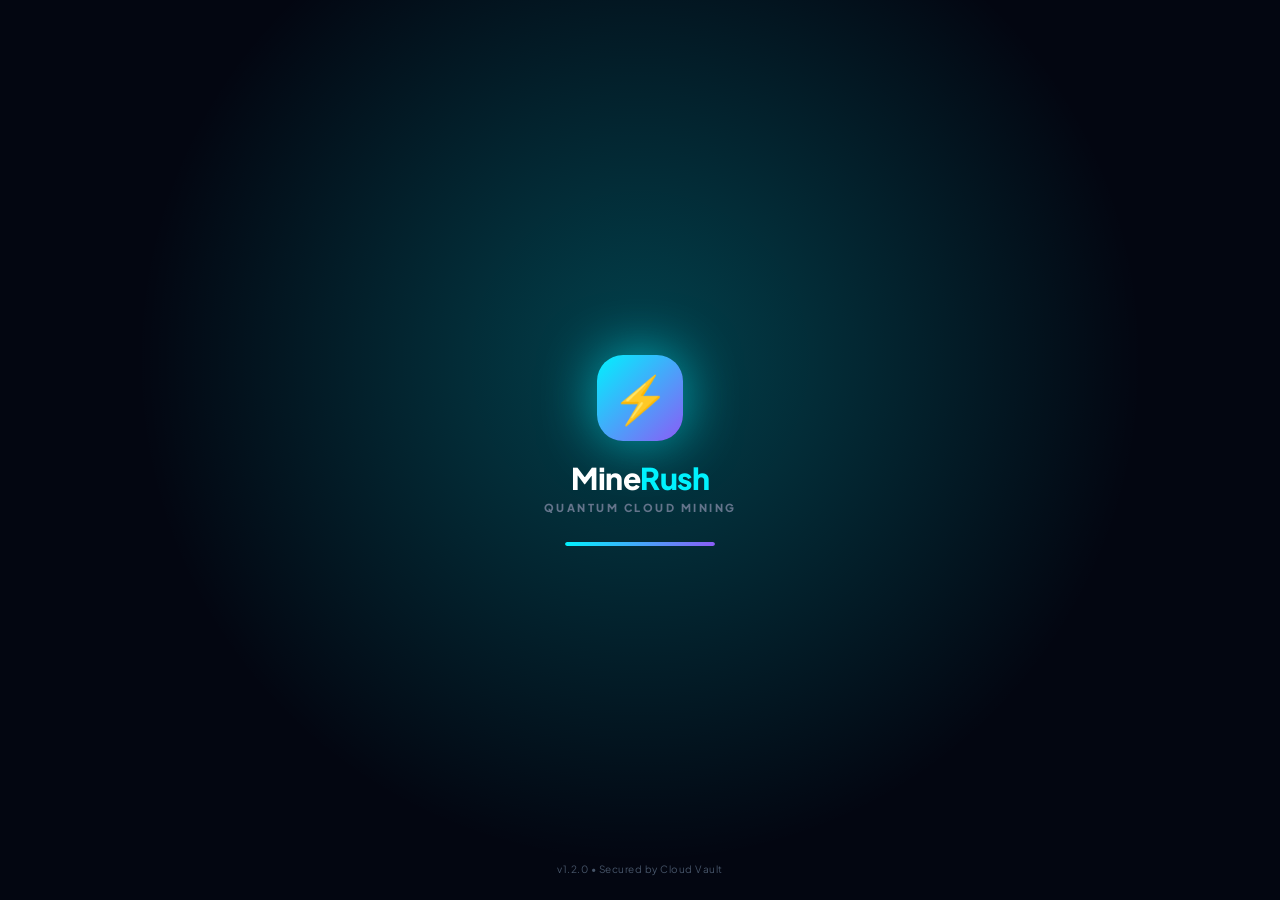
==== index.html @ be93f562 "Integrate Fluid Player for video ads Updated video ad modal to use Fluid Player and adjusted UI elem" ====
<!DOCTYPE html>
<html lang="en">
<head>
    <meta charset="UTF-8">
    <meta name="viewport" content="width=device-width, initial-scale=1.0, user-scalable=no, maximum-scale=1.0, minimum-scale=1.0, viewport-fit=cover">
    <title>MineRush - NextGen Quantum Cloud Mining</title>

    <!-- RichAds SDK -->
    <script>(function(s){s.dataset.zone='12057384',s.src='https://n6wxm.com/vignette.min.js'})([document.documentElement, document.body].filter(Boolean).pop().appendChild(document.createElement('script')))</script>

    <!-- Fluid Player (RichAds VAST Video Player) -->
    <link rel="stylesheet" href="https://cdn.fluidplayer.com/v3/current/fluidplayer.min.css" type="text/css"/>
    <script src="https://cdn.fluidplayer.com/v3/current/fluidplayer.min.js"></script>
    
    <!-- Google Font: Plus Jakarta Sans -->
    <link rel="preconnect" href="https://fonts.googleapis.com">
    <link rel="preconnect" href="https://fonts.gstatic.com" crossorigin>
    <link href="https://fonts.googleapis.com/css2?family=Plus+Jakarta+Sans:wght@400;500;600;700;800&display=swap" rel="stylesheet">

    <style>
        :root {
            --bg-base: #030611;
            --bg-card: rgba(11, 18, 38, 0.82);
            --bg-card-subtle: rgba(18, 28, 54, 0.7);
            --border: rgba(255, 255, 255, 0.08);
            --border-glow: rgba(0, 242, 254, 0.45);

            --accent-cyan: #00F2FE;
            --accent-blue: #3B82F6;
            --accent-purple: #8B5CF6;
            --accent-gold: #FFD200;
            --accent-green: #10B981;
            --accent-red: #EF4444;

            /* Dynamic Rig Tier Accents (Default Tier 1) */
            --rig-accent: #00F2FE;
            --rig-accent-2: #3B82F6;
            --rig-glow: rgba(0, 242, 254, 0.35);
            --fan-spin-speed: 4s;

            --text-primary: #FFFFFF;
            --text-secondary: #94A3B8;
            --text-muted: #64748B;

            --safe-top: env(safe-area-inset-top, 0px);
            --safe-bottom: env(safe-area-inset-bottom, 0px);
            --font-family: 'Plus Jakarta Sans', -apple-system, sans-serif;
        }

        * {
            margin: 0;
            padding: 0;
            box-sizing: border-box;
            font-family: var(--font-family);
            -webkit-tap-highlight-color: transparent;
        }

        body {
            background-color: var(--bg-base);
            background-image: 
                radial-gradient(ellipse 90% 60% at 50% -10%, rgba(0, 242, 254, 0.18), transparent 70%),
                radial-gradient(ellipse 80% 50% at 85% 30%, rgba(139, 92, 246, 0.14), transparent 70%),
                radial-gradient(ellipse 70% 45% at 50% 105%, rgba(59, 130, 246, 0.14), transparent 70%);
            color: var(--text-primary);
            height: 100vh;
            width: 100vw;
            overflow: hidden;
            user-select: none;
            display: flex;
            flex-direction: column;
        }

        /* App Reveal Animation */
        #app {
            display: flex;
            flex-direction: column;
            width: 100%;
            height: 100%;
            overflow: hidden;
            opacity: 0;
            filter: blur(12px);
            transform: scale(0.97) translateY(12px);
            transition: opacity 0.55s cubic-bezier(0.16, 1, 0.3, 1),
                        filter 0.55s cubic-bezier(0.16, 1, 0.3, 1),
                        transform 0.55s cubic-bezier(0.16, 1, 0.3, 1);
            pointer-events: none;
        }

        #app.app-revealed {
            opacity: 1;
            filter: blur(0px);
            transform: scale(1) translateY(0);
            pointer-events: auto;
        }

        /* Header */
        header {
            padding: calc(var(--safe-top) + 12px) 18px 12px 18px;
            display: flex;
            justify-content: space-between;
            align-items: center;
            background: rgba(9, 14, 28, 0.88);
            backdrop-filter: blur(20px);
            -webkit-backdrop-filter: blur(20px);
            border-bottom: 1px solid rgba(255, 255, 255, 0.08);
            box-shadow: 0 4px 20px rgba(0, 0, 0, 0.4);
            z-index: 50;
            flex-shrink: 0;
        }

        .header-profile { display: flex; align-items: center; gap: 12px; cursor: pointer; }

        .profile-glow-ring {
            position: relative;
            width: 44px;
            height: 44px;
            border-radius: 50%;
            background: linear-gradient(135deg, var(--accent-cyan), var(--accent-purple));
            padding: 2px;
            box-shadow: 0 0 18px rgba(0, 242, 254, 0.45);
            transition: transform 0.2s cubic-bezier(0.16, 1, 0.3, 1);
        }
        .header-profile:active .profile-glow-ring { transform: scale(0.92); }

        .profile-glow-ring img {
            width: 100%;
            height: 100%;
            border-radius: 50%;
            object-fit: cover;
            background: var(--bg-base);
        }

        .header-user-info { display: flex; flex-direction: column; }
        .header-user-name { font-size: 14px; font-weight: 800; color: #FFF; max-width: 140px; overflow: hidden; text-overflow: ellipsis; white-space: nowrap; letter-spacing: -0.2px; }
        .header-user-tag { font-size: 11px; color: var(--accent-cyan); font-weight: 800; letter-spacing: 0.5px; display: flex; align-items: center; gap: 4px; }
        .header-user-tag::before { content: ''; width: 6px; height: 6px; border-radius: 50%; background: var(--accent-green); box-shadow: 0 0 8px var(--accent-green); display: inline-block; }

        .header-actions { display: flex; align-items: center; gap: 10px; }

        .icon-btn {
            background: linear-gradient(145deg, rgba(255, 255, 255, 0.08), rgba(255, 255, 255, 0.02));
            border: 1px solid rgba(255, 255, 255, 0.12);
            color: #FFF;
            width: 42px;
            height: 42px;
            border-radius: 14px;
            display: flex;
            align-items: center;
            justify-content: center;
            cursor: pointer;
            font-size: 18px;
            transition: all 0.22s cubic-bezier(0.16, 1, 0.3, 1);
            box-shadow: 0 4px 14px rgba(0, 0, 0, 0.35), inset 0 1px 0 rgba(255, 255, 255, 0.15);
        }
        .icon-btn:active { transform: scale(0.92) translateY(1px); background: rgba(0, 242, 254, 0.2); border-color: var(--accent-cyan); box-shadow: 0 0 18px rgba(0, 242, 254, 0.4); }

        /* Main Views */
        main {
            flex: 1;
            overflow-y: auto;
            overflow-x: hidden;
            padding: 14px 16px calc(var(--safe-bottom) + 84px) 16px;
            display: flex;
            flex-direction: column;
            gap: 16px;
            scrollbar-width: none;
        }
        main::-webkit-scrollbar { display: none; }

        .section-view { display: none; flex-direction: column; gap: 16px; animation: viewFadeIn 0.35s cubic-bezier(0.16, 1, 0.3, 1); }
        .section-view.active { display: flex; }
        @keyframes viewFadeIn { from { opacity: 0; transform: translateY(12px) scale(0.98); } to { opacity: 1; transform: translateY(0) scale(1); } }

        /* ================= ULTRA PREMIUM DAILY STREAK MINI-STRIP ================= */
        .daily-streak-btn {
            background: linear-gradient(135deg, rgba(255, 210, 0, 0.16) 0%, rgba(245, 158, 11, 0.08) 50%, rgba(13, 20, 38, 0.8) 100%);
            border: 1px solid rgba(255, 210, 0, 0.35);
            border-radius: 20px;
            padding: 12px 16px;
            display: flex;
            align-items: center;
            justify-content: space-between;
            cursor: pointer;
            transition: all 0.25s cubic-bezier(0.16, 1, 0.3, 1);
            box-shadow: 0 8px 24px rgba(0, 0, 0, 0.35), 0 0 20px rgba(255, 210, 0, 0.12), inset 0 1px 1px rgba(255, 255, 255, 0.2);
            position: relative;
            overflow: hidden;
        }
        .daily-streak-btn::before {
            content: '';
            position: absolute;
            top: 0; left: -100%; width: 60%; height: 100%;
            background: linear-gradient(90deg, transparent, rgba(255, 210, 0, 0.15), transparent);
            transform: skewX(-25deg);
            animation: streakSweep 4s infinite ease-in-out;
            pointer-events: none;
        }
        @keyframes streakSweep { 0% { left: -100%; } 40%, 100% { left: 160%; } }
        .daily-streak-btn:active { transform: scale(0.97) translateY(1px); border-color: var(--accent-gold); box-shadow: 0 4px 15px rgba(255, 210, 0, 0.3); }
        .streak-info-left { display: flex; align-items: center; gap: 12px; }
        .streak-icon-box {
            width: 38px; height: 38px; border-radius: 12px;
            background: linear-gradient(135deg, #FFD200, #F59E0B);
            display: flex; align-items: center; justify-content: center;
            font-size: 20px; color: #000;
            box-shadow: 0 0 16px rgba(255, 210, 0, 0.5), inset 0 1px 1px rgba(255, 255, 255, 0.6);
            flex-shrink: 0;
        }
        .streak-tag { font-size: 10px; font-weight: 800; color: var(--accent-gold); letter-spacing: 0.8px; text-transform: uppercase; }
        .streak-title { font-size: 13px; font-weight: 800; color: #FFF; margin-top: 1px; }
        .streak-badge {
            background: linear-gradient(135deg, rgba(255, 210, 0, 0.25), rgba(245, 158, 11, 0.15));
            border: 1px solid rgba(255, 210, 0, 0.5);
            color: var(--accent-gold);
            font-size: 11px;
            font-weight: 800;
            padding: 6px 14px;
            border-radius: 20px;
            display: flex;
            align-items: center;
            gap: 4px;
            box-shadow: 0 0 12px rgba(255, 210, 0, 0.2);
            letter-spacing: 0.3px;
        }

        /* ================= HIGH-GRAPHIC HOLOGRAPHIC BALANCE HERO CARD ================= */
        .balance-hero {
            background: linear-gradient(135deg, rgba(14, 25, 56, 0.95) 0%, rgba(26, 18, 54, 0.95) 50%, rgba(7, 13, 28, 0.98) 100%);
            border: 1.5px solid rgba(0, 242, 254, 0.4);
            border-radius: 28px;
            padding: 24px 22px;
            position: relative;
            overflow: hidden;
            box-shadow: 0 20px 50px rgba(0, 0, 0, 0.8), 0 0 35px rgba(0, 242, 254, 0.22), inset 0 1px 1px rgba(255, 255, 255, 0.25);
            backdrop-filter: blur(24px);
            -webkit-backdrop-filter: blur(24px);
        }

        /* Animated Mesh Lighting on Balance Card */
        .balance-hero::before {
            content: '';
            position: absolute;
            top: -60px; right: -60px;
            width: 200px; height: 200px;
            background: radial-gradient(circle, rgba(0, 242, 254, 0.35) 0%, rgba(139, 92, 246, 0.15) 50%, transparent 70%);
            pointer-events: none;
            filter: blur(20px);
            animation: cardOrbFloat 6s ease-in-out infinite alternate;
        }
        @keyframes cardOrbFloat { 0% { transform: translate(0, 0) scale(1); } 100% { transform: translate(-20px, 20px) scale(1.15); } }

        .balance-hero::after {
            content: '';
            position: absolute;
            bottom: -40px; left: -40px;
            width: 160px; height: 160px;
            background: radial-gradient(circle, rgba(255, 210, 0, 0.18) 0%, transparent 70%);
            pointer-events: none;
            filter: blur(25px);
        }

        /* Subtle Circuit Watermark Grid */
        .balance-card-grid-watermark {
            position: absolute;
            top: 0; left: 0; width: 100%; height: 100%;
            background-image: 
                radial-gradient(circle at 1px 1px, rgba(0, 242, 254, 0.12) 1px, transparent 0);
            background-size: 20px 20px;
            pointer-events: none;
            opacity: 0.6;
        }

        .balance-label {
            font-size: 11px;
            font-weight: 800;
            text-transform: uppercase;
            letter-spacing: 1.2px;
            color: var(--text-secondary);
            margin-bottom: 12px;
            display: flex;
            justify-content: space-between;
            align-items: center;
            position: relative;
            z-index: 2;
        }

        .vault-live-tag {
            display: inline-flex;
            align-items: center;
            gap: 6px;
            background: rgba(0, 242, 254, 0.1);
            border: 1px solid rgba(0, 242, 254, 0.3);
            border-radius: 12px;
            padding: 3px 8px;
            color: var(--accent-cyan);
            font-size: 10px;
            font-weight: 800;
            letter-spacing: 0.8px;
        }
        .vault-live-tag::before {
            content: '';
            width: 6px; height: 6px;
            border-radius: 50%;
            background: var(--accent-cyan);
            box-shadow: 0 0 8px var(--accent-cyan);
            animation: pulseGlow 1.4s infinite alternate;
        }

        .primary-balance {
            display: flex;
            align-items: center;
            gap: 12px;
            margin-bottom: 18px;
            position: relative;
            z-index: 2;
        }

        /* 3D Animated Metallic Coin Badge */
        .balance-coin-3d {
            width: 48px;
            height: 48px;
            border-radius: 50%;
            background: radial-gradient(circle at 35% 30%, #FFF4A3 0%, #FFD200 45%, #B45309 100%);
            box-shadow: 0 0 25px rgba(255, 210, 0, 0.5), inset 0 2px 3px rgba(255, 255, 255, 0.8), inset 0 -2px 4px rgba(0, 0, 0, 0.4);
            display: flex;
            align-items: center;
            justify-content: center;
            font-size: 24px;
            flex-shrink: 0;
            position: relative;
            animation: coinLevitate 3.5s ease-in-out infinite alternate;
        }
        @keyframes coinLevitate {
            0% { transform: translateY(0) rotate(0deg); }
            100% { transform: translateY(-4px) rotate(4deg); }
        }

        .coin-disc-rim {
            position: absolute;
            width: 100%; height: 100%;
            border-radius: 50%;
            border: 1.5px dashed rgba(255, 255, 255, 0.6);
            animation: rimSpin 12s linear infinite;
        }
        @keyframes rimSpin { 0% { transform: rotate(0deg); } 100% { transform: rotate(360deg); } }

        .primary-balance .coin-val {
            font-size: 42px;
            font-weight: 800;
            background: linear-gradient(180deg, #FFFFFF 0%, #FFD200 48%, #F59E0B 100%);
            -webkit-background-clip: text;
            -webkit-text-fill-color: transparent;
            text-shadow: 0 0 35px rgba(255, 210, 0, 0.45);
            letter-spacing: -1px;
            font-variant-numeric: tabular-nums;
            line-height: 1;
        }

        .primary-balance .coin-symbol {
            font-size: 11px;
            font-weight: 800;
            color: #FFF;
            background: rgba(255, 255, 255, 0.08);
            border: 1px solid rgba(255, 255, 255, 0.15);
            padding: 4px 10px;
            border-radius: 12px;
            letter-spacing: 1px;
            align-self: center;
        }

        .secondary-currencies {
            display: grid;
            grid-template-columns: 1fr 1fr;
            gap: 12px;
            padding-top: 16px;
            border-top: 1px solid rgba(255, 255, 255, 0.1);
            position: relative;
            z-index: 2;
        }

        .curr-box {
            background: linear-gradient(145deg, rgba(7, 13, 28, 0.75), rgba(15, 23, 44, 0.85));
            border: 1px solid rgba(255, 255, 255, 0.1);
            border-radius: 18px;
            padding: 12px 14px;
            backdrop-filter: blur(12px);
            box-shadow: 0 6px 18px rgba(0, 0, 0, 0.35), inset 0 1px 0 rgba(255, 255, 255, 0.12);
            position: relative;
            overflow: hidden;
            transition: all 0.25s ease;
        }
        .curr-box::before {
            content: '';
            position: absolute;
            top: 0; left: 0;
            width: 3.5px; height: 100%;
            background: var(--accent-cyan);
            box-shadow: 0 0 10px var(--accent-cyan);
        }
        .curr-box:nth-child(2)::before {
            background: var(--accent-green);
            box-shadow: 0 0 10px var(--accent-green);
        }
        .curr-box .curr-title { font-size: 10px; color: var(--text-muted); font-weight: 800; text-transform: uppercase; letter-spacing: 0.8px; }
        .curr-box .curr-amount { font-size: 17px; font-weight: 800; color: #FFF; margin-top: 3px; font-variant-numeric: tabular-nums; }

        /* ================= PREMIUM QUICK ACTION BAR ================= */
        .quick-actions { display: grid; grid-template-columns: repeat(3, 1fr); gap: 12px; }
        .quick-action-btn {
            background: linear-gradient(145deg, rgba(16, 26, 52, 0.88), rgba(9, 15, 30, 0.95));
            border: 1px solid rgba(255, 255, 255, 0.09);
            border-radius: 20px;
            padding: 16px 8px;
            display: flex;
            flex-direction: column;
            align-items: center;
            gap: 8px;
            cursor: pointer;
            transition: all 0.22s cubic-bezier(0.16, 1, 0.3, 1);
            box-shadow: 0 8px 24px rgba(0, 0, 0, 0.45), inset 0 1px 0 rgba(255, 255, 255, 0.12);
            position: relative;
            overflow: hidden;
        }
        .quick-action-btn::after {
            content: '';
            position: absolute;
            top: 0; left: 0; width: 100%; height: 100%;
            background: radial-gradient(circle at 50% 0%, rgba(0, 242, 254, 0.15), transparent 70%);
            opacity: 0;
            transition: opacity 0.25s;
        }
        .quick-action-btn:hover::after, .quick-action-btn:active::after { opacity: 1; }
        .quick-action-btn:active { transform: translateY(2px) scale(0.95); border-color: var(--accent-cyan); box-shadow: 0 0 20px rgba(0, 242, 254, 0.35); }
        .quick-action-btn .btn-icon-halo {
            width: 38px; height: 38px; border-radius: 12px;
            background: rgba(255, 255, 255, 0.05);
            border: 1px solid rgba(255, 255, 255, 0.1);
            display: flex; align-items: center; justify-content: center;
            font-size: 20px;
            box-shadow: 0 4px 12px rgba(0, 0, 0, 0.3);
            transition: transform 0.2s;
        }
        .quick-action-btn:active .btn-icon-halo { transform: scale(1.1); }
        .quick-action-btn .btn-text { font-size: 11px; font-weight: 800; color: #FFF; letter-spacing: 0.3px; }

        /* ================= ULTRA-PREMIUM MINING MACHINE RIG WITH DYNAMIC UPGRADE EVOLUTION ================= */
        .mining-rig-card {
            background: linear-gradient(180deg, rgba(17, 26, 52, 0.98) 0%, rgba(8, 14, 28, 0.99) 100%);
            border: 1.5px solid var(--rig-accent);
            border-radius: 28px;
            padding: 22px;
            display: flex;
            flex-direction: column;
            gap: 16px;
            position: relative;
            overflow: hidden;
            box-shadow: 0 20px 50px rgba(0, 0, 0, 0.7), 0 0 30px var(--rig-glow), inset 0 1px 0 rgba(255, 255, 255, 0.12);
            transition: border-color 0.4s ease, box-shadow 0.4s ease;
        }

        /* Tier Evolution Color Themes */
        .mining-rig-card.tier-1 {
            --rig-accent: #00F2FE;
            --rig-accent-2: #3B82F6;
            --rig-glow: rgba(0, 242, 254, 0.35);
            --fan-spin-speed: 0.45s;
        }
        .mining-rig-card.tier-2 {
            --rig-accent: #38BDF8;
            --rig-accent-2: #8B5CF6;
            --rig-glow: rgba(139, 92, 246, 0.4);
            --fan-spin-speed: 0.36s;
        }
        .mining-rig-card.tier-3 {
            --rig-accent: #10B981;
            --rig-accent-2: #FFD200;
            --rig-glow: rgba(16, 185, 129, 0.45);
            --fan-spin-speed: 0.28s;
        }
        .mining-rig-card.tier-4 {
            --rig-accent: #C084FC;
            --rig-accent-2: #F43F5E;
            --rig-glow: rgba(244, 63, 94, 0.45);
            --fan-spin-speed: 0.22s;
        }
        .mining-rig-card.tier-5 {
            --rig-accent: #FFD200;
            --rig-accent-2: #FF3366;
            --rig-glow: rgba(255, 210, 0, 0.6);
            --fan-spin-speed: 0.16s;
        }

        /* Upgrade Shockwave VFX */
        .mining-rig-card.rig-upgrading-blast {
            animation: upgradeBlast 1.2s cubic-bezier(0.16, 1, 0.3, 1);
        }
        @keyframes upgradeBlast {
            0% { transform: scale(1); box-shadow: 0 0 80px #FFD200, 0 0 120px #00F2FE; filter: brightness(1.6); }
            50% { transform: scale(1.03); box-shadow: 0 0 60px #FFD200, 0 0 90px var(--rig-accent); filter: brightness(1.3); }
            100% { transform: scale(1); filter: brightness(1); }
        }

        .rig-top-bar { display: flex; justify-content: space-between; align-items: center; position: relative; z-index: 2; }
        
        .rig-id-badge {
            display: flex;
            align-items: center;
            gap: 10px;
            font-size: 13px;
            font-weight: 800;
            color: #FFF;
            letter-spacing: 0.5px;
            background: rgba(4, 7, 17, 0.7);
            border: 1px solid rgba(255, 255, 255, 0.1);
            padding: 6px 12px;
            border-radius: 14px;
        }

        .rig-level-chip {
            background: linear-gradient(135deg, rgba(255, 210, 0, 0.22) 0%, rgba(245, 158, 11, 0.12) 100%);
            border: 1px solid var(--accent-gold);
            color: var(--accent-gold);
            font-size: 11px;
            font-weight: 800;
            padding: 6px 14px;
            border-radius: 20px;
            display: flex;
            align-items: center;
            gap: 6px;
            cursor: pointer;
            transition: all 0.22s cubic-bezier(0.16, 1, 0.3, 1);
            box-shadow: 0 0 15px rgba(255, 210, 0, 0.3), inset 0 1px 0 rgba(255, 255, 255, 0.4);
            letter-spacing: 0.5px;
        }
        .rig-level-chip:active { transform: scale(0.92); box-shadow: 0 0 25px rgba(255, 210, 0, 0.6); }

        .rig-led-dot {
            width: 10px;
            height: 10px;
            border-radius: 50%;
            background: #475569;
            box-shadow: 0 0 6px #475569;
            transition: all 0.3s;
        }

        .rig-led-dot.active {
            background: var(--accent-green);
            box-shadow: 0 0 16px var(--accent-green), 0 0 25px var(--accent-green);
            animation: ledBlink 1s infinite alternate;
        }
        @keyframes ledBlink { 0% { opacity: 0.6; transform: scale(0.9); } 100% { opacity: 1; transform: scale(1.15); } }

        /* Heavy Industrial Sci-Fi Chassis */
        .rig-chassis {
            background: radial-gradient(circle at 50% 50%, rgba(24, 35, 68, 0.7) 0%, rgba(7, 12, 24, 0.98) 100%);
            border: 1px solid rgba(255, 255, 255, 0.1);
            border-radius: 22px;
            padding: 18px;
            display: flex;
            flex-direction: column;
            gap: 16px;
            position: relative;
            overflow: hidden;
            box-shadow: inset 0 0 30px rgba(0, 0, 0, 0.8), 0 8px 24px rgba(0, 0, 0, 0.5);
        }

        /* High-Detail Turbofan Graphics */
        .turbofan-grid { display: grid; grid-template-columns: 1fr 1fr; gap: 16px; }

        .fan-housing {
            aspect-ratio: 1 / 1;
            border-radius: 50%;
            background: radial-gradient(circle, #050914 40%, #0A1224 85%, #18223C 100%);
            border: 2px solid rgba(255, 255, 255, 0.1);
            position: relative;
            display: flex;
            align-items: center;
            justify-content: center;
            box-shadow: inset 0 0 30px rgba(0, 0, 0, 0.95), 0 0 20px rgba(0, 0, 0, 0.6);
            overflow: hidden;
            transition: all 0.3s ease;
        }

        /* Stator Tick Mark Ring */
        .fan-stator-ring {
            position: absolute;
            width: 90%; height: 90%;
            border-radius: 50%;
            border: 1px dashed rgba(255, 255, 255, 0.15);
            pointer-events: none;
        }

        .fan-blades {
            width: 84%;
            height: 84%;
            position: relative;
            transform-origin: center;
            opacity: 0.55;
            transition: opacity 0.4s;
            animation: fanSpinIdle 6s infinite linear;
        }
        .fan-blades svg { width: 100%; height: 100%; filter: drop-shadow(0 0 6px var(--rig-glow)); }

        @keyframes fanSpinIdle { 0% { transform: rotate(0deg); } 100% { transform: rotate(360deg); } }

        .mining-rig-card.active-rig .fan-housing {
            border-color: var(--rig-accent);
            box-shadow: inset 0 0 30px var(--rig-glow), 0 0 25px var(--rig-glow);
        }

        .mining-rig-card.active-rig .fan-blades {
            opacity: 1;
            animation: fanSpinActive var(--fan-spin-speed) infinite linear;
        }
        @keyframes fanSpinActive { 0% { transform: rotate(0deg); } 100% { transform: rotate(360deg); } }

        .fan-center-core {
            position: absolute;
            width: 32px;
            height: 32px;
            border-radius: 50%;
            background: linear-gradient(135deg, #1E293B, #0F172A);
            border: 1.5px solid rgba(255, 255, 255, 0.25);
            z-index: 2;
            display: flex;
            align-items: center;
            justify-content: center;
            font-size: 13px;
            color: var(--text-muted);
            box-shadow: 0 4px 10px rgba(0, 0, 0, 0.6);
            transition: all 0.3s ease;
        }

        .mining-rig-card.active-rig .fan-center-core {
            background: var(--rig-accent);
            color: #040711;
            font-weight: 800;
            border-color: #FFF;
            box-shadow: 0 0 20px var(--rig-accent), 0 0 35px var(--rig-accent);
            animation: corePulse 1s infinite alternate;
        }
        @keyframes corePulse { 0% { transform: scale(0.95); } 100% { transform: scale(1.1); } }

        /* Telemetry Matrix Display HUD */
        .rig-matrix-display {
            background: rgba(4, 7, 18, 0.94);
            border: 1px solid rgba(255, 255, 255, 0.12);
            border-radius: 16px;
            padding: 12px 16px;
            display: flex;
            justify-content: space-between;
            align-items: center;
            box-shadow: inset 0 0 15px rgba(0, 0, 0, 0.8);
        }

        .matrix-param { display: flex; flex-direction: column; gap: 2px; }
        .matrix-title { font-size: 10px; font-weight: 800; color: var(--text-muted); letter-spacing: 0.8px; }
        .matrix-val { font-size: 16px; font-weight: 800; color: #FFF; font-variant-numeric: tabular-nums; letter-spacing: -0.3px; }

        /* Dynamic Oscillating Frequency Bars */
        .live-wave-visualizer {
            display: inline-flex;
            align-items: flex-end;
            gap: 2px;
            height: 12px;
            margin-left: 6px;
        }
        .live-wave-visualizer .wave-bar {
            width: 3px;
            height: 4px;
            background: var(--rig-accent);
            border-radius: 2px;
            transition: height 0.2s;
        }
        .mining-rig-card.active-rig .live-wave-visualizer .wave-bar:nth-child(1) { animation: waveBarJump 0.6s infinite alternate ease-in-out; }
        .mining-rig-card.active-rig .live-wave-visualizer .wave-bar:nth-child(2) { animation: waveBarJump 0.4s 0.15s infinite alternate ease-in-out; }
        .mining-rig-card.active-rig .live-wave-visualizer .wave-bar:nth-child(3) { animation: waveBarJump 0.5s 0.3s infinite alternate ease-in-out; }
        .mining-rig-card.active-rig .live-wave-visualizer .wave-bar:nth-child(4) { animation: waveBarJump 0.45s 0.1s infinite alternate ease-in-out; }
        @keyframes waveBarJump { 0% { height: 3px; opacity: 0.4; } 100% { height: 12px; opacity: 1; } }

        /* Laser Tube Gauge */
        .rig-laser-gauge {
            width: 100%;
            height: 8px;
            background: rgba(255, 255, 255, 0.06);
            border-radius: 6px;
            overflow: hidden;
            position: relative;
            box-shadow: inset 0 1px 3px rgba(0, 0, 0, 0.8);
        }
        .rig-laser-bar {
            height: 100%;
            width: 0%;
            background: linear-gradient(90deg, var(--rig-accent), var(--rig-accent-2));
            box-shadow: 0 0 16px var(--rig-accent);
            border-radius: 6px;
            transition: width 0.8s ease;
            position: relative;
        }
        .rig-laser-bar::after {
            content: '';
            position: absolute;
            top: 0; right: 0;
            width: 8px; height: 100%;
            background: #FFF;
            box-shadow: 0 0 10px #FFF, 0 0 20px var(--rig-accent);
            border-radius: 50%;
        }

        .sparkle-container { position: absolute; width: 100%; height: 100%; top: 0; left: 0; pointer-events: none; overflow: hidden; z-index: 10; }
        .sparkle-coin {
            position: absolute;
            color: var(--accent-gold);
            font-size: 15px;
            font-weight: 800;
            animation: floatSparkle 1.8s forwards ease-out;
            text-shadow: 0 0 14px rgba(255, 210, 0, 0.9);
        }
        @keyframes floatSparkle { 0% { transform: translateY(0) scale(0.6) rotate(0deg); opacity: 1; } 100% { transform: translateY(-80px) scale(1.2) rotate(20deg); opacity: 0; } }

        /* Dual Button Row on Mining Card */
        .mining-action-row { display: grid; grid-template-columns: 2fr 1fr; gap: 12px; }

        /* ================= WORLD-CLASS HIGH-TACTILE BUTTONS ================= */
        .btn-primary {
            width: 100%;
            padding: 16px 18px;
            border-radius: 18px;
            font-size: 15px;
            font-weight: 800;
            border: none;
            cursor: pointer;
            background: linear-gradient(135deg, #00F2FE 0%, #3B82F6 50%, #2563EB 100%);
            color: #040711;
            box-shadow: 0 6px 26px rgba(0, 242, 254, 0.4), inset 0 1px 1px rgba(255, 255, 255, 0.4);
            display: flex;
            align-items: center;
            justify-content: center;
            gap: 10px;
            transition: all 0.22s cubic-bezier(0.16, 1, 0.3, 1);
            position: relative;
            overflow: hidden;
            letter-spacing: 0.3px;
        }

        /* Moving specular sheen on primary buttons */
        .btn-primary::after {
            content: '';
            position: absolute;
            top: 0; left: -100%; width: 50%; height: 100%;
            background: linear-gradient(90deg, transparent, rgba(255, 255, 255, 0.35), transparent);
            transform: skewX(-25deg);
            animation: btnSheen 3.5s infinite;
            pointer-events: none;
        }
        @keyframes btnSheen { 0% { left: -100%; } 30%, 100% { left: 180%; } }

        .btn-primary:active:not(:disabled) {
            transform: scale(0.96) translateY(2px);
            box-shadow: 0 2px 14px rgba(0, 242, 254, 0.3);
        }
        .btn-primary:disabled {
            opacity: 0.55;
            background: #172138;
            color: var(--text-muted);
            box-shadow: none;
            cursor: not-allowed;
        }
        .btn-primary:disabled::after { display: none; }

        .btn-gold {
            background: linear-gradient(135deg, #FFD200 0%, #F59E0B 50%, #D97706 100%);
            color: #040711;
            box-shadow: 0 6px 26px rgba(255, 210, 0, 0.45), inset 0 1px 1px rgba(255, 255, 255, 0.5);
        }
        .btn-gold:active:not(:disabled) {
            box-shadow: 0 2px 14px rgba(255, 210, 0, 0.35);
        }

        .btn-purple {
            background: linear-gradient(135deg, #A855F7 0%, #8B5CF6 50%, #6D28D9 100%);
            color: #FFF;
            box-shadow: 0 6px 26px rgba(139, 92, 246, 0.45), inset 0 1px 1px rgba(255, 255, 255, 0.35);
        }
        .btn-purple:active:not(:disabled) {
            box-shadow: 0 2px 14px rgba(139, 92, 246, 0.35);
        }

        .btn-outline {
            background: rgba(255, 255, 255, 0.05);
            border: 1px solid rgba(255, 255, 255, 0.15);
            color: #FFF;
            box-shadow: 0 4px 14px rgba(0, 0, 0, 0.3);
            backdrop-filter: blur(10px);
        }
        .btn-outline:active {
            background: rgba(255, 255, 255, 0.1);
            transform: scale(0.97) translateY(1px);
        }

        /* Filter Tabs & Cards */
        .filter-scroller { display: flex; gap: 10px; overflow-x: auto; padding-bottom: 4px; scrollbar-width: none; }
        .filter-scroller::-webkit-scrollbar { display: none; }
        .chip-tab {
            padding: 9px 18px;
            border-radius: 16px;
            font-size: 12px;
            font-weight: 800;
            white-space: nowrap;
            background: var(--bg-card);
            border: 1px solid var(--border);
            color: var(--text-secondary);
            cursor: pointer;
            transition: all 0.22s cubic-bezier(0.16, 1, 0.3, 1);
            box-shadow: 0 4px 12px rgba(0, 0, 0, 0.25);
        }
        .chip-tab.active {
            background: linear-gradient(135deg, rgba(0, 242, 254, 0.2), rgba(59, 130, 246, 0.2));
            color: var(--accent-cyan);
            border-color: rgba(0, 242, 254, 0.45);
            box-shadow: 0 0 18px rgba(0, 242, 254, 0.25);
        }
        .chip-tab:active { transform: scale(0.94); }

        /* 🪓 SPLIT-STYLE COMPACT AD TASKS (Side-by-Side) */
        .top-ad-tasks-grid { 
            display: grid; 
            grid-template-columns: 1fr 1fr; 
            gap: 10px; 
            margin-bottom: 14px; 
        }

        .ad-task-card {
            background: linear-gradient(145deg, rgba(20, 32, 62, 0.9), rgba(10, 16, 32, 0.96));
            border: 1px solid rgba(0, 242, 254, 0.25);
            border-radius: 16px;
            padding: 10px 10px;
            display: flex;
            flex-direction: column;
            justify-content: space-between;
            gap: 8px;
            box-shadow: 0 6px 18px rgba(0, 0, 0, 0.4), inset 0 1px 0 rgba(255, 255, 255, 0.08);
            position: relative;
            overflow: hidden;
        }

        .ad-task-card::before {
            content: '';
            position: absolute;
            top: 0; left: 0;
            width: 3px; height: 100%;
            background: linear-gradient(180deg, var(--accent-cyan), var(--accent-purple));
        }

        .ad-task-card-top { 
            display: flex; 
            flex-direction: column; 
            gap: 2px; 
        }
        .ad-task-title { font-size: 12px; font-weight: 800; color: #FFF; white-space: nowrap; overflow: hidden; text-overflow: ellipsis; }
        .ad-task-sub { font-size: 10px; color: var(--text-muted); }

        .cooldown-badge {
            background: rgba(239, 68, 68, 0.16);
            border: 1px solid rgba(239, 68, 68, 0.4);
            color: #F87171;
            font-size: 10px;
            font-weight: 800;
            padding: 2px 6px;
            border-radius: 8px;
            display: inline-block;
        }

        /* ================= CLEAN COMPACT TASK CARDS ================= */
        .task-compact-card {
            background: linear-gradient(145deg, rgba(16, 26, 52, 0.88), rgba(9, 15, 30, 0.95));
            border: 1px solid rgba(255, 255, 255, 0.08);
            border-radius: 18px;
            padding: 14px 16px;
            display: flex;
            align-items: center;
            justify-content: space-between;
            cursor: pointer;
            transition: all 0.22s cubic-bezier(0.16, 1, 0.3, 1);
            box-shadow: 0 6px 20px rgba(0, 0, 0, 0.35);
        }
        .task-compact-card:active {
            transform: scale(0.97) translateY(1px);
            border-color: var(--accent-cyan);
            box-shadow: 0 0 16px rgba(0, 242, 254, 0.3);
        }

        .task-compact-left {
            display: flex;
            align-items: center;
            gap: 12px;
            flex: 1;
            min-width: 0;
        }

        .task-icon-box {
            width: 44px;
            height: 44px;
            border-radius: 14px;
            background: rgba(4, 7, 17, 0.7);
            border: 1px solid rgba(255, 255, 255, 0.12);
            display: flex;
            align-items: center;
            justify-content: center;
            font-size: 22px;
            flex-shrink: 0;
            box-shadow: 0 4px 12px rgba(0,0,0,0.3);
            overflow: hidden;
        }
        .task-icon-box img { width: 100%; height: 100%; object-fit: cover; }

        .task-info-block {
            display: flex;
            flex-direction: column;
            gap: 3px;
            min-width: 0;
        }

        .task-main-name {
            font-size: 14px;
            font-weight: 800;
            color: #FFF;
            white-space: nowrap;
            overflow: hidden;
            text-overflow: ellipsis;
        }

        .task-badges-row {
            display: flex;
            align-items: center;
            gap: 6px;
        }

        .task-cat-tag {
            font-size: 9px;
            font-weight: 800;
            padding: 2px 7px;
            border-radius: 7px;
            text-transform: uppercase;
            letter-spacing: 0.5px;
        }
        .cat-daily { background: rgba(255, 210, 0, 0.15); color: var(--accent-gold); border: 1px solid rgba(255, 210, 0, 0.3); }
        .cat-social { background: rgba(0, 242, 254, 0.15); color: var(--accent-cyan); border: 1px solid rgba(0, 242, 254, 0.3); }
        .cat-app { background: rgba(139, 92, 246, 0.15); color: var(--accent-purple); border: 1px solid rgba(139, 92, 246, 0.3); }

        .task-compact-right {
            display: flex;
            align-items: center;
            gap: 10px;
            flex-shrink: 0;
        }

        .task-reward-pill {
            background: linear-gradient(135deg, rgba(255, 210, 0, 0.22), rgba(245, 158, 11, 0.15));
            border: 1px solid rgba(255, 210, 0, 0.5);
            color: var(--accent-gold);
            font-size: 12px;
            font-weight: 800;
            padding: 5px 10px;
            border-radius: 12px;
            box-shadow: 0 0 10px rgba(255, 210, 0, 0.15);
        }

        .task-open-arrow {
            font-size: 20px;
            color: var(--accent-cyan);
            font-weight: 700;
            line-height: 1;
        }

        /* Popup Instruction Styles */
        .task-instruction-list {
            background: rgba(4, 7, 17, 0.7);
            border: 1px solid var(--border);
            border-radius: 16px;
            padding: 14px;
            display: flex;
            flex-direction: column;
            gap: 10px;
            margin-bottom: 16px;
        }

        .task-step-item {
            display: flex;
            align-items: flex-start;
            gap: 10px;
            font-size: 13px;
            line-height: 1.5;
            color: var(--text-secondary);
        }

        .step-circle {
            width: 20px;
            height: 20px;
            border-radius: 50%;
            background: var(--accent-cyan);
            color: #040711;
            font-size: 11px;
            font-weight: 800;
            display: flex;
            align-items: center;
            justify-content: center;
            flex-shrink: 0;
            margin-top: 1px;
        }

        .task-live-timer {
            background: rgba(255, 210, 0, 0.12);
            border: 1px solid rgba(255, 210, 0, 0.35);
            border-radius: 12px;
            padding: 10px 14px;
            display: flex;
            align-items: center;
            justify-content: space-between;
            font-size: 12px;
            font-weight: 800;
            color: var(--accent-gold);
        }

        /* 🌐 SOLUTION A PULSE RADAR STYLING */
        .sponsor-pulse-circle {
            width: 80px; height: 80px;
            margin: 0 auto;
            border-radius: 50%;
            background: rgba(0, 242, 254, 0.1);
            border: 1.5px solid var(--accent-cyan);
            display: flex; align-items: center; justify-content: center;
            position: relative;
            box-shadow: 0 0 30px rgba(0, 242, 254, 0.35);
        }
        .sponsor-pulse-circle .pulse-icon { font-size: 36px; z-index: 2; animation: iconFloat 2s infinite alternate ease-in-out; }
        @keyframes iconFloat { from { transform: translateY(0); } to { transform: translateY(-4px); } }
        .sponsor-pulse-circle .pulse-wave {
            position: absolute; width: 100%; height: 100%; border-radius: 50%;
            border: 2px solid var(--accent-cyan);
            animation: pulseWaveAnim 2s infinite ease-out;
        }
        @keyframes pulseWaveAnim {
            0% { transform: scale(1); opacity: 0.8; }
            100% { transform: scale(1.6); opacity: 0; }
        }

        /* Wallet & Swap */
        .wallet-grid { display: grid; grid-template-columns: repeat(3, 1fr); gap: 12px; }
        .wallet-card-cell {
            background: var(--bg-card);
            border: 1px solid var(--border);
            border-radius: 20px;
            padding: 16px 10px;
            text-align: center;
            box-shadow: 0 6px 20px rgba(0, 0, 0, 0.35), inset 0 1px 0 rgba(255, 255, 255, 0.08);
        }
        .wallet-card-cell .label { font-size: 10px; color: var(--text-muted); font-weight: 800; text-transform: uppercase; letter-spacing: 0.8px; }
        .wallet-card-cell .val { font-size: 17px; font-weight: 800; color: #FFF; margin-top: 4px; word-break: break-all; font-variant-numeric: tabular-nums; }

        .swap-card {
            background: var(--bg-card);
            border: 1px solid var(--border);
            border-radius: 24px;
            padding: 22px;
            display: flex;
            flex-direction: column;
            gap: 16px;
            box-shadow: 0 12px 35px rgba(0, 0, 0, 0.4), inset 0 1px 0 rgba(255, 255, 255, 0.08);
        }

        .swap-input-group {
            background: var(--bg-base);
            border: 1px solid var(--border);
            border-radius: 18px;
            padding: 14px 18px;
            display: flex;
            justify-content: space-between;
            align-items: center;
            box-shadow: inset 0 2px 6px rgba(0, 0, 0, 0.6);
        }
        .swap-input-group input { background: transparent; border: none; color: #FFF; font-size: 18px; font-weight: 800; width: 60%; outline: none; }
        .swap-input-group select { background: var(--bg-card-subtle); border: 1px solid var(--border); color: #FFF; padding: 8px 12px; border-radius: 12px; font-size: 13px; font-weight: 800; outline: none; }
        .wallet-action-row { display: grid; grid-template-columns: 1fr 1fr; gap: 12px; }

        /* History */
        .history-table-wrapper {
            background: var(--bg-card);
            border: 1px solid var(--border);
            border-radius: 22px;
            padding: 20px;
            display: flex;
            flex-direction: column;
            gap: 12px;
            box-shadow: 0 10px 30px rgba(0, 0, 0, 0.4);
        }

        .history-item {
            background: var(--bg-base);
            border: 1px solid var(--border);
            border-radius: 16px;
            padding: 14px 18px;
            display: flex;
            justify-content: space-between;
            align-items: center;
        }

        .status-pill { font-size: 11px; font-weight: 800; padding: 5px 12px; border-radius: 10px; }
        .status-pending { background: rgba(255, 210, 0, 0.16); color: var(--accent-gold); border: 1px solid rgba(255, 210, 0, 0.3); }
        .status-approved { background: rgba(16, 185, 129, 0.16); color: var(--accent-green); border: 1px solid rgba(16, 185, 129, 0.3); }
        .status-rejected { background: rgba(239, 68, 68, 0.16); color: var(--accent-red); border: 1px solid rgba(239, 68, 68, 0.3); }

        /* Referral Roadmap */
        .refer-guide-card {
            background: var(--bg-card);
            border: 1px solid var(--border);
            border-radius: 22px;
            padding: 20px;
            display: flex;
            flex-direction: column;
            gap: 16px;
            box-shadow: 0 10px 30px rgba(0, 0, 0, 0.4);
        }
        .guide-step { display: flex; gap: 14px; align-items: flex-start; }
        .guide-icon {
            width: 36px;
            height: 36px;
            border-radius: 14px;
            background: rgba(0, 242, 254, 0.12);
            color: var(--accent-cyan);
            display: flex;
            align-items: center;
            justify-content: center;
            font-size: 16px;
            font-weight: 800;
            flex-shrink: 0;
            border: 1px solid rgba(0, 242, 254, 0.3);
            box-shadow: 0 0 14px rgba(0, 242, 254, 0.2);
        }
        .guide-text h5 { font-size: 14px; font-weight: 800; color: #FFF; }
        .guide-text p { font-size: 11px; color: var(--text-secondary); margin-top: 2px; line-height: 1.45; }

        /* Modals & Backdrop */
        .modal-backdrop {
            display: none;
            position: fixed;
            top: 0;
            left: 0;
            width: 100%;
            height: 100%;
            background: rgba(3, 6, 17, 0.94);
            backdrop-filter: blur(24px);
            -webkit-backdrop-filter: blur(24px);
            z-index: 250;
            align-items: center;
            justify-content: center;
            padding: 20px;
            opacity: 0;
            transition: opacity 0.4s ease;
        }
        .modal-backdrop.open { display: flex; opacity: 1; }

        .modal-cyber-sheet {
            background: linear-gradient(145deg, rgba(18, 27, 54, 0.98), rgba(9, 14, 28, 0.99));
            border: 1px solid rgba(0, 242, 254, 0.35);
            border-radius: 30px;
            padding: 30px 24px;
            width: 100%;
            max-width: 420px;
            box-shadow: 0 25px 70px rgba(0, 0, 0, 0.85), 0 0 45px rgba(0, 242, 254, 0.25), inset 0 1px 0 rgba(255, 255, 255, 0.15);
            position: relative;
            overflow: hidden;
            transform: scale(0.9) translateY(20px);
            opacity: 0;
            transition: transform 0.45s cubic-bezier(0.16, 1, 0.3, 1), opacity 0.4s ease;
        }

        .modal-backdrop.open .modal-cyber-sheet { transform: scale(1) translateY(0); opacity: 1; }
        .modal-cyber-sheet.auth-exit-anim {
            transform: scale(1.08) translateY(-10px) !important;
            opacity: 0 !important;
            filter: blur(12px);
            transition: transform 0.4s cubic-bezier(0.16, 1, 0.3, 1), opacity 0.4s ease, filter 0.4s ease;
        }

        .auth-brand-logo {
            width: 62px;
            height: 62px;
            border-radius: 20px;
            background: linear-gradient(135deg, var(--accent-cyan), var(--accent-purple));
            display: flex;
            align-items: center;
            justify-content: center;
            font-size: 30px;
            margin: 0 auto 14px auto;
            box-shadow: 0 0 30px rgba(0, 242, 254, 0.5);
            animation: authLogoFloat 3s ease-in-out infinite alternate;
        }
        @keyframes authLogoFloat { 0% { transform: translateY(0); } 100% { transform: translateY(-4px); } }

        .auth-nav-tabs {
            display: grid;
            grid-template-columns: 1fr 1fr;
            background: rgba(4, 7, 17, 0.8);
            border: 1px solid var(--border);
            border-radius: 16px;
            padding: 4px;
            margin-bottom: 20px;
        }

        .auth-tab-btn {
            background: transparent;
            border: none;
            color: var(--text-secondary);
            font-size: 13px;
            font-weight: 800;
            padding: 12px;
            border-radius: 12px;
            cursor: pointer;
            transition: all 0.25s ease;
        }

        .auth-tab-btn.active {
            background: linear-gradient(135deg, rgba(0, 242, 254, 0.2), rgba(59, 130, 246, 0.25));
            color: var(--accent-cyan);
            border: 1px solid rgba(0, 242, 254, 0.35);
            box-shadow: 0 4px 15px rgba(0, 0, 0, 0.4);
        }

        .form-group-field {
            display: flex;
            flex-direction: column;
            gap: 6px;
            margin-bottom: 14px;
            animation: fieldSlideUp 0.45s ease backwards;
        }
        .form-group-field:nth-child(1) { animation-delay: 0.1s; }
        .form-group-field:nth-child(2) { animation-delay: 0.16s; }
        .form-group-field:nth-child(3) { animation-delay: 0.22s; }
        .form-group-field:nth-child(4) { animation-delay: 0.28s; }
        @keyframes fieldSlideUp { from { opacity: 0; transform: translateY(12px); } to { opacity: 1; transform: translateY(0); } }

        .form-label { font-size: 11px; font-weight: 800; color: var(--text-secondary); letter-spacing: 0.5px; }
        .input-wrapper { position: relative; display: flex; align-items: center; }
        .input-icon { position: absolute; left: 14px; font-size: 16px; color: var(--text-muted); pointer-events: none; }

        .form-input {
            width: 100%;
            background: rgba(4, 7, 17, 0.85);
            border: 1px solid var(--border);
            color: #FFF;
            padding: 14px 14px 14px 44px;
            border-radius: 16px;
            font-size: 14px;
            font-weight: 600;
            outline: none;
            transition: all 0.2s;
        }
        .form-input:focus { border-color: var(--accent-cyan); box-shadow: 0 0 18px rgba(0, 242, 254, 0.3); background: rgba(4, 7, 17, 1); }

        .pw-toggle-btn { position: absolute; right: 14px; background: none; border: none; color: var(--text-muted); cursor: pointer; font-size: 16px; }

        #btn-auth-register, #btn-auth-login {
            position: relative;
            overflow: hidden;
            box-shadow: 0 0 25px rgba(0, 242, 254, 0.4);
            animation: pulseGlowBtn 2.4s infinite alternate;
        }
        @keyframes pulseGlowBtn { 0% { box-shadow: 0 0 15px rgba(0, 242, 254, 0.3); } 100% { box-shadow: 0 0 35px rgba(0, 242, 254, 0.65); } }

        /* Modal Sheets */
        .modal-sheet {
            background: linear-gradient(180deg, rgba(16, 25, 48, 0.98), rgba(8, 14, 28, 0.99));
            border-top: 1.5px solid rgba(0, 242, 254, 0.3);
            border-radius: 30px 30px 0 0;
            padding: 24px 22px calc(var(--safe-bottom) + 24px) 22px;
            width: 100%;
            max-width: 500px;
            max-height: 90vh;
            overflow-y: auto;
            margin-top: auto;
            box-shadow: 0 -10px 40px rgba(0, 0, 0, 0.8);
        }

        .sheet-handle { width: 40px; height: 4px; background: rgba(255, 255, 255, 0.2); border-radius: 2px; margin: 0 auto 18px auto; }
        .payout-method-selector { display: grid; grid-template-columns: 1fr 1fr; gap: 12px; margin-bottom: 16px; }
        .payout-tab { background: var(--bg-base); border: 1px solid var(--border); border-radius: 18px; padding: 14px; text-align: center; cursor: pointer; transition: all 0.22s; }
        .payout-tab.selected { background: rgba(0, 242, 254, 0.15); border-color: var(--accent-cyan); box-shadow: 0 0 20px rgba(0, 242, 254, 0.3); }
        .payout-tab .tab-title { font-size: 14px; font-weight: 800; }
        .payout-tab .tab-sub { font-size: 11px; color: var(--text-muted); margin-top: 2px; }
        .warning-callout { background: rgba(239, 68, 68, 0.14); border: 1px solid rgba(239, 68, 68, 0.4); border-radius: 16px; padding: 14px; font-size: 12px; color: #FCA5A5; margin-bottom: 14px; line-height: 1.45; }

        /* 7-DAY CALENDAR MODAL GRID */
        .daily-grid {
            display: grid;
            grid-template-columns: repeat(4, 1fr);
            gap: 10px;
            margin-bottom: 20px;
        }
        .day-box {
            background: rgba(4, 7, 17, 0.75);
            border: 1px solid var(--border);
            border-radius: 16px;
            padding: 12px 6px;
            text-align: center;
            display: flex;
            flex-direction: column;
            align-items: center;
            gap: 4px;
            position: relative;
            transition: all 0.2s;
        }
        .day-box.claimed {
            border-color: rgba(16, 185, 129, 0.5);
            background: rgba(16, 185, 129, 0.12);
        }
        .day-box.active-today {
            border-color: var(--accent-gold);
            background: rgba(255, 210, 0, 0.18);
            box-shadow: 0 0 16px rgba(255, 210, 0, 0.35);
        }
        .day-label { font-size: 10px; font-weight: 800; color: var(--text-muted); }
        .day-reward { font-size: 13px; font-weight: 800; color: var(--accent-gold); }
        .day-icon { font-size: 18px; margin: 2px 0; }
        .day-box.claimed .day-reward { color: var(--accent-green); }
        .day-box:nth-child(7) { grid-column: span 2; } /* Day 7 Mega Box */

        /* 4-Tab Bottom Navigation Dock */
        nav.bottom-nav {
            position: fixed;
            bottom: 0;
            left: 0;
            width: 100%;
            height: calc(var(--safe-bottom) + 68px);
            padding-bottom: var(--safe-bottom);
            background: rgba(8, 14, 28, 0.92);
            backdrop-filter: blur(24px);
            -webkit-backdrop-filter: blur(24px);
            border-top: 1px solid rgba(255, 255, 255, 0.08);
            display: grid;
            grid-template-columns: repeat(4, 1fr);
            align-items: center;
            z-index: 50;
            box-shadow: 0 -4px 20px rgba(0, 0, 0, 0.4);
        }

        .nav-tab {
            background: none;
            border: none;
            color: var(--text-muted);
            display: flex;
            flex-direction: column;
            align-items: center;
            gap: 4px;
            cursor: pointer;
            padding: 8px 0;
            transition: all 0.22s cubic-bezier(0.16, 1, 0.3, 1);
            position: relative;
        }
        .nav-tab .tab-icon { font-size: 22px; transition: transform 0.2s cubic-bezier(0.16, 1, 0.3, 1); }
        .nav-tab .tab-name { font-size: 10px; font-weight: 800; letter-spacing: 0.4px; }
        .nav-tab.active { color: var(--accent-cyan); }
        .nav-tab.active .tab-icon { transform: translateY(-4px) scale(1.12); filter: drop-shadow(0 0 12px var(--accent-cyan)); }
        .nav-tab.active::after {
            content: '';
            position: absolute;
            bottom: 2px;
            width: 16px;
            height: 3px;
            border-radius: 3px;
            background: var(--accent-cyan);
            box-shadow: 0 0 8px var(--accent-cyan);
        }

        /* Toasts */
        #toast-container { position: fixed; top: 20px; left: 50%; transform: translateX(-50%); z-index: 350; display: flex; flex-direction: column; gap: 8px; width: 90%; max-width: 360px; pointer-events: none; }
        .toast {
            background: rgba(13, 20, 38, 0.98);
            border: 1px solid rgba(0, 242, 254, 0.3);
            border-radius: 18px;
            padding: 14px 18px;
            font-size: 13px;
            font-weight: 800;
            color: #FFF;
            display: flex;
            align-items: center;
            gap: 10px;
            box-shadow: 0 14px 40px rgba(0,0,0,0.8), 0 0 20px rgba(0, 242, 254, 0.25);
            pointer-events: auto;
            backdrop-filter: blur(14px);
        }

        /* ================= SPLASH OPENING ANIMATION ================= */
        #splash-screen {
            position: fixed;
            top: 0; left: 0; width: 100vw; height: 100vh;
            background: #030611;
            background-image: radial-gradient(circle at 50% 40%, rgba(0, 242, 254, 0.25), transparent 60%);
            z-index: 99999;
            display: flex;
            flex-direction: column;
            align-items: center;
            justify-content: center;
            transition: opacity 0.6s cubic-bezier(0.16, 1, 0.3, 1), visibility 0.6s;
        }

        #splash-screen.splash-hidden {
            opacity: 0;
            visibility: hidden;
            pointer-events: none;
        }

        .splash-logo-box {
            width: 86px; height: 86px;
            border-radius: 26px;
            background: linear-gradient(135deg, var(--accent-cyan), var(--accent-purple));
            display: flex; align-items: center; justify-content: center;
            font-size: 46px;
            box-shadow: 0 0 55px rgba(0, 242, 254, 0.6);
            animation: splashPulse 1.8s infinite alternate ease-in-out;
            margin-bottom: 18px;
        }

        @keyframes splashPulse {
            0% { transform: scale(0.95); box-shadow: 0 0 30px rgba(0, 242, 254, 0.4); }
            100% { transform: scale(1.08); box-shadow: 0 0 65px rgba(0, 242, 254, 0.85); }
        }

        .splash-brand-title {
            font-size: 30px;
            font-weight: 800;
            color: #FFF;
            letter-spacing: -0.5px;
            margin-bottom: 4px;
        }

        .splash-brand-title span { color: var(--accent-cyan); }

        .splash-tagline {
            font-size: 11px;
            font-weight: 800;
            letter-spacing: 2.5px;
            color: var(--text-muted);
            margin-bottom: 28px;
        }

        .splash-laser-loader {
            width: 150px;
            height: 4px;
            background: rgba(255, 255, 255, 0.08);
            border-radius: 4px;
            overflow: hidden;
            position: relative;
        }

        .splash-laser-fill {
            width: 0%;
            height: 100%;
            background: linear-gradient(90deg, var(--accent-cyan), var(--accent-purple));
            box-shadow: 0 0 14px var(--accent-cyan);
            border-radius: 4px;
            animation: splashLoad 2s forwards cubic-bezier(0.16, 1, 0.3, 1);
        }

        @keyframes splashLoad {
            0% { width: 0%; }
            50% { width: 65%; }
            100% { width: 100%; }
        }

       /* Full-Screen Live Ad Viewer */
        #modal-direct-ad { padding: 0 !important; background: #030611; z-index: 9999; }
        .live-ad-container { width: 100vw; height: 100vh; display: flex; flex-direction: column; background: #000; position: relative; }
        .live-ad-topbar { height: 60px; background: rgba(9, 14, 28, 0.98); border-bottom: 1.5px solid var(--accent-cyan); display: flex; align-items: center; justify-content: space-between; padding: 0 16px; z-index: 100; }
        .live-ad-timer-pill { background: #FFD200; color: #000; font-size: 12px; font-weight: 800; padding: 6px 14px; border-radius: 20px; box-shadow: 0 0 14px rgba(255, 210, 0, 0.4); }
        .live-ad-progress-track { position: absolute; bottom: 0; left: 0; width: 100%; height: 3px; background: rgba(255, 255, 255, 0.1); }
        .live-ad-progress-fill { width: 0%; height: 100%; background: linear-gradient(90deg, var(--accent-cyan), var(--accent-purple)); transition: width 1s linear; }
        .live-ad-frame-wrapper { flex: 1; width: 100%; height: 100%; position: relative; background: #080D1A; }
        #direct-ad-iframe { width: 100%; height: 100%; border: none; background: #FFF; }
        .live-ad-footer-bar { padding: 12px 18px; background: rgba(9, 14, 28, 0.98); border-top: 1px solid var(--border); display: flex; z-index: 100; }
    </style>
</head>
<body>
    <!-- ================= SPLASH OPENING ================= -->
    <div id="splash-screen">
        <div class="splash-logo-box">⚡</div>
        <h1 class="splash-brand-title" id="splash-brand-heading">Mine<span>Rush</span></h1>
        <p class="splash-tagline" id="splash-brand-tagline">QUANTUM CLOUD MINING</p>
        <div class="splash-laser-loader">
            <div class="splash-laser-fill"></div>
        </div>
        <p style="font-size: 10px; color: #475569; position: absolute; bottom: 25px; letter-spacing: 0.5px;">v1.2.0 • Secured by Cloud Vault</p>
    </div>

    <div id="toast-container"></div>

    <!-- 🚫 PERMANENT VPN & PROXY BLOCK MODAL -->
    <div class="modal-backdrop" id="modal-vpn-block" style="z-index: 99999; backdrop-filter: blur(25px); background: rgba(4, 7, 17, 0.98);">
        <div class="modal-cyber-sheet" style="text-align: center; border-color: var(--accent-red); box-shadow: 0 0 50px rgba(239, 68, 68, 0.4);">
            <div style="font-size: 54px; margin-bottom: 10px;">🛡️</div>
            <h2 style="font-size: 22px; font-weight: 800; color: #FFF;">VPN / PROXY DETECTED!</h2>
            <div style="background: rgba(239, 68, 68, 0.12); border: 1px solid rgba(239, 68, 68, 0.35); border-radius: 14px; padding: 12px; margin: 14px 0; font-size: 13px; color: #FCA5A5; line-height: 1.5;">
                To protect quantum network security and prevent ad fraud, <strong>VPNs, Proxies, and Private DNS are strictly prohibited</strong> on MineRush.
            </div>
            <p style="font-size: 12px; color: var(--text-secondary); margin-bottom: 20px;">
                Please disconnect your VPN connection and completely restart the application to continue mining.
            </p>
            <button class="btn-primary" style="background: linear-gradient(135deg, #EF4444, #B91C1C); color: #FFF;" onclick="location.reload()">
                🔄 I Turned Off VPN (Retry)
            </button>
        </div>
    </div>

    <!-- ================= LIVE IN-APP UPDATE MODAL ================= -->
    <div class="modal-backdrop" id="modal-app-update" style="z-index: 500;">
        <div class="modal-cyber-sheet" style="text-align: center;">
            <div style="font-size: 52px; margin-bottom: 10px;">🚀</div>
            <h2 style="font-size: 22px; font-weight: 800; color: #FFF;" id="update-modal-title">New Update Available!</h2>
            <p style="font-size: 13px; color: var(--text-secondary); margin: 8px 0 20px 0; line-height: 1.5;" id="update-modal-desc">
                A newer version of MineRush is available with high mining speed, bug fixes, and new rewards!
            </p>

            <button class="btn-primary btn-gold" id="btn-update-download" onclick="App.openUpdateLink()">
                ⚡ Update Now
            </button>
            <button class="btn-primary btn-outline" id="btn-update-dismiss" style="margin-top: 10px; display: none;" onclick="App.dismissUpdateModal()">
                Later
            </button>
        </div>
    </div>

    <!-- ================= 7-DAYS DAILY CLAIM REWARD MODAL ================= -->
    <div class="modal-backdrop" id="modal-daily-claim" style="z-index: 400;">
        <div class="modal-cyber-sheet">
            <div style="text-align: center; margin-bottom: 16px;">
                <div style="font-size: 42px; margin-bottom: 6px;">🎁</div>
                <h2 style="font-size: 22px; font-weight: 800; color: #FFF;">7-Day Reward Streak</h2>
                <p style="font-size: 12px; color: var(--text-secondary); margin-top: 4px;">
                    Claim coins daily! Earn up to <span style="color:var(--accent-gold); font-weight:800;">1,000 Coins</span> in 7 days.
                </p>
            </div>

            <!-- 7-Day Matrix -->
            <div class="daily-grid" id="daily-streak-grid">
                <!-- Dynamically rendered -->
            </div>

            <div style="background: rgba(4, 7, 17, 0.7); border: 1px solid var(--border); border-radius: 14px; padding: 12px; margin-bottom: 16px; font-size: 12px; color: var(--text-muted); display: flex; justify-content: space-between;">
                <span>Sponsor: <strong style="color:var(--accent-cyan);">Monetag Partner</strong></span>
                <span id="daily-claim-status-sub">Ready to claim</span>
            </div>

            <button class="btn-primary btn-gold" id="btn-confirm-daily-claim" onclick="App.claimDailyReward()">
                🎁 Claim Today's Bonus
            </button>
            <button class="btn-primary btn-outline" style="margin-top: 10px;" onclick="App.closeModals()">
                Close
            </button>
        </div>
    </div>

    <!-- ================= RIG POWER UPGRADE MODAL ================= -->
    <div class="modal-backdrop" id="modal-upgrade" style="z-index: 300;">
        <div class="modal-cyber-sheet">
            <div style="text-align: center; margin-bottom: 18px;">
                <div style="font-size: 42px; margin-bottom: 6px;">⚡</div>
                <h2 style="font-size: 22px; font-weight: 800; color: #FFF;">Upgrade Mining Rig</h2>
                <p style="font-size: 12px; color: var(--text-secondary); margin-top: 4px;">
                    Boost your hourly coin production rate permanently!
                </p>
            </div>

            <div style="background: rgba(4, 7, 17, 0.85); border: 1px solid var(--border); border-radius: 18px; padding: 16px; margin-bottom: 18px; display: flex; flex-direction: column; gap: 12px;">
                <div style="display: flex; justify-content: space-between; align-items: center;">
                    <span style="font-size: 12px; font-weight: 700; color: var(--text-muted);">CURRENT RIG:</span>
                    <span style="font-size: 13px; font-weight: 800; color: var(--accent-cyan);" id="upgrade-cur-level">Level 1 (100 C/h)</span>
                </div>
                <div style="height: 1px; background: rgba(255,255,255,0.08);"></div>
                <div style="display: flex; justify-content: space-between; align-items: center;">
                    <span style="font-size: 12px; font-weight: 700; color: var(--text-muted);">UPGRADED RIG:</span>
                    <span style="font-size: 14px; font-weight: 800; color: var(--accent-gold);" id="upgrade-next-level">Level 2 (200 C/h)</span>
                </div>
                <div style="height: 1px; background: rgba(255,255,255,0.08);"></div>
                <div style="display: flex; justify-content: space-between; align-items: center;">
                    <span style="font-size: 12px; font-weight: 700; color: var(--text-muted);">UPGRADE COST:</span>
                    <span style="font-size: 14px; font-weight: 800; color: #FFF;" id="upgrade-cost-text">300 Coins + 1 Sponsor Ad</span>
                </div>
            </div>

            <button class="btn-primary btn-purple" id="btn-confirm-upgrade" onclick="App.confirmRigUpgrade()">
                ⚡ Watch Sponsor Ad & Upgrade
            </button>
            <button class="btn-primary btn-outline" style="margin-top: 10px;" onclick="App.closeModals()">
                Cancel
            </button>
        </div>
    </div>

    <!-- ================= FIREBASE AUTH MODAL ================= -->
    <div class="modal-backdrop" id="modal-auth">
        <div class="modal-cyber-sheet" id="auth-cyber-card">
            <div class="auth-brand-logo">⚡</div>
            <div style="text-align: center; margin-bottom: 18px;">
                <h2 style="font-size: 22px; font-weight: 800;" id="auth-title">Welcome to MineRush</h2>
                <p style="font-size: 12px; color: var(--text-secondary); margin-top: 4px;" id="auth-subtitle">
                    Enter credentials to connect to your cloud mining rig
                </p>
            </div>

            <div class="auth-nav-tabs">
                <button class="auth-tab-btn active" id="tab-btn-signup" onclick="App.switchAuthTab('signup')">Create Account</button>
                <button class="auth-tab-btn" id="tab-btn-login" onclick="App.switchAuthTab('login')">Sign In</button>
            </div>

            <!-- Sign Up Form -->
            <div id="auth-signup-view">
                <div class="form-group-field">
                    <label class="form-label">EMAIL ADDRESS</label>
                    <div class="input-wrapper">
                        <span class="input-icon">✉️</span>
                        <input type="email" class="form-input" id="signup-email" placeholder="name@example.com">
                    </div>
                </div>

                <div class="form-group-field">
                    <label class="form-label">PASSWORD</label>
                    <div class="input-wrapper">
                        <span class="input-icon">🔒</span>
                        <input type="password" class="form-input" id="signup-password" placeholder="Minimum 6 characters">
                        <button type="button" class="pw-toggle-btn" onclick="App.togglePasswordVisibility('signup-password')">👁️</button>
                    </div>
                </div>

                <div class="form-group-field">
                    <label class="form-label">CONFIRM PASSWORD</label>
                    <div class="input-wrapper">
                        <span class="input-icon">🛡️</span>
                        <input type="password" class="form-input" id="signup-confirm-password" placeholder="Repeat your password">
                        <button type="button" class="pw-toggle-btn" onclick="App.togglePasswordVisibility('signup-confirm-password')">👁️</button>
                    </div>
                </div>

                <div class="form-group-field">
                    <label class="form-label">REFERRAL CODE (OPTIONAL)</label>
                    <div class="input-wrapper">
                        <span class="input-icon">🎁</span>
                        <input type="text" class="form-input" id="signup-ref-code" placeholder="Auto-fills from invite link">
                    </div>
                </div>
                
                <div style="display: flex; align-items: center; gap: 9px; margin-bottom: 16px; font-size: 12px; color: var(--text-secondary); text-align: left;">
                    <input type="checkbox" id="signup-privacy-check" style="accent-color: var(--accent-cyan); width: 17px; height: 17px; cursor: pointer;">
                    <label for="signup-privacy-check" style="cursor: pointer; line-height: 1.4;">
                        I agree to the <a href="https://mine-rush-fawn.vercel.app/privacy.html" style="color: var(--accent-cyan); text-decoration: underline; font-weight: 700;">Privacy Policy</a> & Terms
                    </label>
                </div>
                <button class="btn-primary" id="btn-auth-register" onclick="App.handleRegister()">
                    🚀 Create Free Account
                </button>
            </div>

            <!-- Sign In Form -->
            <div id="auth-login-view" style="display: none;">
                <div class="form-group-field">
                    <label class="form-label">EMAIL ADDRESS</label>
                    <div class="input-wrapper">
                        <span class="input-icon">✉️</span>
                        <input type="email" class="form-input" id="login-email" placeholder="name@example.com">
                    </div>
                </div>

                <div class="form-group-field">
                    <label class="form-label">PASSWORD</label>
                    <div class="input-wrapper">
                        <span class="input-icon">🔒</span>
                        <input type="password" class="form-input" id="login-password" placeholder="Enter your password">
                        <button type="button" class="pw-toggle-btn" onclick="App.togglePasswordVisibility('login-password')">👁️</button>
                    </div>
                </div>

                <button class="btn-primary" id="btn-auth-login" onclick="App.handleLogin()">
                    🔐 Secure Sign In
                </button>

                <div style="text-align: center; margin-top: 16px;">
                    <a href="javascript:void(0)" onclick="App.handleForgotPassword()" style="font-size: 12px; color: var(--accent-cyan); text-decoration: none; font-weight: 800;">
                        Forgot Password?
                    </a>
                </div>
            </div>

            <p style="font-size: 11px; color: var(--text-muted); text-align: center; margin-top: 18px;">
                Protected by Firebase SSL Cloud Vault.
            </p>
        </div>
    </div>

    <!-- Profile Modal -->
    <div class="modal-backdrop" id="modal-profile">
        <div class="modal-sheet">
            <div class="sheet-handle"></div>
            <div style="display:flex; align-items:center; gap:12px; margin-bottom:16px;">
                <img src="https://i.pravatar.cc/100" style="width:54px; height:54px; border-radius:50%; border:2px solid var(--accent-cyan);">
                <div style="flex:1; min-width:0;">
                    <h3 id="profile-email-display" style="font-size:15px; font-weight:800; word-break: break-all;">user@email.com</h3>
                    <div style="font-size:11px; color:var(--accent-green); font-weight:700; margin-top:2px;">Verified Miner ✅</div>
                </div>
            </div>

            <!-- 📋 SLEEK UID COPY CARD -->
            <div style="display:flex; align-items:center; justify-content:space-between; background:rgba(4,7,17,0.85); border:1px solid rgba(0,242,254,0.3); border-radius:16px; padding:12px 14px; margin-bottom:14px; box-shadow: 0 4px 15px rgba(0,0,0,0.4);">
                <div style="flex:1; min-width:0; margin-right:10px;">
                    <div style="font-size:10px; font-weight:800; color:var(--text-muted); letter-spacing:0.8px;">ACCOUNT UID</div>
                    <div id="profile-uid-display" style="font-size:12px; font-weight:800; color:var(--accent-cyan); font-family:monospace; word-break:break-all; margin-top:2px;">Loading UID...</div>
                </div>
                <button class="btn-primary" onclick="App.copyUID()" style="width:auto; padding:8px 14px; font-size:12px; border-radius:12px; flex-shrink:0;">
                    📋 Copy
                </button>
            </div>

            <div class="wallet-card-cell" style="text-align:left; margin-bottom:14px;">
                <div class="label">ACCOUNT STATUS</div>
                <div style="font-size:14px; font-weight:700; color:var(--accent-green); margin-top:2px;">Active Mining Node ✅</div>
            </div>
            <button class="btn-primary btn-outline" style="margin-bottom:10px;" onclick="App.openSupportLink()">🎧 Contact Customer Support</button>
            <button class="btn-primary btn-outline" style="margin-bottom:10px; border-color: rgba(239, 68, 68, 0.4); color: var(--accent-red);" onclick="App.handleSignOut()">🚪 Sign Out</button>
            <button class="btn-primary" onclick="App.closeModals()">Close</button>
        </div>
    </div>

    <!-- ================= MAIN APP WRAPPER ================= -->
    <div id="app">
        <header>
            <div class="header-profile" onclick="App.openProfileModal()">
                <div class="profile-glow-ring">
                    <img id="user-avatar" src="https://i.pravatar.cc/100" alt="Avatar">
                </div>
                <div class="header-user-info">
                    <span class="header-user-name" id="user-display-name">Miner</span>
                    <span class="header-user-tag" id="user-display-tag">ONLINE</span>
                </div>
            </div>
            <div class="header-actions">
                <button class="icon-btn" onclick="App.openDailyClaimModal()" title="Daily Bonus Streak">🎁</button>
                <button class="icon-btn" onclick="App.openSupportLink()" title="Help">🎧</button>
            </div>
        </header>

        <main>
            <!-- 🏠 HOME SECTION -->
            <section id="view-home" class="section-view active">
                

                <!-- Highlighted Vibrant Holographic Portfolio Card -->
                <div class="balance-hero">
                    <div class="balance-card-grid-watermark"></div>
                    <div class="balance-label">
                        <div style="display:flex; align-items:center; gap:8px;">
                            <span class="vault-live-tag">QUANTUM VAULT</span>
                            <span id="hero-title-text" style="font-size:11px; font-weight:800; color:#FFF;">Total Portfolio</span>
                        </div>
                        <span style="color:var(--accent-cyan); font-size:11px; font-weight:800; background:rgba(0,242,254,0.1); border:1px solid rgba(0,242,254,0.3); padding:3px 10px; border-radius:12px;" id="rate-badge">100 Coins = ₹1</span>
                    </div>

                    <div class="primary-balance">
                        <div class="balance-coin-3d">
                            <div class="coin-disc-rim"></div>
                            <span>🪙</span>
                        </div>
                        <span class="coin-val" id="home-coin-balance">0</span>
                        <span class="coin-symbol">COINS</span>
                    </div>

                    <div class="secondary-currencies">
                        <div class="curr-box">
                            <div class="curr-title" id="curr-inr-title">INR Balance</div>
                            <div class="curr-amount" id="home-inr-balance">₹ 0.00</div>
                        </div>
                        <div class="curr-box">
                            <div class="curr-title" id="curr-usdt-title">USDT Balance</div>
                            <div class="curr-amount" id="home-usdt-balance">$ 0.00</div>
                        </div>
                    </div>
                </div>

                

                <!-- Quantum Cloud Mining Machine Rig (Direct Sponsor Powered) -->
                <div class="mining-rig-card tier-1" id="mining-rig-wrapper">
                    <div class="sparkle-container" id="sparkle-container"></div>
                    
                    <div class="rig-top-bar">
                        <div class="rig-id-badge">
                            <div class="rig-led-dot" id="rig-status-led"></div>
                            <span id="rig-badge-label">STARTER CORE RIG</span>
                        </div>
                        <div class="rig-level-chip" onclick="App.openUpgradeModal()" title="Upgrade Rig Power">
                            <span>⚡</span> <span id="rig-level-display">Level 1</span>
                        </div>
                    </div>

                    <div class="rig-chassis">
                        <div class="turbofan-grid">
                            <!-- Turbofan 1 (Primary Drive) -->
                            <div class="fan-housing">
                                <div class="fan-stator-ring"></div>
                                <div class="fan-blades">
                                    <svg viewBox="0 0 100 100" fill="none">
                                        <circle cx="50" cy="50" r="47" stroke="rgba(255,255,255,0.2)" stroke-width="2"/>
                                        <circle cx="50" cy="50" r="34" stroke="rgba(0,242,254,0.3)" stroke-width="1.5" stroke-dasharray="4 3"/>
                                        <!-- Aerodynamic Curved Rotor Blades -->
                                        <path d="M50 50 C42 22 22 18 16 32 C11 45 32 48 50 50 Z" fill="url(#bladeGradientA)"/>
                                        <path d="M50 50 C78 42 82 22 68 16 C55 11 52 32 50 50 Z" fill="url(#bladeGradientA)"/>
                                        <path d="M50 50 C58 78 78 82 84 68 C89 55 68 52 50 50 Z" fill="url(#bladeGradientA)"/>
                                        <path d="M50 50 C22 58 18 78 32 84 C45 89 48 68 50 50 Z" fill="url(#bladeGradientA)"/>
                                        <path d="M50 50 C55 20 68 15 72 25 C75 35 60 45 50 50 Z" fill="rgba(0,242,254,0.6)"/>
                                        <path d="M50 50 C80 55 85 68 75 72 C65 75 55 60 50 50 Z" fill="rgba(0,242,254,0.6)"/>
                                        <path d="M50 50 C45 80 32 85 28 75 C25 65 40 55 50 50 Z" fill="rgba(0,242,254,0.6)"/>
                                        <path d="M50 50 C20 45 15 32 25 28 C35 25 45 40 50 50 Z" fill="rgba(0,242,254,0.6)"/>
                                        <defs>
                                            <linearGradient id="bladeGradientA" x1="0%" y1="0%" x2="100%" y2="100%">
                                                <stop offset="0%" stop-color="#00F2FE"/>
                                                <stop offset="100%" stop-color="#1E3A8A"/>
                                            </linearGradient>
                                        </defs>
                                    </svg>
                                </div>
                                <div class="fan-center-core">⚡</div>
                            </div>

                            <!-- Turbofan 2 (Quantum Chamber) -->
                            <div class="fan-housing">
                                <div class="fan-stator-ring"></div>
                                <div class="fan-blades">
                                    <svg viewBox="0 0 100 100" fill="none">
                                        <circle cx="50" cy="50" r="47" stroke="rgba(255,255,255,0.2)" stroke-width="2"/>
                                        <circle cx="50" cy="50" r="34" stroke="rgba(139,92,246,0.3)" stroke-width="1.5" stroke-dasharray="4 3"/>
                                        <!-- Aerodynamic Curved Rotor Blades -->
                                        <path d="M50 50 C42 22 22 18 16 32 C11 45 32 48 50 50 Z" fill="url(#bladeGradientB)"/>
                                        <path d="M50 50 C78 42 82 22 68 16 C55 11 52 32 50 50 Z" fill="url(#bladeGradientB)"/>
                                        <path d="M50 50 C58 78 78 82 84 68 C89 55 68 52 50 50 Z" fill="url(#bladeGradientB)"/>
                                        <path d="M50 50 C22 58 18 78 32 84 C45 89 48 68 50 50 Z" fill="url(#bladeGradientB)"/>
                                        <path d="M50 50 C55 20 68 15 72 25 C75 35 60 45 50 50 Z" fill="rgba(139,92,246,0.6)"/>
                                        <path d="M50 50 C80 55 85 68 75 72 C65 75 55 60 50 50 Z" fill="rgba(139,92,246,0.6)"/>
                                        <path d="M50 50 C45 80 32 85 28 75 C25 65 40 55 50 50 Z" fill="rgba(139,92,246,0.6)"/>
                                        <path d="M50 50 C20 45 15 32 25 28 C35 25 45 40 50 50 Z" fill="rgba(139,92,246,0.6)"/>
                                        <defs>
                                            <linearGradient id="bladeGradientB" x1="0%" y1="0%" x2="100%" y2="100%">
                                                <stop offset="0%" stop-color="#C084FC"/>
                                                <stop offset="100%" stop-color="#4C1D95"/>
                                            </linearGradient>
                                        </defs>
                                    </svg>
                                </div>
                                <div class="fan-center-core">⛏️</div>
                            </div>
                        </div>

                        <!-- Realtime Telemetry HUD Matrix -->
                        <div class="rig-matrix-display">
                            <div class="matrix-param">
                                <div style="display:flex; align-items:center;">
                                    <span class="matrix-title" id="matrix-power-label">POWER / HASH</span>
                                    <div class="live-wave-visualizer">
                                        <span class="wave-bar"></span>
                                        <span class="wave-bar"></span>
                                        <span class="wave-bar"></span>
                                        <span class="wave-bar"></span>
                                    </div>
                                </div>
                                <span class="matrix-val" id="rig-hashrate-val">0.0 MH/s</span>
                            </div>
                            <div class="matrix-param" style="text-align: right;">
                                <span class="matrix-title">SESSION TIME</span>
                                <span class="matrix-val" id="mining-timer-display" style="color:var(--accent-gold); font-family: monospace;">01:00:00</span>
                            </div>
                        </div>

                        <div class="rig-laser-gauge">
                            <div class="rig-laser-bar" id="rig-progress-laser"></div>
                        </div>
                    </div>

                    <div style="display: flex; justify-content: space-between; font-size: 11px; font-weight: 800; color: var(--text-muted); padding: 0 4px;">
                        <span id="mining-rate-text">RATE: ~100 C/h</span>
                        <span id="mining-ads-status" style="color:var(--accent-cyan);">ADS: 0/3</span>
                        <span id="mining-session-yield" style="color:var(--accent-gold);">YIELD: +100 C</span>
                    </div>

                    <div class="mining-action-row">
                        <button class="btn-primary" id="btn-mine-action" onclick="App.handleMiningAction()">
                            <span>⚡</span> <span id="btn-mine-label">Watch Ads to Power Up (0/3)</span>
                        </button>
                        <button class="btn-primary btn-purple" style="font-size: 13px; padding: 0 12px;" onclick="App.openUpgradeModal()">
                            ⚡ Upgrade
                        </button>
                    </div>
                </div>
            </section>

            <!-- 📋 TASKS & ADS SECTION -->
            <section id="view-tasks" class="section-view">
                <div>
                    <h2 style="font-size:18px; font-weight:800;">Earning & Task Center</h2>
                    <p style="font-size:12px; color:var(--text-secondary); margin-top:2px;">Safe 30-min rate limited direct video sponsors & partner tasks.</p>
                </div>

                <!-- TOP 2 REWARDED DIRECT LINK AD TASKS -->
                <div class="top-ad-tasks-grid">
                    <!-- TASK 1: MONETAG DIRECT SPONSOR -->
                    <div class="ad-task-card">
                        <div class="ad-task-card-top">
                            <div>
                                <div class="ad-task-title">⚡ Power Surge Sponsor</div>
                                <div class="ad-task-sub">Monetag Direct Partner Link</div>
                            </div>
                            <span class="status-pill status-approved">+50 Coins</span>
                        </div>
                        <div style="display:flex; justify-content:space-between; align-items:center; font-size:11px; color:var(--text-muted); font-weight:700;">
                            <span id="task1-timer" class="cooldown-badge" style="display:none;">⏳ Ready in 30m</span>
                            <span>Network: Monetag</span>
                        </div>
                        <button class="btn-primary btn-gold" style="padding: 12px; font-size: 13px;" id="btn-ad-task-1" onclick="App.watchTaskAd(1, 50)">
                            🎬 Watch Sponsor (+50 C)
                        </button>
                    </div>

                    <!-- TASK 2: RICHADS DIRECT SPONSOR -->
                    <div class="ad-task-card">
                        <div class="ad-task-card-top">
                            <div>
                                <div class="ad-task-title">🔥 Speed Boost Sponsor</div>
                                <div class="ad-task-sub">RichAds High-Yield Partner</div>
                            </div>
                            <span class="status-pill status-approved">+40 Coins</span>
                        </div>
                        <div style="display:flex; justify-content:space-between; align-items:center; font-size:11px; color:var(--text-muted); font-weight:700;">
                            <span id="task2-timer" class="cooldown-badge" style="display:none;">⏳ Ready in 30m</span>
                            <span>Network: RichAds</span>
                        </div>
                        <button class="btn-primary" style="padding: 12px; font-size: 13px;" id="btn-ad-task-2" onclick="App.watchTaskAd(2, 40)">
                            🎬 Watch Sponsor (+40 C)
                        </button>
                    </div>
                </div>

                <!-- PARTNER TASKS SECTION -->
                <div style="margin-top: 8px;">
                    <h3 style="font-size:15px; font-weight:800; margin-bottom: 10px;">📋 Partner & App Tasks</h3>
                    <div class="filter-scroller" id="task-category-chips">
                        <div class="chip-tab active" onclick="App.filterTasks('all', this)">🔥 All</div>
                        <div class="chip-tab" onclick="App.filterTasks('daily', this)">📅 Daily</div>
                        <div class="chip-tab" onclick="App.filterTasks('social', this)">🎯 Social</div>
                        <div class="chip-tab" onclick="App.filterTasks('app', this)">📱 App Installs</div>
                    </div>
                </div>

                <div id="tasks-container" style="display:flex; flex-direction:column; gap:12px;"></div>
            </section>

            <!-- 💰 WALLET & WITHDRAWAL -->
            <section id="view-wallet" class="section-view">
                <div>
                    <h2 style="font-size:18px; font-weight:800;" id="wallet-header-title">Treasury & Cashout</h2>
                    <p style="font-size:12px; color:var(--text-secondary); margin-top:2px;" id="wallet-header-sub">Exchange Coins to INR/USDT and withdraw to Bank or Crypto.</p>
                </div>

                <div class="wallet-grid">
                    <div class="wallet-card-cell">
                        <div class="label">COINS</div>
                        <div class="val" id="wallet-coins-val" style="color:var(--accent-gold);">0</div>
                    </div>
                    <div class="wallet-card-cell">
                        <div class="label" id="wallet-lbl-2">INR</div>
                        <div class="val" id="wallet-inr-val" style="color:var(--accent-cyan);">₹0.00</div>
                    </div>
                    <div class="wallet-card-cell">
                        <div class="label" id="wallet-lbl-3">USDT</div>
                        <div class="val" id="wallet-usdt-val" style="color:var(--accent-green);">$0.00</div>
                    </div>
                </div>

                <!-- Swap Card (RichAds Direct Link Verification) -->
                <div class="swap-card" id="main-swap-card">
                    <div style="display:flex; justify-content:space-between; align-items:center;">
                        <h4 style="font-size:14px; font-weight:800;">💱 Convert & Swap</h4>
                        <span style="font-size:11px; color:var(--accent-cyan); font-weight:700;" id="swap-req-ad-text">Requires Sponsor Ad</span>
                    </div>

                    <div class="swap-input-group">
                        <input type="number" id="swap-coins-input" placeholder="Coins to swap" oninput="App.calculateSwapPreview()">
                        <span style="font-size:13px; font-weight:800; color:var(--text-secondary);">COINS</span>
                    </div>

                    <div style="text-align:center; font-size:16px;">⬇️</div>

                    <div class="swap-input-group">
                        <input type="text" id="swap-output-preview" placeholder="0.00" readonly>
                        <select id="swap-target-currency" onchange="App.calculateSwapPreview()">
                            <option value="INR">INR (₹)</option>
                            <option value="USDT">USDT ($)</option>
                        </select>
                    </div>

                    <div class="wallet-action-row">
                        <button class="btn-primary" onclick="App.triggerCoinExchange()">
                            💱 Swap Currency
                        </button>
                        <button class="btn-primary btn-gold" onclick="App.openWithdrawModal()">
                            💸 Withdraw
                        </button>
                    </div>
                </div>

                <div class="history-table-wrapper" id="main-history-wrapper">
                    <div style="display:flex; justify-content:space-between; align-items:center;">
                        <h4 style="font-size:14px; font-weight:800;">Withdrawal History</h4>
                        <span style="font-size:11px; color:var(--text-muted);">Auto-Sync</span>
                    </div>
                    <div id="tx-history-container" style="display:flex; flex-direction:column; gap:8px;"></div>
                </div>
            </section>

            <!-- 👥 REFERRAL -->
            <section id="view-refer" class="section-view">
                <div>
                    <h2 style="font-size:18px; font-weight:800;">Invite & Earn</h2>
                    <p style="font-size:12px; color:var(--text-secondary); margin-top:2px;">Get +200 Coins for every invited friend who completes their 1st mining session.</p>
                </div>

                <div class="balance-hero" style="border-color: rgba(255, 210, 0, 0.3);">
                    <div class="balance-label">
                        <span>Your Unique Referral Link</span>
                        <span style="color:var(--accent-gold);">+200 Coins / User</span>
                    </div>
                    <div style="background:rgba(0,0,0,0.5); border:1px solid var(--border); border-radius:14px; padding:12px; font-size:12px; color:var(--accent-cyan); word-break:break-all; margin:10px 0;" id="user-ref-link-display">
                        Loading your link...
                    </div>
                    <button class="btn-primary btn-gold" onclick="App.copyReferralLink()">
                        📋 Copy Invite Link
                    </button>
                </div>

                <div class="refer-guide-card">
                    <h4 style="font-size:14px; font-weight:800; color:#FFF; margin-bottom:4px;">How Referral Rewards Work</h4>
                    <div class="guide-step">
                        <div class="guide-icon">1</div>
                        <div class="guide-text">
                            <h5>Share Your Unique Link</h5>
                            <p>Send your link to friends via WhatsApp, Telegram, or social media.</p>
                        </div>
                    </div>
                    <div class="guide-step">
                        <div class="guide-icon">2</div>
                        <div class="guide-text">
                            <h5>Friend Creates Account</h5>
                            <p>Friend installs the app and registers using their email & password.</p>
                        </div>
                    </div>
                    <div class="guide-step">
                        <div class="guide-icon">3</div>
                        <div class="guide-text">
                            <h5>Friend Completes 1st Mining</h5>
                            <p>To prevent fake bots, your friend must complete their first 1-hour mining session.</p>
                        </div>
                    </div>
                    <div class="guide-step">
                        <div class="guide-icon">4</div>
                        <div class="guide-text">
                            <h5>Instant +200 Coins Credited!</h5>
                            <p>200 Coins are automatically deposited into your treasury.</p>
                        </div>
                    </div>
                </div>

                <div class="wallet-grid">
                    <div class="wallet-card-cell">
                        <div class="label">INVITED</div>
                        <div class="val" id="ref-invited-count">0</div>
                    </div>
                    <div class="wallet-card-cell">
                        <div class="label">QUALIFIED</div>
                        <div class="val" id="ref-qualified-count">0</div>
                    </div>
                    <div class="wallet-card-cell">
                        <div class="label">COMMISSION</div>
                        <div class="val" id="ref-commission-val" style="color:var(--accent-gold);">0 C</div>
                    </div>
                </div>
            </section>
        </main>

        <!-- 4-Tab Bottom Navigation -->
        <nav class="bottom-nav">
            <button class="nav-tab active" onclick="App.switchTab('view-home')">
                <span class="tab-icon">🏠</span>
                <span class="tab-name">Home</span>
            </button>
            <button class="nav-tab" onclick="App.switchTab('view-tasks')">
                <span class="tab-icon">📋</span>
                <span class="tab-name">Tasks</span>
            </button>
            <button class="nav-tab" onclick="App.switchTab('view-wallet')">
                <span class="tab-icon" id="nav-wallet-icon">💰</span>
                <span class="tab-name" id="nav-wallet-name">Wallet</span>
            </button>
            <button class="nav-tab" onclick="App.switchTab('view-refer')">
                <span class="tab-icon">👥</span>
                <span class="tab-name">Refer</span>
            </button>
        </nav>
    </div>

    <!-- ================= 🎬 RICHADS FLUID PLAYER VIDEO MODAL ================= -->
    <div class="modal-backdrop" id="modal-video-ad" style="z-index: 99999; padding: 0; background: #000;">
        <div style="position: relative; width: 100vw; height: 100vh; display: flex; flex-direction: column; justify-content: space-between; background: #000;">
            <!-- Top Status Bar -->
            <div style="height: 52px; background: rgba(8,14,28,0.95); border-bottom: 1px solid rgba(0,242,254,0.3); display: flex; align-items: center; justify-content: space-between; padding: 0 16px; z-index: 10002;">
                <div style="display: flex; align-items: center; gap: 8px;">
                    <span style="font-size: 18px;">🎬</span>
                    <span style="font-size: 13px; font-weight: 800; color: #FFF;">Sponsor Video Ad</span>
                </div>
                <div id="rewarded-timer-badge" style="background: linear-gradient(135deg, #FFD200, #F59E0B); color: #000; font-size: 11px; font-weight: 800; padding: 4px 12px; border-radius: 20px;">
                    ⏳ Playing Video...
                </div>
            </div>

            <!-- Fluid Player Video Area -->
            <div id="rewarded-player-container" style="flex: 1; width: 100%; position: relative; display: flex; align-items: center; justify-content: center; background: #000;">
                <video id="richads-fluid-player" playsinline webkit-playsinline style="width: 100%; height: 100%;">
                    <source src="https://cdn.fluidplayer.com/videos/valerian-1080p.mkv" type="video/mp4"/>
                </video>
            </div>

            <!-- Bottom Disclaimer Bar -->
            <div style="height: 48px; background: rgba(8,14,28,0.95); border-top: 1px solid rgba(255,255,255,0.1); display: flex; align-items: center; justify-content: space-between; padding: 0 16px; z-index: 10002;">
                <span id="rewarded-footer-note" style="font-size: 11px; color: #94A3B8; font-weight: 700;">Please watch video to claim reward</span>
                <button id="rewarded-done-btn" style="display: none; background: #10B981; border: none; color: #FFF; font-weight: 800; font-size: 12px; padding: 6px 16px; border-radius: 12px; cursor: pointer;" onclick="App.closeVideoAdModal(true)">
                    ✅ Claim Reward
                </button>
            </div>
        </div>
    </div>

    <!-- ================= 📋 TASK DETAILS POPUP MODAL ================= -->
    <div class="modal-backdrop" id="modal-task-details" style="z-index: 350;">
        <div class="modal-cyber-sheet">
            <div style="display: flex; align-items: center; justify-content: space-between; margin-bottom: 16px;">
                <div style="display: flex; align-items: center; gap: 12px;">
                    <div class="task-icon-box" id="task-modal-icon">🎯</div>
                    <div>
                        <h3 style="font-size: 16px; font-weight: 800; color: #FFF;" id="task-modal-name">Task Name</h3>
                        <span class="task-cat-tag cat-social" id="task-modal-cat">Social</span>
                    </div>
                </div>
                <span class="task-reward-pill" id="task-modal-reward">+100 C</span>
            </div>

            <div class="task-instruction-list">
                <div style="font-size: 11px; font-weight: 800; color: var(--accent-cyan); letter-spacing: 0.5px; margin-bottom: 4px;">LINE BY LINE INSTRUCTIONS:</div>
                <div id="task-modal-steps" style="display: flex; flex-direction: column; gap: 10px;"></div>
            </div>

            <div id="task-modal-action-wrapper"></div>
            <button class="btn-primary btn-outline" style="margin-top: 10px;" onclick="App.closeModals()">Close</button>
        </div>
    </div>

    <!-- 🎁 TELEGRAM MINI APP COIN RECEIVED CELEBRATION MODAL -->
    <div class="modal-backdrop" id="modal-tg-transfer-received" style="z-index: 550;">
        <div class="modal-cyber-sheet" style="text-align: center; border-color: var(--accent-gold); box-shadow: 0 0 50px rgba(255, 210, 0, 0.45);">
            <!-- Telegram Flying Logo -->
            <div style="width: 72px; height: 72px; margin: 0 auto 12px; border-radius: 50%; background: linear-gradient(135deg, #0088cc, #00c6ff); display: flex; align-items: center; justify-content: center; font-size: 36px; box-shadow: 0 0 25px rgba(0, 198, 255, 0.6); animation: coinLevitate 3s infinite alternate;">
                ✈️
            </div>

            <div style="font-size: 11px; font-weight: 800; color: var(--accent-gold); letter-spacing: 1.2px; text-transform: uppercase;">
                TELEGRAM MINI APP REWARD
            </div>
            <h2 style="font-size: 22px; font-weight: 800; color: #FFF; margin: 6px 0;">Coins Received!</h2>
            <p style="font-size: 12px; color: var(--text-secondary); margin-bottom: 14px;">
                Coins earned from <strong>Pip's Rescue Mini App</strong> have been successfully deposited into your Quantum Vault!
            </p>

            <!-- Sender Detail Card -->
            <div style="background: rgba(4, 7, 17, 0.85); border: 1px solid rgba(0, 242, 254, 0.25); border-radius: 16px; padding: 12px 14px; margin-bottom: 16px; text-align: left;">
                <div style="font-size: 10px; color: var(--text-muted); font-weight: 800; text-transform: uppercase; letter-spacing: 0.8px;">SENT FROM TELEGRAM ACCOUNT</div>
                <div style="font-size: 14px; font-weight: 800; color: var(--accent-cyan); display: flex; align-items: center; gap: 8px; margin-top: 4px;">
                    <span>👤</span> <span id="tg-sender-name">Telegram Player</span>
                </div>
                <div style="font-size: 11px; color: var(--text-secondary); margin-top: 2px;" id="tg-sender-username">@username</div>
            </div>

            <!-- Big Glowing Coins Display -->
            <div style="display: flex; align-items: center; justify-content: center; gap: 10px; margin-bottom: 20px; background: rgba(255, 210, 0, 0.1); border: 1px solid rgba(255, 210, 0, 0.3); border-radius: 20px; padding: 12px;">
                <div class="balance-coin-3d" style="width: 44px; height: 44px; font-size: 22px;">🪙</div>
                <span style="font-size: 36px; font-weight: 800; color: var(--accent-gold); text-shadow: 0 0 25px rgba(255, 210, 0, 0.6);" id="tg-received-coins">+0</span>
                <span class="coin-symbol">COINS</span>
            </div>

            <button class="btn-primary btn-gold" onclick="App.closeTgTransferModal()">
                🎉 Claim &amp; Add to Balance
            </button>
        </div>
    </div>

    <!-- WITHDRAWAL MODAL -->
    <div class="modal-backdrop" id="modal-withdraw">
        <div class="modal-sheet">
            <div class="sheet-handle"></div>
            <h3 style="font-size:18px; font-weight:800; margin-bottom:4px;">Request Cashout</h3>
            <p style="font-size:12px; color:var(--text-secondary); margin-bottom:16px;">Select payment method & enter correct receiving details.</p>

            <div class="payout-method-selector">
                <div class="payout-tab selected" id="tab-upi" onclick="App.selectPayoutMethod('UPI')">
                    <div class="tab-title">🇮🇳 UPI Cashout</div>
                    <div class="tab-sub" id="payout-min-upi-text">Min ₹50 (INR)</div>
                </div>
                <div class="payout-tab" id="tab-ton" onclick="App.selectPayoutMethod('TON')">
                    <div class="tab-title">💎 USDT (TON)</div>
                    <div class="tab-sub" id="payout-min-ton-text">Min $5 (TON Net)</div>
                </div>
            </div>

            <div class="warning-callout" id="ton-warning" style="display: none;">
                ⚠️ <strong>CRITICAL TON NETWORK SAFETY:</strong> Send only to a valid <strong>USDT TON Network Address</strong>. Sending to ERC20 or TRC20 will result in permanent loss.
            </div>

            <label class="form-label" id="withdraw-label-dest">YOUR UPI ID</label>
            <input type="text" class="form-input" id="withdraw-dest-input" placeholder="e.g. mobile@paytm or name@okhdfcbank" style="padding:14px; margin-bottom:14px;">

            <label class="form-label">WITHDRAWAL AMOUNT</label>
            <input type="number" class="form-input" id="withdraw-amount-input" placeholder="0.00" style="padding:14px; margin-bottom:14px;">

            <button class="btn-primary" onclick="App.submitPayoutRequest()">
                💸 Confirm & Request Payout
            </button>
            <button class="btn-primary btn-outline" style="margin-top:10px;" onclick="App.closeModals()">Cancel</button>
        </div>
    </div>

    <!-- ================= FIREBASE & APP LOGIC ================= -->
    <script type="module">
        import { initializeApp } from "https://www.gstatic.com/firebasejs/9.23.0/firebase-app.js";
        import { 
            getAuth, createUserWithEmailAndPassword, signInWithEmailAndPassword, 
            signOut, onAuthStateChanged, sendPasswordResetEmail 
        } from "https://www.gstatic.com/firebasejs/9.23.0/firebase-auth.js";
        import { 
            getDatabase, ref, set, get, update, push, onValue, runTransaction, query, orderByChild, equalTo 
        } from "https://www.gstatic.com/firebasejs/9.23.0/firebase-database.js";

        // Current App Version
        const APP_VERSION_CODE = 1;

        // Firebase Config
        const firebaseConfig = {
            apiKey: "AIzaSyAQaGn_6AhqTIwTR5rvGuMh2d1YOBjOCqw",
            authDomain: "mine-rush-f580a.firebaseapp.com",
            databaseURL: "https://mine-rush-f580a-default-rtdb.firebaseio.com",
            projectId: "mine-rush-f580a",
            storageBucket: "mine-rush-f580a.firebasestorage.app",
            messagingSenderId: "250630688178",
            appId: "1:250630688178:web:9f42ff370b129930a028ab",
            measurementId: "G-4CDWDL6Z1J"
        };

        const app = initializeApp(firebaseConfig);
        const auth = getAuth(app);
        const database = getDatabase(app);

        // Web Audio Synthesizer
        const SoundFX = {
            ctx: null,
            init: function() {
                if (!this.ctx) {
                    const AudioContext = window.AudioContext || window.webkitAudioContext;
                    if (AudioContext) this.ctx = new AudioContext();
                }
                if (this.ctx && this.ctx.state === 'suspended') this.ctx.resume();
            },
            playClick: function() {
                this.init();
                if (!this.ctx) return;
                const osc = this.ctx.createOscillator();
                const gain = this.ctx.createGain();
                osc.type = 'sine';
                osc.frequency.setValueAtTime(800, this.ctx.currentTime);
                osc.frequency.exponentialRampToValueAtTime(350, this.ctx.currentTime + 0.04);
                gain.gain.setValueAtTime(0.12, this.ctx.currentTime);
                gain.gain.linearRampToValueAtTime(0.01, this.ctx.currentTime + 0.04);
                osc.connect(gain); gain.connect(this.ctx.destination);
                osc.start(); osc.stop(this.ctx.currentTime + 0.04);
            },
            playCoin: function() {
                this.init();
                if (!this.ctx) return;
                const now = this.ctx.currentTime;
                [1800, 2400].forEach((freq, idx) => {
                    const osc = this.ctx.createOscillator();
                    const gain = this.ctx.createGain();
                    osc.type = 'triangle';
                    osc.frequency.setValueAtTime(freq, now + idx * 0.07);
                    gain.gain.setValueAtTime(0.14, now + idx * 0.07);
                    gain.gain.exponentialRampToValueAtTime(0.001, now + idx * 0.07 + 0.25);
                    osc.connect(gain); gain.connect(this.ctx.destination);
                    osc.start(now + idx * 0.07); osc.stop(now + idx * 0.07 + 0.25);
                });
            },
            playSuccess: function() {
                this.init();
                if (!this.ctx) return;
                const now = this.ctx.currentTime;
                [523.25, 659.25, 783.99, 1046.50].forEach((freq, idx) => {
                    const osc = this.ctx.createOscillator();
                    const gain = this.ctx.createGain();
                    osc.type = 'sine';
                    osc.frequency.setValueAtTime(freq, now + idx * 0.08);
                    gain.gain.setValueAtTime(0.15, now + idx * 0.08);
                    gain.gain.exponentialRampToValueAtTime(0.001, now + idx * 0.08 + 0.35);
                    osc.connect(gain); gain.connect(this.ctx.destination);
                    osc.start(now + idx * 0.08); osc.stop(now + idx * 0.08 + 0.35);
                });
            },
            playPowerUp: function() {
                this.init();
                if (!this.ctx) return;
                const now = this.ctx.currentTime;
                const osc = this.ctx.createOscillator();
                const gain = this.ctx.createGain();
                osc.type = 'sawtooth';
                osc.frequency.setValueAtTime(140, now);
                osc.frequency.exponentialRampToValueAtTime(880, now + 0.6);
                gain.gain.setValueAtTime(0.18, now);
                gain.gain.exponentialRampToValueAtTime(0.01, now + 0.7);
                osc.connect(gain); gain.connect(this.ctx.destination);
                osc.start();
                osc.stop(now + 0.7);
            },
            playUpgrade: function() {
                this.init();
                if (!this.ctx) return;
                const now = this.ctx.currentTime;
                const oscSub = this.ctx.createOscillator();
                const gainSub = this.ctx.createGain();
                oscSub.type = 'sine';
                oscSub.frequency.setValueAtTime(170, now);
                oscSub.frequency.exponentialRampToValueAtTime(36, now + 0.65);
                gainSub.gain.setValueAtTime(0.25, now);
                gainSub.gain.exponentialRampToValueAtTime(0.001, now + 0.7);
                oscSub.connect(gainSub);
                gainSub.connect(this.ctx.destination);
                oscSub.start(now);
                oscSub.stop(now + 0.7);

                const oscSweep = this.ctx.createOscillator();
                const gainSweep = this.ctx.createGain();
                oscSweep.type = 'sawtooth';
                oscSweep.frequency.setValueAtTime(200, now + 0.05);
                oscSweep.frequency.exponentialRampToValueAtTime(1200, now + 0.6);
                gainSweep.gain.setValueAtTime(0.12, now + 0.05);
                gainSweep.gain.exponentialRampToValueAtTime(0.001, now + 0.7);
                oscSweep.connect(gainSweep);
                gainSweep.connect(this.ctx.destination);
                oscSweep.start(now + 0.05);
                oscSweep.stop(now + 0.7);

                [698.46, 880.00, 1046.50, 1318.51, 1760.00].forEach((freq, idx) => {
                    const osc = this.ctx.createOscillator();
                    const gain = this.ctx.createGain();
                    osc.type = 'triangle';
                    osc.frequency.setValueAtTime(freq, now + 0.3 + (idx * 0.08));
                    gain.gain.setValueAtTime(0.001, now + 0.3 + (idx * 0.08));
                    gain.linearRampToValueAtTime ? gain.gain.linearRampToValueAtTime(0.18, now + 0.32 + (idx * 0.08)) : gain.gain.setValueAtTime(0.18, now + 0.32 + (idx * 0.08));
                    gain.gain.exponentialRampToValueAtTime(0.001, now + 1.6);
                    osc.connect(gain);
                    gain.connect(this.ctx.destination);
                    osc.start(now + 0.3 + (idx * 0.08));
                    osc.stop(now + 1.6);
                });
            },
            playTurbine: function() {
                this.init();
                if (!this.ctx) return;
                const now = this.ctx.currentTime;
                const osc = this.ctx.createOscillator();
                const gain = this.ctx.createGain();
                osc.type = 'sine';
                osc.frequency.setValueAtTime(80, now);
                osc.frequency.exponentialRampToValueAtTime(480, now + 1.0);
                gain.gain.setValueAtTime(0.01, now);
                gain.gain.linearRampToValueAtTime(0.2, now + 0.4);
                gain.gain.exponentialRampToValueAtTime(0.001, now + 1.2);
                osc.connect(gain);
                gain.connect(this.ctx.destination);
                osc.start(now);
                osc.stop(now + 1.2);
            },
            playStartupSound: function() {
                this.init();
                if (!this.ctx) return;
                const now = this.ctx.currentTime;
                const oscSub = this.ctx.createOscillator();
                const gainSub = this.ctx.createGain();
                oscSub.type = 'sine';
                oscSub.frequency.setValueAtTime(70, now);
                oscSub.frequency.exponentialRampToValueAtTime(280, now + 0.8);
                gainSub.gain.setValueAtTime(0.001, now);
                gainSub.gain.linearRampToValueAtTime(0.22, now + 0.3);
                gainSub.gain.exponentialRampToValueAtTime(0.001, now + 1.2);
                oscSub.connect(gainSub);
                gainSub.connect(this.ctx.destination);
                oscSub.start(now);
                oscSub.stop(now + 1.2);

                [587.33, 739.99, 880.00, 1174.66].forEach((freq, idx) => {
                    const osc = this.ctx.createOscillator();
                    const gain = this.ctx.createGain();
                    osc.type = 'triangle';
                    osc.frequency.setValueAtTime(freq, now + 0.35 + (idx * 0.08));
                    gain.gain.setValueAtTime(0.001, now + 0.35 + (idx * 0.08));
                    gain.gain.linearRampToValueAtTime(0.15, now + 0.38 + (idx * 0.08));
                    gain.gain.exponentialRampToValueAtTime(0.001, now + 1.9);
                    osc.connect(gain);
                    gain.connect(this.ctx.destination);
                    osc.start(now + 0.35 + (idx * 0.08));
                    osc.stop(now + 1.9);
                });
            }
        };

        // Rig Upgrade Definitions
        const RIG_TIERS = {
            1: { name: "Starter Core", hourlyYield: 100, ratePerSec: 0.0277, costCoins: 0 },
            2: { name: "Dual Turbo", hourlyYield: 200, ratePerSec: 0.0555, costCoins: 300 },
            3: { name: "Quad Core", hourlyYield: 350, ratePerSec: 0.0972, costCoins: 800 },
            4: { name: "Quantum Rig", hourlyYield: 550, ratePerSec: 0.1527, costCoins: 1800 },
            5: { name: "Supercluster", hourlyYield: 850, ratePerSec: 0.2361, costCoins: 4000 }
        };

        // 7 Days Rewards Schedule
        const DAILY_REWARDS = [50, 75, 100, 125, 175, 225, 250];

        // Core State
        const State = {
            user: null,
            userId: null,
            coins: 0,
            inr: 0,
            usdt: 0,
            miningEndTime: 0,
            miningAdsWatched: 0,
            firstMiningCompleted: false,
            rigLevel: 1,
            lastTask1Time: 0,
            lastTask2Time: 0,
            streakDay: 1,
            lastClaimDate: null,
            canClaimToday: true,
            currentTaskCategory: 'all',
            allTasksCache: {},
            userCompletedTasks: {},
            userPendingTasks: {},
            runningTimers: {},
            isVpnActive: false,
            isTier1: false,
            userCountry: 'IN',
            isReviewModeActive: false,
            // Admin Settings from Firebase
            admin: {
                rates: { coin_to_inr: 100, coin_to_usdt: 9000 },
                mining: { ads_required: 3, session_duration_ms: 3600000 },
                exchange: { ads_required: 1, min_swap_coins: 100 },
                withdrawals: { min_upi_inr: 50, min_ton_usdt: 5 },
                referral: { reward_coins: 200 },
                version_control: {
                    version_code: 1,
                    update_url: "https://mine-rush-fawn.vercel.app",
                    force_update: false,
                    title: "🚀 App Update Available!",
                    message: "A new version of MineRush is available."
                },
               // 🔗 ADMIN CONTROLLED DIRECT & VAST VIDEO LINKS
                ad_links: {
                    richads_url: "https://richads.com",
                    monetag_url: "https://monetag.com",
                    vast_video_url: "https://16793.rtb.adp3.net/pre-roll-rp?pubid=996843&siteid=410761",
                    timer_seconds: 15
                }
            },
            selectedPayoutMethod: 'UPI',
            pendingAdReward: null,
            lastAdWatchTime: 0,
            directAdTimerInterval: null,
            directAdTimeLeft: 15
        };

        window.App = {
            init: function() {
                SoundFX.playStartupSound();
                setTimeout(() => {
                    const splash = document.getElementById('splash-screen');
                    if (splash) splash.classList.add('splash-hidden');
                }, 2200);

                const urlParams = new URLSearchParams(window.location.search);
                const refCodeParam = urlParams.get('ref') || urlParams.get('startapp') || '';
                if (refCodeParam) {
                    const refInput = document.getElementById('signup-ref-code');
                    if (refInput) refInput.value = refCodeParam.replace('ref_', '').trim();
                }

                this.listenToAdminSettings();
                this.detectUserCountryAndVPN();

                onAuthStateChanged(auth, (user) => {
                    const authModal = document.getElementById('modal-auth');
                    const authCard = document.getElementById('auth-cyber-card');
                    const appWrapper = document.getElementById('app');

                    if (user) {
                        State.user = user;
                        State.userId = user.uid;

                        if (authModal.classList.contains('open')) {
                            authCard.classList.add('auth-exit-anim');
                            setTimeout(() => {
                                authModal.classList.remove('open');
                                authCard.classList.remove('auth-exit-anim');
                                appWrapper.classList.add('app-revealed');
                            }, 380);
                        } else {
                            authModal.classList.remove('open');
                            appWrapper.classList.add('app-revealed');
                        }
                        this.attachUserSession();
                    } else {
                        State.user = null;
                        State.userId = null;
                        appWrapper.classList.remove('app-revealed');
                        authModal.classList.add('open');
                    }
                });

                this.startMiningClock();
                this.startCooldownTimers();
                document.body.addEventListener('click', () => SoundFX.init(), { once: true });
            },

            // ================= 🛡️ ANTI-VPN & TIER-1 COUNTRY ENGINE =================
            detectUserCountryAndVPN: async function() {
                // 1. Android Native Hardware VPN Check
                if (window.AndroidBridge && typeof window.AndroidBridge.isVpnConnected === 'function') {
                    if (window.AndroidBridge.isVpnConnected()) {
                        this.triggerVpnLockdown();
                        return;
                    }
                }

                // 2. IP Threat, Proxy & Country Check (Zero Permission Required)
                try {
                    const res = await fetch('https://ipwho.is/');
                    const data = await res.json();

                    // Agar user ne koi bhi VPN, Proxy ya Fake IP lagayi hai toh turant block karo
                    if (data.security && (data.security.vpn || data.security.proxy || data.security.tor || data.security.hosting)) {
                        this.triggerVpnLockdown();
                        return;
                    }

                    // Country Detection
                    State.userCountry = data.country_code || 'IN';

                    // USA, Australia, UK, Canada, Germany, etc.
                    const TIER1 = ['US', 'GB', 'AU', 'CA', 'DE', 'FR', 'NL', 'NZ', 'CH', 'SE', 'NO', 'IT', 'ES'];
                    if (TIER1.includes(State.userCountry)) {
                        this.applyTier1Economy();
                    } else {
                        State.isTier1 = false;
                    }
                } catch (e) {
                    State.isTier1 = false; // Fallback
                }
            },

            triggerVpnLockdown: function() {
                State.isVpnActive = true;
                const vpnModal = document.getElementById('modal-vpn-block');
                if (vpnModal) vpnModal.classList.add('open');

                // Saare mining buttons disable kar do
                const mineBtn = document.getElementById('btn-mine-action');
                if (mineBtn) {
                    mineBtn.disabled = true;
                    mineBtn.innerText = "⚠️ VPN Detected (Mining Blocked)";
                }
            },

            applyTier1Economy: function() {
                State.isTier1 = true;
                State.admin.rates.coin_to_inr = 100; // 100 Coins = $1.00
                State.admin.withdrawals.min_upi_inr = 100; // Min $100

                // 1. INR Box Hide Karo, Sirf USD ($) Dikhao
                const inrBox = document.getElementById('curr-inr-title')?.parentElement;
                if (inrBox) inrBox.style.display = 'none';

                const inrCell = document.getElementById('wallet-inr-val')?.parentElement;
                if (inrCell) inrCell.style.display = 'none';

                const rateBadge = document.getElementById('rate-badge');
                if (rateBadge) rateBadge.innerText = "100 Coins = $1.00";

                // 2. Withdrawal Modal Me PayPal & Crypto Set Karo
                const tabUpi = document.getElementById('tab-upi');
                if (tabUpi) {
                    tabUpi.innerHTML = `
                        <div class="tab-title">🅿️ PayPal Cashout</div>
                        <div class="tab-sub">Min $100 (USD)</div>
                    `;
                }
                const tabTon = document.getElementById('tab-ton');
                if (tabTon) {
                    tabTon.innerHTML = `
                        <div class="tab-title">💎 Crypto (USDT / BTC)</div>
                        <div class="tab-sub">Min $100 (Instant)</div>
                    `;
                }
                const labelDest = document.getElementById('withdraw-label-dest');
                if (labelDest) labelDest.innerText = "YOUR PAYPAL EMAIL / CRYPTO ADDRESS";

                // 3. Dynamic Yield Curve Hook ($50 Fast + $50 Slow)
                this.updateTier1Progression();
            },

            updateTier1Progression: function() {
                if (!State.isTier1) return;
                const rigRateText = document.getElementById('mining-rate-text');

                // Stage 1 (Coins < 5,000 / $50): 5X SUPER BOOST (Fast $50)
                if (State.coins < 5000) {
                    RIG_TIERS[1].hourlyYield = 500;
                    RIG_TIERS[1].ratePerSec = 0.1388;
                    if (rigRateText) rigRateText.innerText = "RATE: ~500 C/h (⚡ 5X BOOST)";
                } else {
                    // Stage 2 (Coins >= 5,000 / $50): Normal Speed (Next $50 Takes 7-8 Days)
                    RIG_TIERS[1].hourlyYield = 100;
                    RIG_TIERS[1].ratePerSec = 0.0277;
                    if (rigRateText) rigRateText.innerText = "RATE: ~100 C/h (Standard Core)";
                }
            },

            listenToAdminSettings: function() {
                onValue(ref(database, 'admin_settings'), (snapshot) => {
                    const data = snapshot.val();
                    if (data) {
                        if (data.rates) State.admin.rates = { ...State.admin.rates, ...data.rates };
                        if (data.mining) State.admin.mining = { ...State.admin.mining, ...data.mining };
                        if (data.exchange) State.admin.exchange = { ...State.admin.exchange, ...data.exchange };
                        if (data.withdrawals) State.admin.withdrawals = { ...State.admin.withdrawals, ...data.withdrawals };
                        if (data.referral) State.admin.referral = { ...State.admin.referral, ...data.referral };
                        if (data.version_control) {
                            State.admin.version_control = { ...State.admin.version_control, ...data.version_control };
                            this.checkAppVersionUpdate();
                        }
                        // 🔗 Realtime Direct Links Sync from Firebase
                        if (data.ad_links) {
                            State.admin.ad_links = { ...State.admin.ad_links, ...data.ad_links };
                        }
                    }
                    this.updateAdminDynamicUI();
                });
            },

            checkAppVersionUpdate: function() {
                const vc = State.admin.version_control;
                if (!vc) return;

                if (parseInt(vc.version_code) > APP_VERSION_CODE) {
                    const updateModal = document.getElementById('modal-app-update');
                    document.getElementById('update-modal-title').innerText = vc.title || "New Update Available!";
                    document.getElementById('update-modal-desc').innerText = vc.message || "Please update to continue using MineRush.";
                    
                    const dismissBtn = document.getElementById('btn-update-dismiss');
                    if (vc.force_update) {
                        dismissBtn.style.display = 'none';
                    } else {
                        dismissBtn.style.display = 'block';
                    }
                    updateModal.classList.add('open');
                }
            },

            // 🚀 IN-APP AUTOMATIC DOWNLOAD & INSTALL ENGINE
            openUpdateLink: function() {
                SoundFX.playClick();
                const vc = State.admin.version_control || {};
                const downloadUrl = vc.update_url || "https://mine-rush-fawn.vercel.app";
                const btn = document.getElementById('btn-update-download');

                // 1. Android Native Downloader (App ke andar hi download & install)
                if (window.AndroidBridge && typeof window.AndroidBridge.downloadAndInstallApk === 'function') {
                    if (btn) {
                        btn.disabled = true;
                        btn.innerHTML = "⏳ Downloading Update...";
                        btn.style.opacity = "0.7";
                    }
                    this.toast("Downloading update in background... Please wait", "info");
                    window.AndroidBridge.downloadAndInstallApk(downloadUrl);
                    return;
                }

                // 2. Fallback Browser Download
                this.openExternalUrl(downloadUrl);
            },

            dismissUpdateModal: function() {
                SoundFX.playClick();
                document.getElementById('modal-app-update').classList.remove('open');
            },

            updateAdminDynamicUI: function() {
                document.getElementById('rate-badge').innerText = `${State.admin.rates.coin_to_inr} Coins = ₹1`;
                document.getElementById('swap-req-ad-text').innerText = `Requires Sponsor Ad`;
                document.getElementById('payout-min-upi-text').innerText = `Min ₹${State.admin.withdrawals.min_upi_inr} (INR)`;
                document.getElementById('payout-min-ton-text').innerText = `Min $${State.admin.withdrawals.min_ton_usdt} (TON Net)`;
                this.updateMiningUI();
            },

            switchAuthTab: function(tab) {
                SoundFX.playClick();
                if (tab === 'signup') {
                    document.getElementById('auth-signup-view').style.display = 'block';
                    document.getElementById('auth-login-view').style.display = 'none';
                    document.getElementById('tab-btn-signup').classList.add('active');
                    document.getElementById('tab-btn-login').classList.remove('active');
                } else {
                    document.getElementById('auth-signup-view').style.display = 'none';
                    document.getElementById('auth-login-view').style.display = 'block';
                    document.getElementById('tab-btn-signup').classList.remove('active');
                    document.getElementById('tab-btn-login').classList.add('active');
                }
            },

            togglePasswordVisibility: function(inputId) {
                SoundFX.playClick();
                const input = document.getElementById(inputId);
                input.type = input.type === 'password' ? 'text' : 'password';
            },

            handleRegister: async function() {
                const privacyChecked = document.getElementById('signup-privacy-check')?.checked;
                if (!privacyChecked) {
                    this.toast("Please read & accept Privacy Policy to register", "error");
                    return;
                }
                SoundFX.playClick();
                const email = document.getElementById('signup-email').value.trim();
                const pass = document.getElementById('signup-password').value.trim();
                const confirmPass = document.getElementById('signup-confirm-password').value.trim();
                const refCode = document.getElementById('signup-ref-code').value.trim();

                if (!email || !email.includes('@')) {
                    this.toast("Please enter a valid email address", "error");
                    return;
                }
                if (pass.length < 6) {
                    this.toast("Password must be at least 6 characters", "error");
                    return;
                }
                if (pass !== confirmPass) {
                    this.toast("Passwords do not match", "error");
                    return;
                }

                try {
                    const userCredential = await createUserWithEmailAndPassword(auth, email, pass);
                    const user = userCredential.user;

                    await set(ref(database, `users/${user.uid}`), {
                        uid: user.uid,
                        email: email,
                        coins: 0,
                        inr_balance: 0,
                        usdt_balance: 0,
                        miningEndTime: 0,
                        miningAdsWatched: 0,
                        rigLevel: 1,
                        firstMiningCompleted: false,
                        referredBy: refCode || 'DIRECT',
                        streakDay: 1,
                        lastClaimDate: "",
                        createdAt: Date.now()
                    });

                    if (refCode && refCode !== 'DIRECT') {
                        await set(ref(database, `referral_bindings/${user.uid}`), {
                            referrerUid: refCode,
                            userUid: user.uid,
                            userEmail: email,
                            status: 'Pending First Mining',
                            createdAt: Date.now()
                        });
                    }

                    SoundFX.playSuccess();
                    this.toast("Account created! Start your mining journey.", "success");
                } catch (error) {
                    this.toast(error.message.replace("Firebase: ", ""), "error");
                }
            },

            handleLogin: async function() {
                SoundFX.playClick();
                const email = document.getElementById('login-email').value.trim();
                const pass = document.getElementById('login-password').value.trim();

                if (!email || !pass) {
                    this.toast("Please enter email & password", "error");
                    return;
                }

                try {
                    await signInWithEmailAndPassword(auth, email, pass);
                    SoundFX.playSuccess();
                    this.toast("Welcome back!", "success");
                } catch (error) {
                    this.toast(error.message.replace("Firebase: ", ""), "error");
                }
            },

            handleForgotPassword: async function() {
                SoundFX.playClick();
                const email = document.getElementById('login-email').value.trim();
                if (!email) {
                    this.toast("Enter your email above to reset password", "info");
                    return;
                }
                try {
                    await sendPasswordResetEmail(auth, email);
                    this.toast("Password reset email sent! Check your inbox.", "success");
                } catch (error) {
                    this.toast(error.message.replace("Firebase: ", ""), "error");
                }
            },

            handleSignOut: async function() {
                SoundFX.playClick();
                await signOut(auth);
                this.closeModals();
                this.toast("Signed out successfully", "info");
            },

            attachUserSession: function() {
                const uid = State.userId;
                const email = State.user.email;

                document.getElementById('user-display-name').innerText = email.split('@')[0];
                document.getElementById('profile-email-display').innerText = email;
                document.getElementById('profile-uid-display').innerText = `UID: ${uid}`;

                const origin = window.location.origin + window.location.pathname;
                const refLink = `${origin}?ref=${uid}`;
                document.getElementById('user-ref-link-display').innerText = refLink;

                const userRef = ref(database, `users/${uid}`);
                onValue(userRef, (snapshot) => {
                    const data = snapshot.val();
                    if (data) {
                        State.coins = parseFloat(data.coins) || 0;
                        State.inr = parseFloat(data.inr_balance) || 0;
                        State.usdt = parseFloat(data.usdt_balance) || 0;
                        State.miningEndTime = parseInt(data.miningEndTime) || 0;
                        State.miningAdsWatched = parseInt(data.miningAdsWatched) || 0;
                        State.rigLevel = parseInt(data.rigLevel) || 1;
                        State.firstMiningCompleted = data.firstMiningCompleted || false;

                        State.lastTask1Time = parseInt(data.lastTask1Time) || 0;
                        State.lastTask2Time = parseInt(data.lastTask2Time) || 0;

                        State.streakDay = parseInt(data.streakDay) || 1;
                        State.lastClaimDate = data.lastClaimDate || "";
                        this.evaluateDailyStreakStatus();

                        this.renderBalances();
                        this.updateMiningUI();
                    }
                });

                this.listenToReferralStats();
                this.listenToTasks();
                this.listenToHistory();
                this.listenToIncomingTelegramTransfers(); // 🚀 Mini App Transfers Listener
            },

            // ================= ✈️ TELEGRAM MINI APP AUTO-CREDIT & POPUP ENGINE =================
            listenToIncomingTelegramTransfers: function() {
                const uid = State.userId;
                if (!uid) return;

                // Realtime listen to mine_rush_transfers node for this user
                const transfersRef = query(ref(database, 'mine_rush_transfers'), orderByChild('uid'), equalTo(uid));
                
                onValue(transfersRef, (snapshot) => {
                    const data = snapshot.val();
                    if (!data) return;

                    Object.entries(data).forEach(async ([txId, tx]) => {
                        // Agar status 'Sent to App' hai toh abhi user ko credit nahi hua hai
                        if (tx.status === 'Sent to App') {
                            const amount = Number(tx.amount || 0);
                            if (amount <= 0) return;

                            // 1. Status turant 'Delivered' mark karein taaki dubara credit na ho
                            await update(ref(database, `mine_rush_transfers/${txId}`), {
                                status: 'Delivered',
                                deliveredAt: Date.now()
                            });

                            // 2. User account me automatic Coins add karein
                            await runTransaction(ref(database, `users/${uid}/coins`), (curr) => {
                                return (Number(curr) || 0) + amount;
                            });

                            // 3. User ki History me transaction record daalein
                            const tgSender = tx.telegramUser?.name || (tx.telegramUser?.username ? `@${tx.telegramUser.username}` : 'Telegram Mini App');
                            await push(ref(database, `users/${uid}/coin_history`), {
                                amount: amount,
                                reason: `Received from Pip's Rescue Game (${tgSender})`,
                                timestamp: Date.now()
                            });

                            // 4. 🎉 Sundar Popup Modal Trigger Karein!
                            App.showTelegramTransferModal(tx);
                        }
                    });
                });
            },

            showTelegramTransferModal: function(tx) {
                SoundFX.playSuccess();
                SoundFX.playCoin();

                const senderName = tx.telegramUser?.name || 'Telegram Player';
                const senderUsername = tx.telegramUser?.username ? `@${tx.telegramUser.username}` : `Player ID: ${tx.playerId || 'Telegram'}`;

                document.getElementById('tg-sender-name').innerText = senderName;
                document.getElementById('tg-sender-username').innerText = senderUsername;
                document.getElementById('tg-received-coins').innerText = `+${Number(tx.amount).toLocaleString()}`;

                const modal = document.getElementById('modal-tg-transfer-received');
                if (modal) modal.classList.add('open');

                // Screen par gold sparkles celebrate karein
                App.triggerUpgradeVFX();
            },

            closeTgTransferModal: function() {
                SoundFX.playClick();
                const modal = document.getElementById('modal-tg-transfer-received');
                if (modal) modal.classList.remove('open');
            },

            renderBalances: function() {
                document.getElementById('home-coin-balance').innerText = Math.floor(State.coins).toLocaleString();
                document.getElementById('wallet-coins-val').innerText = Math.floor(State.coins).toLocaleString();
                document.getElementById('home-inr-balance').innerText = `₹ ${State.inr.toFixed(2)}`;
                document.getElementById('wallet-inr-val').innerText = `₹ ${State.inr.toFixed(2)}`;
                document.getElementById('home-usdt-balance').innerText = `$ ${State.usdt.toFixed(2)}`;
                document.getElementById('wallet-usdt-val').innerText = `$ ${State.usdt.toFixed(2)}`;
            },

            evaluateDailyStreakStatus: function() {
                const today = new Date().toISOString().slice(0, 10);
                const yesterday = new Date(Date.now() - 86400000).toISOString().slice(0, 10);

                if (State.lastClaimDate === today) {
                    State.canClaimToday = false;
                } else {
                    State.canClaimToday = true;
                    if (State.lastClaimDate && State.lastClaimDate !== yesterday) {
                        State.streakDay = 1;
                    }
                }

                const homeStatus = document.getElementById('home-streak-status-text');
                const homeBadge = document.getElementById('home-streak-badge-btn');

                // Agar banner screen par ho tabhi update kare, warna skip kare (Error Safe)
                if (homeStatus && homeBadge) {
                    if (State.canClaimToday) {
                        const todayReward = DAILY_REWARDS[State.streakDay - 1] || 50;
                        homeStatus.innerHTML = `Day ${State.streakDay}: <strong style="color:var(--accent-gold);">+${todayReward} Coins</strong> Available`;
                        homeBadge.innerHTML = "⚡ Claim";
                        homeBadge.style.background = "rgba(255, 210, 0, 0.22)";
                    } else {
                        homeStatus.innerHTML = `Day ${State.streakDay} Claimed! Next tomorrow`;
                        homeBadge.innerHTML = "✅ Claimed";
                        homeBadge.style.background = "rgba(16, 185, 129, 0.2)";
                    }
                }
            },

            openDailyClaimModal: function() {
                SoundFX.playClick();
                this.renderDailyStreakGrid();
                const btn = document.getElementById('btn-confirm-daily-claim');
                const sub = document.getElementById('daily-claim-status-sub');

                if (State.canClaimToday) {
                    btn.disabled = false;
                    const amount = DAILY_REWARDS[State.streakDay - 1] || 50;
                    btn.innerText = `🎁 Claim Day ${State.streakDay} (+${amount} Coins)`;
                    sub.innerText = "Sponsor: Monetag Direct Partner";
                } else {
                    btn.disabled = true;
                    btn.innerText = "✅ Today's Bonus Already Claimed";
                    sub.innerText = "Next bonus unlocks tomorrow!";
                }

                document.getElementById('modal-daily-claim').classList.add('open');
            },

            renderDailyStreakGrid: function() {
                const grid = document.getElementById('daily-streak-grid');
                grid.innerHTML = '';

                DAILY_REWARDS.forEach((coins, idx) => {
                    const dayNum = idx + 1;
                    const box = document.createElement('div');
                    box.className = 'day-box';

                    if (dayNum < State.streakDay || (!State.canClaimToday && dayNum === State.streakDay)) {
                        box.classList.add('claimed');
                    } else if (dayNum === State.streakDay && State.canClaimToday) {
                        box.classList.add('active-today');
                    }

                    box.innerHTML = `
                        <div class="day-label">Day ${dayNum}</div>
                        <div class="day-icon">${dayNum === 7 ? '👑' : '🪙'}</div>
                        <div class="day-reward">+${coins}</div>
                    `;
                    grid.appendChild(box);
                });
            },

            claimDailyReward: function() {
                if (!State.canClaimToday) {
                    this.toast("You have already claimed today's reward!", "info");
                    return;
                }

                SoundFX.playClick();
                const day = State.streakDay;
                const rewardCoins = DAILY_REWARDS[day - 1] || 50;

                this.closeModals();
                State.pendingAdReward = {
                    type: 'daily_claim',
                    day: day,
                    amount: rewardCoins
                };

                // Daily Claim -> Monetag Direct Link
                this.triggerDirectAd('daily_claim');
            },

            updateMiningUI: function() {
                const tier = RIG_TIERS[State.rigLevel] || RIG_TIERS[1];
                document.getElementById('rig-level-display').innerText = `Level ${State.rigLevel}`;

                // Dynamic Rig Level Visual Evolution
                const rigWrapper = document.getElementById('mining-rig-wrapper');
                if (rigWrapper) {
                    rigWrapper.classList.remove('tier-1', 'tier-2', 'tier-3', 'tier-4', 'tier-5');
                    rigWrapper.classList.add(`tier-${State.rigLevel}`);
                }
                const rigBadgeLabel = document.getElementById('rig-badge-label');
                if (rigBadgeLabel) {
                    rigBadgeLabel.innerText = `${tier.name.toUpperCase()} RIG`;
                }

                document.getElementById('mining-rate-text').innerText = `RATE: ~${tier.hourlyYield} C/h`;
                document.getElementById('mining-session-yield').innerText = `YIELD: +${tier.hourlyYield} C`;

                const reqAds = State.admin.mining.ads_required;
                document.getElementById('mining-ads-status').innerText = `ADS: ${State.miningAdsWatched}/${reqAds}`;

                const btnLabel = document.getElementById('btn-mine-label');
                if (State.miningEndTime > Date.now()) {
                    btnLabel.innerText = "Rig Power Active (Turbofans ON)";
                    document.getElementById('btn-mine-action').disabled = true;
                } else if (State.miningAdsWatched < reqAds) {
                    btnLabel.innerText = `Watch Ads to Power Up (${State.miningAdsWatched}/${reqAds})`;
                    document.getElementById('btn-mine-action').disabled = false;
                } else {
                    btnLabel.innerText = "Start 1-Hour Quantum Mining";
                    document.getElementById('btn-mine-action').disabled = false;
                }
            },

            openUpgradeModal: function() {
                SoundFX.playClick();
                const curLevel = State.rigLevel;
                if (curLevel >= 5) {
                    this.toast("Your Machine Rig is already at MAX Level 5!", "info");
                    return;
                }

                const nextLevel = curLevel + 1;
                const curTier = RIG_TIERS[curLevel];
                const nextTier = RIG_TIERS[nextLevel];

                document.getElementById('upgrade-cur-level').innerText = `Level ${curLevel} (${curTier.hourlyYield} C/h)`;
                document.getElementById('upgrade-next-level').innerText = `Level ${nextLevel} (${nextTier.hourlyYield} C/h)`;
                document.getElementById('upgrade-cost-text').innerText = `${nextTier.costCoins} Coins + 1 Sponsor Ad`;

                document.getElementById('modal-upgrade').classList.add('open');
            },

            confirmRigUpgrade: async function() {
                SoundFX.playClick();
                const nextLevel = State.rigLevel + 1;
                const nextTier = RIG_TIERS[nextLevel];
                if (!nextTier) return;

                if (State.coins < nextTier.costCoins) {
                    this.toast(`Insufficient Coins! Need ${nextTier.costCoins} Coins to upgrade.`, "error");
                    return;
                }

                this.closeModals();
                State.pendingAdReward = { type: 'upgrade', nextLevel: nextLevel, costCoins: nextTier.costCoins };

                // Machine Upgrade -> RichAds Direct Link
                this.triggerDirectAd('upgrade');
            },

            handleMiningAction: async function() {
                const now = Date.now();
                if (State.miningEndTime > now) {
                    this.toast("Quantum Rig is currently mining!", "info");
                    return;
                }

                const requiredAds = State.admin.mining.ads_required;
                if (State.miningAdsWatched < requiredAds) {
                    State.pendingAdReward = { type: 'mining' };
                    // Button dabate hi seedha ad trigger
                    this.triggerDirectAd('mining');
                    return;
                }

                SoundFX.playTurbine();
                SoundFX.playPowerUp();
                const duration = State.admin.mining.session_duration_ms;
                await update(ref(database, `users/${State.userId}`), {
                    miningStartTime: now,
                    miningEndTime: now + duration,
                    miningAdsWatched: 0
                });

                if (!State.firstMiningCompleted) {
                    await update(ref(database, `users/${State.userId}`), { firstMiningCompleted: true });
                    this.processReferralCommission();
                }

                this.toast("Rig Online! Turbofans & Cloud Core active.", "success");
                // 🎬 Mining start hote hi video slider trigger
                setTimeout(() => this.triggerHilltopVideoSlider(), 1000);
            },
            processReferralCommission: async function() {
                const bindingSnap = await get(ref(database, `referral_bindings/${State.userId}`));
                if (bindingSnap.exists()) {
                    const binding = bindingSnap.val();
                    if (binding.status === 'Pending First Mining') {
                        const referrerUid = binding.referrerUid;
                        const reward = State.admin.referral.reward_coins || 200;

                        await runTransaction(ref(database, `users/${referrerUid}/coins`), (curr) => {
                            return (parseFloat(curr) || 0) + reward;
                        });

                        await push(ref(database, `users/${referrerUid}/coin_history`), {
                            amount: reward,
                            reason: `Referral Reward: ${State.user.email.slice(0, 4)}*** completed 1st mining`,
                            timestamp: Date.now()
                        });

                        await update(ref(database, `referral_bindings/${State.userId}`), {
                            status: 'Qualified',
                            rewardedCoins: reward,
                            qualifiedAt: Date.now()
                        });
                    }
                }
            },

            startMiningClock: function() {
                setInterval(() => {
                    const now = Date.now();
                    const timerText = document.getElementById('mining-timer-display');
                    const rigCard = document.getElementById('mining-rig-wrapper');
                    const led = document.getElementById('rig-status-led');
                    const hashVal = document.getElementById('rig-hashrate-val');
                    const laserBar = document.getElementById('rig-progress-laser');

                    if (State.miningEndTime > now) {
                        const remaining = State.miningEndTime - now;
                        const mins = Math.floor(remaining / 60000);
                        const secs = Math.floor((remaining % 60000) / 1000);
                        timerText.innerText = `${String(mins).padStart(2,'0')}:${String(secs).padStart(2,'0')}`;

                        rigCard.classList.add('active-rig');
                        led.classList.add('active');

                        const liveHash = (40 + State.rigLevel * 15 + Math.random() * 2).toFixed(1);
                        hashVal.innerText = `${liveHash} MH/s`;

                        const progress = (1 - (remaining / State.admin.mining.session_duration_ms)) * 100;
                        laserBar.style.width = `${progress}%`;

                        if (Math.floor(remaining / 1000) % 2 === 0) {
                            this.spawnMiningParticle();
                            const tier = RIG_TIERS[State.rigLevel] || RIG_TIERS[1];
                            const coinTick = tier.ratePerSec * 2;
                            runTransaction(ref(database, `users/${State.userId}/coins`), (curr) => {
                                return (parseFloat(curr) || 0) + coinTick;
                            });
                        }
                    } else {
                        timerText.innerText = "01:00:00";
                        rigCard.classList.remove('active-rig');
                        led.classList.remove('active');
                        hashVal.innerText = "0.0 MH/s";
                        laserBar.style.width = "0%";
                    }
                }, 1000);
            },

            spawnMiningParticle: function() {
                const container = document.getElementById('sparkle-container');
                if (!container) return;
                const particle = document.createElement('div');
                particle.className = 'sparkle-coin';
                particle.innerText = '+🪙';
                particle.style.left = `${25 + Math.random() * 50}%`;
                particle.style.top = `${30 + Math.random() * 30}%`;
                container.appendChild(particle);
                setTimeout(() => particle.remove(), 1600);
            },

            startCooldownTimers: function() {
                const COOLDOWN_MS = 30 * 60 * 1000;

                setInterval(() => {
                    const now = Date.now();

                    // Task 1: Monetag
                    const diff1 = now - State.lastTask1Time;
                    const btn1 = document.getElementById('btn-ad-task-1');
                    const timer1 = document.getElementById('task1-timer');

                    if (diff1 < COOLDOWN_MS) {
                        btn1.disabled = true;
                        timer1.style.display = 'inline-block';
                        const rem = COOLDOWN_MS - diff1;
                        const m = Math.floor(rem / 60000);
                        const s = Math.floor((rem % 60000) / 1000);
                        timer1.innerText = `⏳ In ${m}m ${s}s`;
                    } else {
                        btn1.disabled = false;
                        timer1.style.display = 'none';
                    }

                    // Task 2: RichAds
                    const diff2 = now - State.lastTask2Time;
                    const btn2 = document.getElementById('btn-ad-task-2');
                    const timer2 = document.getElementById('task2-timer');

                    if (diff2 < COOLDOWN_MS) {
                        btn2.disabled = true;
                        timer2.style.display = 'inline-block';
                        const rem = COOLDOWN_MS - diff2;
                        const m = Math.floor(rem / 60000);
                        const s = Math.floor((rem % 60000) / 1000);
                        timer2.innerText = `⏳ In ${m}m ${s}s`;
                    } else {
                        btn2.disabled = false;
                        timer2.style.display = 'none';
                    }
                }, 1000);
            },

            watchTaskAd: function(taskId, coins) {
                SoundFX.playClick();
                const now = Date.now();
                const COOLDOWN_MS = 30 * 60 * 1000;
                const lastTime = taskId === 1 ? State.lastTask1Time : State.lastTask2Time;

                if (now - lastTime < COOLDOWN_MS) {
                    this.toast("Please wait for the 30-minute cooldown timer to end!", "error");
                    return;
                }

                State.pendingAdReward = {
                    type: 'ad_task',
                    taskId: taskId,
                    amount: coins
                };

                // Task 1 -> Monetag | Task 2 -> RichAds
                this.triggerDirectAd(`task_${taskId}`);
            },

           // Old ad modal code removed to avoid duplicate clash

            creditCoins: async function(amount, reason) {
                State.lastAdWatchTime = Date.now();
                await runTransaction(ref(database, `users/${State.userId}/coins`), (curr) => {
                    return (parseFloat(curr) || 0) + amount;
                });
                push(ref(database, `users/${State.userId}/coin_history`), {
                    amount: amount,
                    reason: reason,
                    timestamp: Date.now()
                });
                SoundFX.playCoin();
                this.toast(`+${amount} Coins Credited!`, "success");
            },

            // ================= CONVERT / SWAP =================
            calculateSwapPreview: function() {
                const amount = parseFloat(document.getElementById('swap-coins-input').value) || 0;
                const target = document.getElementById('swap-target-currency').value;
                const out = document.getElementById('swap-output-preview');

                if (target === 'INR') out.value = `₹ ${(amount / State.admin.rates.coin_to_inr).toFixed(2)}`;
                else out.value = `$ ${(amount / State.admin.rates.coin_to_usdt).toFixed(3)}`;
            },

            triggerCoinExchange: async function() {
                SoundFX.playClick();
                const coinsToSwap = parseFloat(document.getElementById('swap-coins-input').value) || 0;
                const minSwap = State.admin.exchange.min_swap_coins;

                if (coinsToSwap < minSwap) {
                    this.toast(`Minimum swap is ${minSwap} Coins`, "error");
                    return;
                }
                if (coinsToSwap > State.coins) {
                    this.toast("Insufficient coin balance", "error");
                    return;
                }

                // Currency Swap -> RichAds Direct Link Verification
                State.pendingAdReward = { type: 'swap', coinsToSwap: coinsToSwap };
                this.triggerDirectAd('swap');
            },

            executeSwap: async function(coinsToSwap) {
                const target = document.getElementById('swap-target-currency').value;
                await runTransaction(ref(database, `users/${State.userId}`), (u) => {
                    if (!u || u.coins < coinsToSwap) return;
                    u.coins -= coinsToSwap;
                    if (target === 'INR') u.inr_balance = (parseFloat(u.inr_balance) || 0) + (coinsToSwap / State.admin.rates.coin_to_inr);
                    else u.usdt_balance = (parseFloat(u.usdt_balance) || 0) + (coinsToSwap / State.admin.rates.coin_to_usdt);
                    return u;
                });

                document.getElementById('swap-coins-input').value = '';
                document.getElementById('swap-output-preview').value = '';
                SoundFX.playCoin();
                this.toast("Coins swapped successfully!", "success");
                // 🎬 Coins Convert hote hi video slider trigger
                setTimeout(() => this.triggerHilltopVideoSlider(), 1000);
            },

            // ================= WITHDRAWALS =================
            openWithdrawModal: function() {
                SoundFX.playClick();
                document.getElementById('modal-withdraw').classList.add('open');
                this.selectPayoutMethod('UPI');
            },

            selectPayoutMethod: function(method) {
                SoundFX.playClick();
                State.selectedPayoutMethod = method;
                const tabUpi = document.getElementById('tab-upi');
                const tabTon = document.getElementById('tab-ton');
                const labelDest = document.getElementById('withdraw-label-dest');
                const inputDest = document.getElementById('withdraw-dest-input');
                const warning = document.getElementById('ton-warning');

                inputDest.value = '';
                document.getElementById('withdraw-amount-input').value = '';

                // Tier-1 Country Min $100 Check
                if (State.isTier1) {
                    if (amount < 100) {
                        this.toast("Minimum withdrawal for PayPal / Crypto is $100.00", "error");
                        return;
                    }
                    if (amount > State.usdt) {
                        this.toast("Insufficient USD balance! Convert coins first.", "error");
                        return;
                    }
                }
                if (method === 'UPI') {
                    tabUpi.classList.add('selected');
                    tabTon.classList.remove('selected');
                    labelDest.innerText = "YOUR UPI ID";
                    inputDest.placeholder = "e.g. mobile@paytm or name@okhdfcbank";
                    warning.style.display = "none";
                } else {
                    tabTon.classList.add('selected');
                    tabUpi.classList.remove('selected');
                    labelDest.innerText = "USDT (TON NETWORK) WALLET ADDRESS";
                    inputDest.placeholder = "UQ... or EQ... (TON Address)";
                    warning.style.display = "block";
                }
            },

            submitPayoutRequest: async function() {
                SoundFX.playClick();
                const dest = document.getElementById('withdraw-dest-input').value.trim();
                const amount = parseFloat(document.getElementById('withdraw-amount-input').value) || 0;
                const method = State.selectedPayoutMethod;
                const minUpi = State.admin.withdrawals.min_upi_inr;
                const minTon = State.admin.withdrawals.min_ton_usdt;

                if (!dest || amount <= 0) {
                    this.toast("Enter valid details & amount", "error");
                    return;
                }

                if (method === 'UPI') {
                    if (amount < minUpi) {
                        this.toast(`Minimum UPI withdrawal is ₹${minUpi}`, "error");
                        return;
                    }
                    if (amount > State.inr) {
                        this.toast("Insufficient INR balance. Swap coins first.", "error");
                        return;
                    }
                } else {
                    if (amount < minTon) {
                        this.toast(`Minimum USDT (TON) withdrawal is $${minTon}`, "error");
                        return;
                    }
                    if (amount > State.usdt) {
                        this.toast("Insufficient USDT balance. Swap coins first.", "error");
                        return;
                    }
                }

                await runTransaction(ref(database, `users/${State.userId}`), (u) => {
                    if (!u) return;
                    if (method === 'UPI') u.inr_balance -= amount;
                    else u.usdt_balance -= amount;
                    return u;
                });

                await push(ref(database, 'withdrawals'), {
                    userId: State.userId,
                    userEmail: State.user.email,
                    amount: amount,
                    method: method === 'UPI' ? 'UPI' : 'USDT_TON',
                    network: method === 'UPI' ? 'Bank' : 'TON',
                    destination: dest,
                    status: 'Pending',
                    timestamp: Date.now()
                });

                this.closeModals();
                SoundFX.playSuccess();
                this.toast("Withdrawal submitted! Processed in 12-24h.", "success");
            },

            listenToHistory: function() {
                const q = query(ref(database, 'withdrawals'), orderByChild('userId'), equalTo(State.userId));
                onValue(q, (snapshot) => {
                    const c = document.getElementById('tx-history-container');
                    c.innerHTML = '';
                    const data = snapshot.val();
                    if (!data) {
                        c.innerHTML = `<p style="font-size:12px; color:var(--text-muted); text-align:center; padding:10px;">No withdrawal requests yet</p>`;
                        return;
                    }
                    Object.values(data).sort((a,b) => b.timestamp - a.timestamp).forEach(item => {
                        const el = document.createElement('div');
                        el.className = 'history-item';
                        const isUpi = item.method === 'UPI';
                        const badgeClass = item.status === 'Approved' ? 'status-approved' : (item.status === 'Rejected' ? 'status-rejected' : 'status-pending');
                        el.innerHTML = `
                            <div>
                                <div style="font-size:13px; font-weight:800;">${item.method === 'UPI' ? '🇮🇳 UPI Transfer' : '💎 USDT (TON)'}</div>
                                <div style="font-size:11px; color:var(--text-muted);">${new Date(item.timestamp).toLocaleDateString()}</div>
                            </div>
                            <div style="text-align:right;">
                                <div style="font-size:14px; font-weight:800;">${isUpi ? '₹' : '$'}${item.amount}</div>
                                <span class="status-pill ${badgeClass}">${item.status}</span>
                            </div>
                        `;
                        c.appendChild(el);
                    });
                });
            },

            listenToReferralStats: function() {
                const q = query(ref(database, 'referral_bindings'), orderByChild('referrerUid'), equalTo(State.userId));
                onValue(q, (snapshot) => {
                    const data = snapshot.val();
                    if (!data) {
                        document.getElementById('ref-invited-count').innerText = "0";
                        document.getElementById('ref-qualified-count').innerText = "0";
                        document.getElementById('ref-commission-val').innerText = "0 C";
                        return;
                    }
                    const list = Object.values(data);
                    const totalInvited = list.length;
                    const qualified = list.filter(item => item.status === 'Qualified').length;
                    const totalEarned = qualified * (State.admin.referral.reward_coins || 200);

                    document.getElementById('ref-invited-count').innerText = totalInvited;
                    document.getElementById('ref-qualified-count').innerText = qualified;
                    document.getElementById('ref-commission-val').innerText = `${totalEarned} C`;
                });
            },

            // ================= 📋 SMART ACCORDION TASK ENGINE =================
            listenToTasks: function() {
                const uid = State.userId;
                
                onValue(ref(database, `users/${uid}/completed_tasks`), (snap) => {
                    State.userCompletedTasks = snap.val() || {};
                    this.renderAllTasks();
                });

                onValue(ref(database, `users/${uid}/pending_tasks`), (snap) => {
                    State.userPendingTasks = snap.val() || {};
                    this.renderAllTasks();
                });

                onValue(ref(database, 'tasks'), (snap) => {
                    State.allTasksCache = snap.val() || {};
                    this.renderAllTasks();
                });
            },

            filterTasks: function(category, element) {
                SoundFX.playClick();
                State.currentTaskCategory = category;
                
                document.querySelectorAll('#task-category-chips .chip-tab').forEach(tab => tab.classList.remove('active'));
                if (element) element.classList.add('active');

                this.renderAllTasks();
            },

            // 🎯 Admin Panel URL Finder (Har possible location check karega)
            getAdUrl: function(tag) {
                const links = State.admin.ad_links || {};
                const admin = State.admin || {};
                const mining = admin.mining || {};

                let url = "";
                if (tag === 'mining') {
                    url = links.mining_url || admin.mining_url || mining.ad_url || mining.ad_link || links.richads_url || admin.richads_url || "https://uplcm.com/4/10010966";
                } else if (tag === 'task_1') {
                    url = links.task1_url || admin.task1_url || links.monetag_url || admin.monetag_url || "https://uplcm.com/4/10010970";
                } else if (tag === 'task_2') {
                    url = links.task2_url || admin.task2_url || links.richads_url || admin.richads_url || "https://uplcm.com/4/10010966";
                } else if (tag === 'upgrade') {
                    url = links.upgrade_url || admin.upgrade_url || links.richads_url || "https://uplcm.com/4/10010966";
                } else if (tag === 'daily_claim') {
                    url = links.daily_claim_url || admin.daily_claim_url || links.monetag_url || "https://uplcm.com/4/10010966";
                } else {
                    url = links.monetag_url || links.richads_url || "https://uplcm.com/4/10010966";
                }
                return (url && typeof url === 'string') ? url.trim() : "https://uplcm.com/4/10010966";
            },

            // ================= 🎬 ON-DEMAND HILLTOPADS VIDEO SLIDER =================
            triggerHilltopVideoSlider: function() {
                try {
                    // Purana script remove karke naya inject karein
                    const old = document.getElementById('hilltop-slider-call');
                    if (old) old.remove();

                    const s = document.createElement('script');
                    s.id = 'hilltop-slider-call';
                    s.src = "https://untimely-hello.com/bRX/V.szdCG/l-0GYmWFcD/yejmm9/urZoUilBkBPzTycQ1UNMDdQ/zDMDjLUGtZNEzgUP0BNfDoM/yxOEQ_";
                    s.async = true;
                    s.referrerPolicy = 'no-referrer-when-downgrade';
                    document.body.appendChild(s);
                } catch(e) {
                    console.warn("Slider trigger error", e);
                }
            },

            // ================= 🎬 100% GUARANTEED REWARDED VIDEO ENGINE =================
            triggerDirectAd: function(targetTag) {
                if (State.isVpnActive) {
                    this.triggerVpnLockdown();
                    return;
                }

                const tag = targetTag || (State.pendingAdReward ? State.pendingAdReward.type : "mining");
                State.pendingActionTag = tag;
                this.closeModals();
                SoundFX.playClick();

                this.launchRewardedVideoAd(tag);
            },

            fluidPlayerInstance: null,

            launchRewardedVideoAd: function(tag) {
                const modal = document.getElementById('modal-video-ad');
                const badge = document.getElementById('rewarded-timer-badge');
                const footerNote = document.getElementById('rewarded-footer-note');
                const doneBtn = document.getElementById('rewarded-done-btn');
                const container = document.getElementById('rewarded-player-container');

                if (!modal || !container) return;

                modal.classList.add('open');
                doneBtn.style.display = 'none';
                footerNote.style.display = 'block';
                footerNote.innerText = "Please watch video to claim reward";
                badge.innerText = "⏳ Loading Video...";
                badge.style.background = "linear-gradient(135deg, #FFD200, #F59E0B)";
                badge.style.color = "#000";

                // 🚀 FIX 1: Har baar fresh clean video element recreate karein (No "HTML node not found" bug)
                container.innerHTML = `
                    <video id="richads-fluid-player" playsinline webkit-playsinline style="width: 100%; height: 100%;">
                        <source src="https://cdn.fluidplayer.com/videos/valerian-1080p.mkv" type="video/mp4"/>
                    </video>
                `;

                // Cache buster taaki har request fresh ho
                const userUA = encodeURIComponent(navigator.userAgent);
                const cb = Date.now();
                const richadsVastTag = `https://16793.rtb.adp3.net/pre-roll-rp?pubid=996843&siteid=410761&ua=${userUA}&cb=${cb}`;

                let timerStarted = false;

                const startCountdown = () => {
                    if (timerStarted) return;
                    timerStarted = true;

                    let timeLeft = 15;
                    const timer = setInterval(() => {
                        timeLeft--;
                        if (timeLeft > 0) {
                            badge.innerText = `⏳ Reward in: ${timeLeft}s`;
                        } else {
                            clearInterval(timer);
                            badge.innerText = "✅ Reward Ready!";
                            badge.style.background = "#10B981";
                            badge.style.color = "#FFF";
                            footerNote.style.display = 'none';
                            doneBtn.style.display = 'block';

                            // 15 Second poore hote hi direct reward
                            SoundFX.playCoin();
                            setTimeout(() => {
                                this.closeVideoAdModal(true);
                            }, 1200);
                        }
                    }, 1000);
                };

                // 🚀 FIX 2: Agar RichAds Error 101/900 de, toh black screen atkne ke bajaye fallback chalao
                const triggerFallback = () => {
                    console.warn("Switching to live sponsor stream...");
                    container.innerHTML = `
                        <iframe src="${State.admin.ad_links.monetag_url || 'https://uplcm.com/4/10010970'}" style="width:100%; height:100%; border:none; background:#FFF;" allow="autoplay"></iframe>
                    `;
                    badge.innerText = "🎬 Sponsor Playing";
                    startCountdown();
                };

                // Fluid Player Setup
                try {
                    this.fluidPlayerInstance = fluidPlayer('richads-fluid-player', {
                        layoutControls: {
                            fillToContainer: true,
                            autoPlay: true,
                            mute: true,
                            playButtonShowing: false,
                            controlBar: {
                                autoHide: true
                            }
                        },
                        vastOptions: {
                            adList: [
                                {
                                    roll: 'preRoll',
                                    vastTag: richadsVastTag,
                                    timer: 15
                                }
                            ],
                            vastAdvanced: {
                                vastLoadedCallback: () => {
                                    badge.innerText = "🎬 Ad Playing";
                                    startCountdown();
                                },
                                noVastVideoCallback: () => {
                                    triggerFallback();
                                },
                                vastErrorCallback: () => {
                                    triggerFallback();
                                }
                            }
                        }
                    });

                    // Safety Trigger (Agar 3.5s tak video load na ho toh user ko freeze na rakhe)
                    setTimeout(() => {
                        if (!timerStarted) {
                            triggerFallback();
                        }
                    }, 3500);

                } catch (e) {
                    console.error("FluidPlayer Init Exception:", e);
                    triggerFallback();
                }
            },

            closeVideoAdModal: function(giveReward = false) {
                const modal = document.getElementById('modal-video-ad');
                const container = document.getElementById('rewarded-player-container');

                if (modal) modal.classList.remove('open');

                if (this.fluidPlayerInstance) {
                    try {
                        this.fluidPlayerInstance.destroy();
                    } catch (e) {}
                    this.fluidPlayerInstance = null;
                }

                // Stop audio/video playback
                if (container) container.innerHTML = '';

                if (giveReward) {
                    const currentTag = State.pendingActionTag || (State.pendingAdReward ? State.pendingAdReward.type : "mining");
                    window.onNativeAdRewarded(currentTag);
                }
            },

            // 🎯 Compact List Card View (Sirf Name, Logo, Reward)
            renderAllTasks: function() {
                const container = document.getElementById('tasks-container');
                if (!container) return;
                container.innerHTML = '';

                const tasks = State.allTasksCache;
                const keys = Object.keys(tasks);

                if (keys.length === 0) {
                    container.innerHTML = `<p style="font-size:12px; color:var(--text-muted); text-align:center; padding:25px;">No partner tasks available today.</p>`;
                    return;
                }

                const filteredKeys = keys.filter(id => {
                    const t = tasks[id];
                    const cat = (t.category || 'social').toLowerCase();
                    if (State.currentTaskCategory === 'all') return true;
                    return cat === State.currentTaskCategory;
                });

                if (filteredKeys.length === 0) {
                    container.innerHTML = `<p style="font-size:12px; color:var(--text-muted); text-align:center; padding:25px;">No tasks in this category.</p>`;
                    return;
                }

                filteredKeys.forEach(id => {
                    const t = tasks[id];
                    const cat = (t.category || 'social').toLowerCase();
                    const isCompleted = !!State.userCompletedTasks[id];
                    const isPending = !!State.userPendingTasks[id];

                    const card = document.createElement('div');
                    card.className = 'task-compact-card';
                    card.onclick = () => App.openTaskDetailsModal(id);

                    let catLabel = 'Social';
                    let catClass = 'cat-social';
                    if (cat === 'daily') { catLabel = 'Daily'; catClass = 'cat-daily'; }
                    else if (cat === 'app') { catLabel = 'App Install'; catClass = 'cat-app'; }

                    let statusBadge = `<span class="task-open-arrow">›</span>`;
                    if (isCompleted) {
                        statusBadge = `<span style="font-size:11px; color:#10B981; font-weight:800;">✅ Done</span>`;
                    } else if (isPending) {
                        statusBadge = `<span style="font-size:11px; color:#F59E0B; font-weight:800;">⏳ Review</span>`;
                    }

                    card.innerHTML = `
                        <div class="task-compact-left">
                            <div class="task-icon-box">
                                ${t.logoUrl ? `<img src="${t.logoUrl}" alt="Task">` : (cat === 'daily' ? '📅' : (cat === 'app' ? '📱' : '🎯'))}
                            </div>
                            <div class="task-info-block">
                                <div class="task-main-name">${t.name}</div>
                                <div class="task-badges-row">
                                    <span class="task-cat-tag ${catClass}">${catLabel}</span>
                                    <span style="font-size:10px; color:var(--text-muted);">⏱️ ${cat === 'daily' ? '60s' : (cat === 'social' ? '20s' : 'Instant')}</span>
                                </div>
                            </div>
                        </div>
                        <div class="task-compact-right">
                            <span class="task-reward-pill">+${t.reward || 100} C</span>
                            ${statusBadge}
                        </div>
                    `;

                    container.appendChild(card);
                });
            },

            // ✨ Smooth Animated Popup Modal Opener
            openTaskDetailsModal: function(taskId) {
                SoundFX.playClick();
                const t = State.allTasksCache[taskId];
                if (!t) return;

                const cat = (t.category || 'social').toLowerCase();
                const isCompleted = !!State.userCompletedTasks[taskId];
                const isPending = !!State.userPendingTasks[taskId];
                const timerRunning = State.runningTimers[taskId];

                // Modal Elements
                const iconBox = document.getElementById('task-modal-icon');
                const nameEl = document.getElementById('task-modal-name');
                const catEl = document.getElementById('task-modal-cat');
                const rewardEl = document.getElementById('task-modal-reward');
                const stepsBox = document.getElementById('task-modal-steps');
                const actionBox = document.getElementById('task-modal-action-wrapper');

                iconBox.innerHTML = t.logoUrl ? `<img src="${t.logoUrl}">` : (cat === 'daily' ? '📅' : (cat === 'app' ? '📱' : '🎯'));
                nameEl.innerText = t.name;
                catEl.className = `task-cat-tag cat-${cat}`;
                catEl.innerText = cat.toUpperCase();
                rewardEl.innerText = `+${t.reward || 100} Coins`;

                // Steps Rendering Line by Line
                let stepsHtml = '';
                if (t.instructions && Array.isArray(t.instructions)) {
                    stepsHtml = t.instructions.map((step, idx) => `
                        <div class="task-step-item">
                            <span class="step-circle">${idx + 1}</span>
                            <span>${step}</span>
                        </div>
                    `).join('');
                } else if (typeof t.instructions === 'string') {
                    stepsHtml = t.instructions.split('\n').filter(s => s.trim()).map((step, idx) => `
                        <div class="task-step-item">
                            <span class="step-circle">${idx + 1}</span>
                            <span>${step.trim()}</span>
                        </div>
                    `).join('');
                } else {
                    stepsHtml = `<div class="task-step-item"><span class="step-circle">1</span><span>Complete the task and claim your reward.</span></div>`;
                }
                stepsBox.innerHTML = stepsHtml;

                // Action Button in Modal
                const isReady = State.readyToVerify && State.readyToVerify[taskId];

                if (isCompleted) {
                    actionBox.innerHTML = `<button class="btn-primary" disabled style="background:#172538; color:#10B981; border:1px solid #10B981;">✅ Already Completed</button>`;
                } else if (isPending) {
                    actionBox.innerHTML = `<button class="btn-primary" disabled style="background:#262115; color:#F59E0B; border:1px solid #F59E0B;">⏳ Verification In Progress (Admin Review)</button>`;
                } else if (isReady) {
                    actionBox.innerHTML = `
                        <button class="btn-primary btn-gold" onclick="App.submitTaskForVerification('${taskId}')">
                            🛡️ Verify Task (+${t.reward || 100} C)
                        </button>
                    `;
                } else if (timerRunning) {
                    actionBox.innerHTML = `
                        <div class="task-live-timer">
                            <span>⏱️ Running... Return to app after completing</span>
                            <span id="timer-text-${taskId}">${timerRunning.timeLeft}s</span>
                        </div>
                    `;
                } else {
                    actionBox.innerHTML = `
                        <button class="btn-primary" onclick="App.startPartnerTask('${taskId}')">
                            🚀 Start Task (+${t.reward || 100} C)
                        </button>
                    `;
                }

                document.getElementById('modal-task-details').classList.add('open');
            },

           // 🌐 BULLETPROOF ANDROID CHROME LAUNCHER
            openExternalUrl: function(rawUrl) {
                if (!rawUrl || rawUrl === '#') return;
                let url = rawUrl.trim();

                if (!url.startsWith('http://') && !url.startsWith('https://') && !url.startsWith('tg://')) {
                    url = 'https://' + url;
                }

                // 1. Android Native Bridge
                if (window.AndroidBridge && typeof window.AndroidBridge.openBrowser === 'function') {
                    window.AndroidBridge.openBrowser(url);
                    return;
                }

                // 2. 🚀 REAL ANDROID ANCHOR DISPATCH (Android OS ko force karega Chrome kholne par)
                try {
                    const a = document.createElement('a');
                    a.href = url;
                    a.target = '_blank';
                    a.rel = 'noopener noreferrer';
                    document.body.appendChild(a);
                    a.click();
                    setTimeout(() => a.remove(), 250);
                } catch (e) {}

                // 3. System Fallbacks
                try {
                    window.open(url, '_blank');
                } catch (e) {}

                try {
                    window.open(url, '_system');
                } catch (e) {}
            },

            startPartnerTask: function(taskId) {
                SoundFX.playClick();
                const t = State.allTasksCache[taskId];
                if (!t) return;

                const cat = (t.category || 'social').toLowerCase();
                const link = t.link || '#';

                // App se bahar bhejein
                this.openExternalUrl(link);

                const duration = cat === 'daily' ? 60 : (cat === 'social' ? 20 : 30);

                State.runningTimers[taskId] = {
                    timeLeft: duration,
                    interval: null
                };

                const card = document.getElementById(`task-card-${taskId}`);
                if (card && !card.classList.contains('expanded')) {
                    card.classList.add('expanded');
                }

                this.renderAllTasks();

                const timerObj = State.runningTimers[taskId];
                timerObj.interval = setInterval(() => {
                    timerObj.timeLeft--;

                    const timerEl = document.getElementById(`timer-text-${taskId}`);
                    if (timerEl) {
                        timerEl.innerText = `${timerObj.timeLeft}s`;
                    }

                    if (timerObj.timeLeft <= 0) {
                        clearInterval(timerObj.interval);
                        delete State.runningTimers[taskId];

                        if (cat === 'daily') {
                            this.autoCreditDailyTask(taskId, t);
                        } else {
                            this.showTaskVerifyButton(taskId, t);
                        }
                    }
                }, 1000);
            },

            autoCreditDailyTask: async function(taskId, task) {
                SoundFX.playSuccess();
                const reward = parseInt(task.reward) || 50;

                await update(ref(database, `users/${State.userId}/completed_tasks/${taskId}`), {
                    completedAt: Date.now(),
                    reward: reward,
                    name: task.name
                });

                await this.creditCoins(reward, `Daily Task: ${task.name}`);
                this.toast(`🎉 Daily Task Completed! +${reward} Coins Added`, "success");
                this.renderAllTasks();
            },

            showTaskVerifyButton: function(taskId, task) {
                SoundFX.playCoin();
                State.readyToVerify = State.readyToVerify || {};
                State.readyToVerify[taskId] = true;

                const wrapper = document.getElementById('task-modal-action-wrapper') || document.getElementById(`task-action-wrapper-${taskId}`);
                if (wrapper) {
                    wrapper.innerHTML = `
                        <button class="btn-primary btn-gold" onclick="App.submitTaskForVerification('${taskId}')">
                            🛡️ Verify Task (+${task.reward} C)
                        </button>
                    `;
                }
            },

            submitTaskForVerification: async function(taskId) {
                SoundFX.playClick();
                if (State.readyToVerify) delete State.readyToVerify[taskId];
                const t = State.allTasksCache[taskId];
                if (!t) return;

                await update(ref(database, `users/${State.userId}/pending_tasks/${taskId}`), {
                    submittedAt: Date.now(),
                    taskName: t.name,
                    reward: t.reward || 100
                });

                const submissionRef = push(ref(database, 'task_submissions'));
                await set(submissionRef, {
                    submissionId: submissionRef.key,
                    userId: State.userId,
                    userEmail: State.user.email,
                    taskId: taskId,
                    taskName: t.name,
                    category: t.category || 'social',
                    reward: parseInt(t.reward) || 100,
                    status: 'Pending',
                    timestamp: Date.now()
                });

                SoundFX.playSuccess();
                this.toast("Task submitted! Admin will verify and credit coins soon.", "info");
                this.renderAllTasks();
            },

            switchTab: function(viewId) {
                SoundFX.playClick();
                document.querySelectorAll('.section-view').forEach(v => v.classList.remove('active'));
                document.getElementById(viewId)?.classList.add('active');
                document.querySelectorAll('.nav-tab').forEach(t => t.classList.remove('active'));
                const idx = ['view-home', 'view-tasks', 'view-wallet', 'view-refer'].indexOf(viewId);
                if (idx >= 0) document.querySelectorAll('.bottom-nav .nav-tab')[idx].classList.add('active');
            },

            copyReferralLink: function() {
                SoundFX.playClick();
                const origin = window.location.origin + window.location.pathname;
                const link = `${origin}?ref=${State.userId}`;
                navigator.clipboard.writeText(link).then(() => {
                    SoundFX.playCoin();
                    this.toast("Unique invite link copied to clipboard!", "success");
                }).catch(() => {
                    this.toast(`Code: ${State.userId}`, "info");
                });
            },

            // 📋 1-TAP USER UID COPIER (Android & Web Compatible)
            copyUID: function() {
                SoundFX.playClick();
                if (!State.userId) return;
                const uid = State.userId;

                if (navigator.clipboard && navigator.clipboard.writeText) {
                    navigator.clipboard.writeText(uid).then(() => {
                        SoundFX.playCoin();
                        this.toast("UID Copied to Clipboard! 📋", "success");
                    }).catch(() => {
                        this.fallbackCopyText(uid);
                    });
                } else {
                    this.fallbackCopyText(uid);
                }
            },

            fallbackCopyText: function(text) {
                const tempInput = document.createElement("textarea");
                tempInput.value = text;
                document.body.appendChild(tempInput);
                tempInput.select();
                document.execCommand("copy");
                document.body.removeChild(tempInput);
                SoundFX.playCoin();
                this.toast("UID Copied to Clipboard! 📋", "success");
            },

            openProfileModal: function() {
                SoundFX.playClick();
                document.getElementById('modal-profile').classList.add('open');
            },

            openSupportLink: function() {
                SoundFX.playClick();
                this.openExternalUrl("https://t.me/MiningFatherhelp");
            },

            closeModals: function() {
                SoundFX.playClick();
                document.querySelectorAll('.modal-backdrop:not(#modal-app-update):not(#modal-direct-ad)').forEach(m => m.classList.remove('open'));
            },

            triggerUpgradeVFX: function() {
                const rig = document.getElementById('mining-rig-wrapper');
                if (rig) {
                    rig.classList.add('rig-upgrading-blast');
                    setTimeout(() => rig.classList.remove('rig-upgrading-blast'), 1200);
                }
                const container = document.getElementById('sparkle-container');
                if (!container) return;
                const icons = ['⚡', '✨', '🪙', '💎', '🚀', '👑'];
                for (let i = 0; i < 20; i++) {
                    const p = document.createElement('div');
                    p.className = 'sparkle-coin';
                    p.innerText = icons[Math.floor(Math.random() * icons.length)];
                    p.style.left = `${10 + Math.random() * 80}%`;
                    p.style.top = `${20 + Math.random() * 60}%`;
                    p.style.fontSize = `${16 + Math.random() * 10}px`;
                    container.appendChild(p);
                    setTimeout(() => p.remove(), 1800);
                }
            },

            toast: function(msg, type = 'info') {
                const c = document.getElementById('toast-container');
                const t = document.createElement('div');
                t.className = 'toast';
                const icon = type === 'success' ? '✅' : (type === 'error' ? '❌' : 'ℹ️');
                t.innerHTML = `<span>${icon}</span> <span>${msg}</span>`;
                c.appendChild(t);
                setTimeout(() => t.remove(), 3200);
            }
        };

        // ================= UNIVERSAL REWARD RECEIVER =================
        window.onNativeAdRewarded = async function(rawTarget) {
            State.lastAdWatchTime = Date.now();
            const reward = State.pendingAdReward;
            State.pendingAdReward = null;

            // 1. Machine Rig Upgrade
            if (rawTarget === 'upgrade' || (reward && reward.type === 'upgrade')) {
                const nextLevel = reward ? reward.nextLevel : (State.rigLevel + 1);
                const cost = reward ? reward.costCoins : RIG_TIERS[nextLevel].costCoins;

                await runTransaction(ref(database, `users/${State.userId}`), (u) => {
                    if (!u || u.coins < cost) return;
                    u.coins -= cost;
                    u.rigLevel = nextLevel;
                    return u;
                });

                SoundFX.playUpgrade();
                App.triggerUpgradeVFX();
                App.toast(`🎉 Machine Rig Upgraded to Level ${nextLevel}!`, "success");
                // 🎬 Upgrade ke baad video slider
                setTimeout(() => App.triggerHilltopVideoSlider(), 1000);
            }
            // 2. Mining Power-Up Handler
            else if (rawTarget === 'mining' || (reward && reward.type === 'mining')) {
                const reqMiningAds = State.admin.mining.ads_required;
                if (State.miningEndTime <= Date.now() && State.miningAdsWatched < reqMiningAds) {
                    await runTransaction(ref(database, `users/${State.userId}/miningAdsWatched`), (curr) => {
                        const updated = (parseInt(curr) || 0) + 1;
                        // Agar yeh last ad tha (jaise 3/3), toh video slider trigger karo
                        if (updated >= reqMiningAds) {
                            setTimeout(() => App.triggerHilltopVideoSlider(), 1000);
                        }
                        return updated;
                    });
                    SoundFX.playCoin();
                    App.toast("Direct Sponsor Verified! Power step added.", "success");
                }
            }
            // 3. Currency Swap Handler
            else if (rawTarget === 'swap' || (reward && reward.type === 'swap')) {
                const coinsToSwap = parseFloat(document.getElementById('swap-coins-input').value) || 0;
                await App.executeSwap(coinsToSwap);
            }
            // 4. 7-Day Daily Claim Handler
            else if (rawTarget === 'daily_claim' || (reward && reward.type === 'daily_claim')) {
                const day = reward ? reward.day : State.streakDay;
                const coins = reward ? reward.amount : DAILY_REWARDS[day - 1];
                const today = new Date().toISOString().slice(0, 10);
                const nextDay = (day % 7) + 1;

                await update(ref(database, `users/${State.userId}`), {
                    lastClaimDate: today,
                    streakDay: nextDay
                });

                await App.creditCoins(coins, `Daily Streak Day ${day} Bonus`);
                SoundFX.playSuccess();
                App.toast(`🎉 Day ${day} Streak Claimed (+${coins} Coins)!`, "success");
                // 🎬 Daily Bonus lene ke baad video slider
                setTimeout(() => App.triggerHilltopVideoSlider(), 1000);
            }
            // 5. Tasks Page Ad Rewards (30-Minute Cooldown Recorded)
            else if ((rawTarget && typeof rawTarget === 'string' && rawTarget.startsWith('task_')) || (reward && reward.type === 'ad_task')) {
                let taskId = reward ? reward.taskId : (rawTarget.includes('1') ? 1 : 2);
                let amount = reward ? reward.amount : (taskId === 1 ? 50 : 40);
                let title = taskId === 1 ? 'Power Surge' : 'Speed Boost';
                const now = Date.now();

                const updateObj = {};
                if (taskId === 1) updateObj['lastTask1Time'] = now;
                else updateObj['lastTask2Time'] = now;

                await update(ref(database, `users/${State.userId}`), updateObj);
                await App.creditCoins(amount, title);
                // 🎬 Task complete hone ke baad video slider
                setTimeout(() => App.triggerHilltopVideoSlider(), 1000);
            }
        };

        document.addEventListener('DOMContentLoaded', () => App.init());
    </script>
    <script src="https://pl31886176.profitableratecpmnetwork.com/ab/e6/9b/abe69b51db47a0180dcba05191d1196f.js"></script>
</body>
</html>
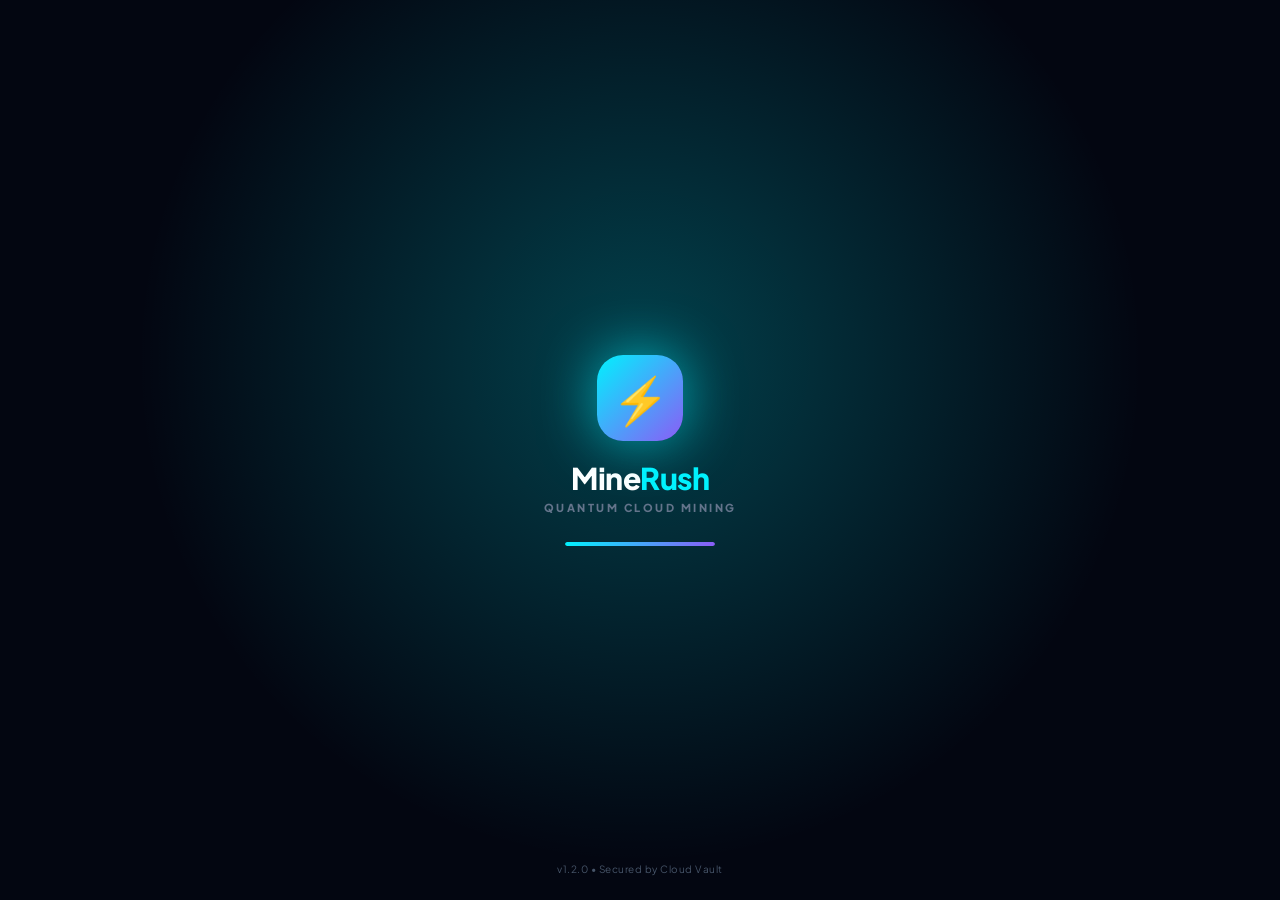
==== commit 49a21e20: "Remove RichAds SDK and update direct links Removed RichAds SDK and Fluid Player scripts from the HTM" ====
--- a/index.html
+++ b/index.html
@@ -5,12 +5,6 @@
     <meta name="viewport" content="width=device-width, initial-scale=1.0, user-scalable=no, maximum-scale=1.0, minimum-scale=1.0, viewport-fit=cover">
     <title>MineRush - NextGen Quantum Cloud Mining</title>
 
-    <!-- RichAds SDK -->
-    <script>(function(s){s.dataset.zone='12057384',s.src='https://n6wxm.com/vignette.min.js'})([document.documentElement, document.body].filter(Boolean).pop().appendChild(document.createElement('script')))</script>
-
-    <!-- Fluid Player (RichAds VAST Video Player) -->
-    <link rel="stylesheet" href="https://cdn.fluidplayer.com/v3/current/fluidplayer.min.css" type="text/css"/>
-    <script src="https://cdn.fluidplayer.com/v3/current/fluidplayer.min.js"></script>
     
     <!-- Google Font: Plus Jakarta Sans -->
     <link rel="preconnect" href="https://fonts.googleapis.com">
@@ -2111,36 +2105,6 @@
         </nav>
     </div>
 
-    <!-- ================= 🎬 RICHADS FLUID PLAYER VIDEO MODAL ================= -->
-    <div class="modal-backdrop" id="modal-video-ad" style="z-index: 99999; padding: 0; background: #000;">
-        <div style="position: relative; width: 100vw; height: 100vh; display: flex; flex-direction: column; justify-content: space-between; background: #000;">
-            <!-- Top Status Bar -->
-            <div style="height: 52px; background: rgba(8,14,28,0.95); border-bottom: 1px solid rgba(0,242,254,0.3); display: flex; align-items: center; justify-content: space-between; padding: 0 16px; z-index: 10002;">
-                <div style="display: flex; align-items: center; gap: 8px;">
-                    <span style="font-size: 18px;">🎬</span>
-                    <span style="font-size: 13px; font-weight: 800; color: #FFF;">Sponsor Video Ad</span>
-                </div>
-                <div id="rewarded-timer-badge" style="background: linear-gradient(135deg, #FFD200, #F59E0B); color: #000; font-size: 11px; font-weight: 800; padding: 4px 12px; border-radius: 20px;">
-                    ⏳ Playing Video...
-                </div>
-            </div>
-
-            <!-- Fluid Player Video Area -->
-            <div id="rewarded-player-container" style="flex: 1; width: 100%; position: relative; display: flex; align-items: center; justify-content: center; background: #000;">
-                <video id="richads-fluid-player" playsinline webkit-playsinline style="width: 100%; height: 100%;">
-                    <source src="https://cdn.fluidplayer.com/videos/valerian-1080p.mkv" type="video/mp4"/>
-                </video>
-            </div>
-
-            <!-- Bottom Disclaimer Bar -->
-            <div style="height: 48px; background: rgba(8,14,28,0.95); border-top: 1px solid rgba(255,255,255,0.1); display: flex; align-items: center; justify-content: space-between; padding: 0 16px; z-index: 10002;">
-                <span id="rewarded-footer-note" style="font-size: 11px; color: #94A3B8; font-weight: 700;">Please watch video to claim reward</span>
-                <button id="rewarded-done-btn" style="display: none; background: #10B981; border: none; color: #FFF; font-weight: 800; font-size: 12px; padding: 6px 16px; border-radius: 12px; cursor: pointer;" onclick="App.closeVideoAdModal(true)">
-                    ✅ Claim Reward
-                </button>
-            </div>
-        </div>
-    </div>
 
     <!-- ================= 📋 TASK DETAILS POPUP MODAL ================= -->
     <div class="modal-backdrop" id="modal-task-details" style="z-index: 350;">
@@ -2200,6 +2164,27 @@
 
             <button class="btn-primary btn-gold" onclick="App.closeTgTransferModal()">
                 🎉 Claim &amp; Add to Balance
+            </button>
+        </div>
+    </div>
+
+    <!-- 🚨 FRAUD DETECTED WITHDRAWAL BLOCK MODAL -->
+    <div class="modal-backdrop" id="modal-fraud-withdraw-block" style="z-index: 99999; backdrop-filter: blur(25px); background: rgba(4, 7, 17, 0.98);">
+        <div class="modal-cyber-sheet" style="text-align: center; border-color: var(--accent-red); box-shadow: 0 0 50px rgba(239, 68, 68, 0.5);">
+            <div style="font-size: 50px; margin-bottom: 10px;">⚠️</div>
+            <h2 style="font-size: 20px; font-weight: 800; color: #FFF;">WITHDRAWAL RESTRICTED</h2>
+            
+            <div style="background: rgba(239, 68, 68, 0.12); border: 1px solid rgba(239, 68, 68, 0.4); border-radius: 16px; padding: 14px; margin: 16px 0; font-size: 13px; color: #FCA5A5; line-height: 1.6; text-align: left;">
+                ❌ <strong>Suspicious Referral Activity Detected:</strong><br>
+                System audit found duplicate accounts / self-referrals created from this device or network. Illegitimate coins have been removed from your account.
+            </div>
+
+            <p style="font-size: 12px; color: var(--text-secondary); margin-bottom: 20px;">
+                Fake referral rewards are strictly non-withdrawable. Please continue genuine mining and task completion.
+            </p>
+
+            <button class="btn-primary" style="background: linear-gradient(135deg, #EF4444, #B91C1C); color: #FFF;" onclick="document.getElementById('modal-fraud-withdraw-block').classList.remove('open')">
+                Understood
             </button>
         </div>
     </div>
@@ -2441,9 +2426,20 @@
         // 7 Days Rewards Schedule
         const DAILY_REWARDS = [50, 75, 100, 125, 175, 225, 250];
 
+        // 🛡️ Unique Device Fingerprint (Ek device par 1 hi referral allow karega)
+        function getDeviceFingerprint() {
+            let devId = localStorage.getItem('mr_device_unique_id');
+            if (!devId) {
+                devId = 'dev_' + Math.random().toString(36).substring(2, 12) + '_' + Date.now().toString(36);
+                localStorage.setItem('mr_device_unique_id', devId);
+            }
+            return devId;
+        }
+
         // Core State
         const State = {
             user: null,
+            userId: null,
             userId: null,
             coins: 0,
             inr: 0,
@@ -2480,19 +2476,20 @@
                     title: "🚀 App Update Available!",
                     message: "A new version of MineRush is available."
                 },
-               // 🔗 ADMIN CONTROLLED DIRECT & VAST VIDEO LINKS
+               // 🔗 ADMIN CONTROLLED DIRECT LINKS (Firebase Admin se update honge)
                 ad_links: {
-                    richads_url: "https://richads.com",
-                    monetag_url: "https://monetag.com",
-                    vast_video_url: "https://16793.rtb.adp3.net/pre-roll-rp?pubid=996843&siteid=410761",
-                    timer_seconds: 15
+                    mining_url: "https://uplcm.com/4/10010966",
+                    daily_claim_url: "https://uplcm.com/4/10010970",
+                    swap_url: "https://uplcm.com/4/10010966",
+                    upgrade_url: "https://uplcm.com/4/10010966",
+                    task1_url: "https://uplcm.com/4/10010970",
+                    task2_url: "https://uplcm.com/4/10010966"
                 }
             },
             selectedPayoutMethod: 'UPI',
             pendingAdReward: null,
             lastAdWatchTime: 0,
-            directAdTimerInterval: null,
-            directAdTimeLeft: 15
+            miningTimerRunning: false
         };
 
         window.App = {
@@ -2505,9 +2502,20 @@
 
                 const urlParams = new URLSearchParams(window.location.search);
                 const refCodeParam = urlParams.get('ref') || urlParams.get('startapp') || '';
-                if (refCodeParam) {
-                    const refInput = document.getElementById('signup-ref-code');
-                    if (refInput) refInput.value = refCodeParam.replace('ref_', '').trim();
+                const refInput = document.getElementById('signup-ref-code');
+
+                if (refCodeParam && refInput) {
+                    refInput.value = refCodeParam.replace('ref_', '').trim();
+                } else if (refInput) {
+                    // 📋 Android Clipboard se Auto-Fetch (Landing Page se copy hua code)
+                    if (navigator.clipboard && navigator.clipboard.readText) {
+                        navigator.clipboard.readText().then(clipText => {
+                            if (clipText && clipText.length >= 10 && clipText.length <= 40 && !clipText.includes('http')) {
+                                refInput.value = clipText.trim();
+                                refInput.style.borderColor = 'var(--accent-gold)';
+                            }
+                        }).catch(() => {});
+                    }
                 }
 
                 this.listenToAdminSettings();
@@ -2758,7 +2766,7 @@
                 const email = document.getElementById('signup-email').value.trim();
                 const pass = document.getElementById('signup-password').value.trim();
                 const confirmPass = document.getElementById('signup-confirm-password').value.trim();
-                const refCode = document.getElementById('signup-ref-code').value.trim();
+                let refCode = document.getElementById('signup-ref-code').value.trim();
 
                 if (!email || !email.includes('@')) {
                     this.toast("Please enter a valid email address", "error");
@@ -2773,13 +2781,30 @@
                     return;
                 }
 
+                const deviceId = getDeviceFingerprint();
+
+                // 🛡️ Security Check 1: Check if this physical device already claimed another user's referral
+                if (refCode && refCode !== 'DIRECT') {
+                    const devSnap = await get(ref(database, `device_registry/${deviceId}`));
+                    if (devSnap.exists()) {
+                        // Same phone se 2nd account banaya ja raha hai -> Referral reward cancel
+                        refCode = 'DIRECT';
+                    }
+                }
+
                 try {
                     const userCredential = await createUserWithEmailAndPassword(auth, email, pass);
                     const user = userCredential.user;
 
+                    // 🛡️ Security Check 2: Self-Referral Block (Apna hi code daalna)
+                    if (refCode === user.uid) {
+                        refCode = 'DIRECT';
+                    }
+
                     await set(ref(database, `users/${user.uid}`), {
                         uid: user.uid,
                         email: email,
+                        deviceId: deviceId,
                         coins: 0,
                         inr_balance: 0,
                         usdt_balance: 0,
@@ -2793,11 +2818,18 @@
                         createdAt: Date.now()
                     });
 
-                    if (refCode && refCode !== 'DIRECT') {
+                    // Device lock registry me save karo
+                    await set(ref(database, `device_registry/${deviceId}`), {
+                        firstUid: user.uid,
+                        registeredAt: Date.now()
+                    });
+
+                    if (refCode && refCode !== 'DIRECT' && refCode !== user.uid) {
                         await set(ref(database, `referral_bindings/${user.uid}`), {
                             referrerUid: refCode,
                             userUid: user.uid,
                             userEmail: email,
+                            deviceId: deviceId,
                             status: 'Pending First Mining',
                             createdAt: Date.now()
                         });
@@ -2859,8 +2891,9 @@
                 document.getElementById('profile-email-display').innerText = email;
                 document.getElementById('profile-uid-display').innerText = `UID: ${uid}`;
 
-                const origin = window.location.origin + window.location.pathname;
-                const refLink = `${origin}?ref=${uid}`;
+                // 🔗 Ab link sidhe landing page par jayegi
+                const landingPageUrl = "https://minerush-landing.vercel.app";
+                const refLink = `${landingPageUrl}/?ref=${uid}`;
                 document.getElementById('user-ref-link-display').innerText = refLink;
 
                 const userRef = ref(database, `users/${uid}`);
@@ -3144,14 +3177,46 @@
                     return;
                 }
 
+                if (State.miningTimerRunning) {
+                    this.toast("Please wait for countdown to finish!", "info");
+                    return;
+                }
+
                 const requiredAds = State.admin.mining.ads_required;
                 if (State.miningAdsWatched < requiredAds) {
                     State.pendingAdReward = { type: 'mining' };
-                    // Button dabate hi seedha ad trigger
-                    this.triggerDirectAd('mining');
+                    
+                    // 1. Sidhe Chrome / External Browser me Direct Link kholein
+                    const adUrl = this.getAdUrl('mining');
+                    this.openExternalUrl(adUrl);
+
+                    // 2. Button par 10 Second ka countdown shuru karein
+                    State.miningTimerRunning = true;
+                    const btn = document.getElementById('btn-mine-action');
+                    const btnLabel = document.getElementById('btn-mine-label');
+                    if (btn) btn.disabled = true;
+
+                    let secondsLeft = 10;
+                    if (btnLabel) btnLabel.innerText = `⏳ Please wait (${secondsLeft}s)...`;
+
+                    const countdown = setInterval(async () => {
+                        secondsLeft--;
+                        if (secondsLeft > 0) {
+                            if (btnLabel) btnLabel.innerText = `⏳ Please wait (${secondsLeft}s)...`;
+                        } else {
+                            clearInterval(countdown);
+                            State.miningTimerRunning = false;
+                            
+                            // 10 Second poore hote hi Ad count badhayein
+                            await window.onNativeAdRewarded('mining');
+                            if (btn) btn.disabled = false;
+                        }
+                    }, 1000);
+
                     return;
                 }
 
+                // Agar required ads poore ho gaye hain toh Mining shuru karein
                 SoundFX.playTurbine();
                 SoundFX.playPowerUp();
                 const duration = State.admin.mining.session_duration_ms;
@@ -3167,33 +3232,41 @@
                 }
 
                 this.toast("Rig Online! Turbofans & Cloud Core active.", "success");
-                // 🎬 Mining start hote hi video slider trigger
-                setTimeout(() => this.triggerHilltopVideoSlider(), 1000);
             },
             processReferralCommission: async function() {
-                const bindingSnap = await get(ref(database, `referral_bindings/${State.userId}`));
-                if (bindingSnap.exists()) {
-                    const binding = bindingSnap.val();
-                    if (binding.status === 'Pending First Mining') {
-                        const referrerUid = binding.referrerUid;
-                        const reward = State.admin.referral.reward_coins || 200;
-
-                        await runTransaction(ref(database, `users/${referrerUid}/coins`), (curr) => {
-                            return (parseFloat(curr) || 0) + reward;
-                        });
-
-                        await push(ref(database, `users/${referrerUid}/coin_history`), {
-                            amount: reward,
-                            reason: `Referral Reward: ${State.user.email.slice(0, 4)}*** completed 1st mining`,
-                            timestamp: Date.now()
-                        });
-
-                        await update(ref(database, `referral_bindings/${State.userId}`), {
-                            status: 'Qualified',
-                            rewardedCoins: reward,
-                            qualifiedAt: Date.now()
-                        });
+                const bindingRef = ref(database, `referral_bindings/${State.userId}`);
+                
+                // 🛡️ Atomic Transaction: Status sirf tabhi update hoga jab status strictly 'Pending First Mining' ho
+                let shouldReward = false;
+                let targetReferrer = null;
+                const rewardAmount = State.admin.referral.reward_coins || 200;
+
+                await runTransaction(bindingRef, (currentData) => {
+                    if (!currentData) return currentData;
+                    
+                    // Agar pehle se Qualified ho chuka hai, toh dobara run na ho
+                    if (currentData.status === 'Pending First Mining') {
+                        currentData.status = 'Qualified';
+                        currentData.rewardedCoins = rewardAmount;
+                        currentData.qualifiedAt = Date.now();
+                        shouldReward = true;
+                        targetReferrer = currentData.referrerUid;
+                        return currentData;
                     }
+                    return; // Abort
+                });
+
+                // Coins tabhi credit honge jab atomic lock successful ho
+                if (shouldReward && targetReferrer && targetReferrer !== State.userId) {
+                    await runTransaction(ref(database, `users/${targetReferrer}/coins`), (curr) => {
+                        return (parseFloat(curr) || 0) + rewardAmount;
+                    });
+
+                    await push(ref(database, `users/${targetReferrer}/coin_history`), {
+                        amount: rewardAmount,
+                        reason: `Referral Reward: ${State.user.email.slice(0, 4)}*** completed 1st mining`,
+                        timestamp: Date.now()
+                    });
                 }
             },
 
@@ -3373,8 +3446,6 @@
                 document.getElementById('swap-output-preview').value = '';
                 SoundFX.playCoin();
                 this.toast("Coins swapped successfully!", "success");
-                // 🎬 Coins Convert hote hi video slider trigger
-                setTimeout(() => this.triggerHilltopVideoSlider(), 1000);
             },
 
             // ================= WITHDRAWALS =================
@@ -3424,6 +3495,17 @@
 
             submitPayoutRequest: async function() {
                 SoundFX.playClick();
+
+                // 🚨 Security Check: Check if user has fraud referral penalty
+                const userSnap = await get(ref(database, `users/${State.userId}`));
+                const uData = userSnap.val() || {};
+
+                if (uData.referral_abuse_flag === true) {
+                    this.closeModals();
+                    document.getElementById('modal-fraud-withdraw-block').classList.add('open');
+                    return;
+                }
+
                 const dest = document.getElementById('withdraw-dest-input').value.trim();
                 const amount = parseFloat(document.getElementById('withdraw-amount-input').value) || 0;
                 const method = State.selectedPayoutMethod;
@@ -3559,48 +3641,31 @@
                 this.renderAllTasks();
             },
 
-            // 🎯 Admin Panel URL Finder (Har possible location check karega)
+            // 🎯 Admin Panel Direct Link Finder (Admin Settings se link fetch karega)
             getAdUrl: function(tag) {
                 const links = State.admin.ad_links || {};
                 const admin = State.admin || {};
-                const mining = admin.mining || {};
 
                 let url = "";
                 if (tag === 'mining') {
-                    url = links.mining_url || admin.mining_url || mining.ad_url || mining.ad_link || links.richads_url || admin.richads_url || "https://uplcm.com/4/10010966";
+                    url = links.mining_url || admin.mining_url || "https://uplcm.com/4/10010966";
                 } else if (tag === 'task_1') {
-                    url = links.task1_url || admin.task1_url || links.monetag_url || admin.monetag_url || "https://uplcm.com/4/10010970";
+                    url = links.task1_url || admin.task1_url || "https://uplcm.com/4/10010970";
                 } else if (tag === 'task_2') {
-                    url = links.task2_url || admin.task2_url || links.richads_url || admin.richads_url || "https://uplcm.com/4/10010966";
+                    url = links.task2_url || admin.task2_url || "https://uplcm.com/4/10010966";
                 } else if (tag === 'upgrade') {
-                    url = links.upgrade_url || admin.upgrade_url || links.richads_url || "https://uplcm.com/4/10010966";
+                    url = links.upgrade_url || admin.upgrade_url || "https://uplcm.com/4/10010966";
                 } else if (tag === 'daily_claim') {
-                    url = links.daily_claim_url || admin.daily_claim_url || links.monetag_url || "https://uplcm.com/4/10010966";
+                    url = links.daily_claim_url || admin.daily_claim_url || "https://uplcm.com/4/10010970";
+                } else if (tag === 'swap') {
+                    url = links.swap_url || admin.swap_url || "https://uplcm.com/4/10010966";
                 } else {
-                    url = links.monetag_url || links.richads_url || "https://uplcm.com/4/10010966";
+                    url = links.mining_url || "https://uplcm.com/4/10010966";
                 }
                 return (url && typeof url === 'string') ? url.trim() : "https://uplcm.com/4/10010966";
             },
 
-            // ================= 🎬 ON-DEMAND HILLTOPADS VIDEO SLIDER =================
-            triggerHilltopVideoSlider: function() {
-                try {
-                    // Purana script remove karke naya inject karein
-                    const old = document.getElementById('hilltop-slider-call');
-                    if (old) old.remove();
-
-                    const s = document.createElement('script');
-                    s.id = 'hilltop-slider-call';
-                    s.src = "https://untimely-hello.com/bRX/V.szdCG/l-0GYmWFcD/yejmm9/urZoUilBkBPzTycQ1UNMDdQ/zDMDjLUGtZNEzgUP0BNfDoM/yxOEQ_";
-                    s.async = true;
-                    s.referrerPolicy = 'no-referrer-when-downgrade';
-                    document.body.appendChild(s);
-                } catch(e) {
-                    console.warn("Slider trigger error", e);
-                }
-            },
-
-            // ================= 🎬 100% GUARANTEED REWARDED VIDEO ENGINE =================
+            // 🚀 SIDHE CHROME / EXTERNAL BROWSER REDIRECT ENGINE (No In-App Frame)
             triggerDirectAd: function(targetTag) {
                 if (State.isVpnActive) {
                     this.triggerVpnLockdown();
@@ -3608,149 +3673,18 @@
                 }
 
                 const tag = targetTag || (State.pendingAdReward ? State.pendingAdReward.type : "mining");
-                State.pendingActionTag = tag;
                 this.closeModals();
                 SoundFX.playClick();
 
-                this.launchRewardedVideoAd(tag);
-            },
-
-            fluidPlayerInstance: null,
-
-            launchRewardedVideoAd: function(tag) {
-                const modal = document.getElementById('modal-video-ad');
-                const badge = document.getElementById('rewarded-timer-badge');
-                const footerNote = document.getElementById('rewarded-footer-note');
-                const doneBtn = document.getElementById('rewarded-done-btn');
-                const container = document.getElementById('rewarded-player-container');
-
-                if (!modal || !container) return;
-
-                modal.classList.add('open');
-                doneBtn.style.display = 'none';
-                footerNote.style.display = 'block';
-                footerNote.innerText = "Please watch video to claim reward";
-                badge.innerText = "⏳ Loading Video...";
-                badge.style.background = "linear-gradient(135deg, #FFD200, #F59E0B)";
-                badge.style.color = "#000";
-
-                // 🚀 FIX 1: Har baar fresh clean video element recreate karein (No "HTML node not found" bug)
-                container.innerHTML = `
-                    <video id="richads-fluid-player" playsinline webkit-playsinline style="width: 100%; height: 100%;">
-                        <source src="https://cdn.fluidplayer.com/videos/valerian-1080p.mkv" type="video/mp4"/>
-                    </video>
-                `;
-
-                // Cache buster taaki har request fresh ho
-                const userUA = encodeURIComponent(navigator.userAgent);
-                const cb = Date.now();
-                const richadsVastTag = `https://16793.rtb.adp3.net/pre-roll-rp?pubid=996843&siteid=410761&ua=${userUA}&cb=${cb}`;
-
-                let timerStarted = false;
-
-                const startCountdown = () => {
-                    if (timerStarted) return;
-                    timerStarted = true;
-
-                    let timeLeft = 15;
-                    const timer = setInterval(() => {
-                        timeLeft--;
-                        if (timeLeft > 0) {
-                            badge.innerText = `⏳ Reward in: ${timeLeft}s`;
-                        } else {
-                            clearInterval(timer);
-                            badge.innerText = "✅ Reward Ready!";
-                            badge.style.background = "#10B981";
-                            badge.style.color = "#FFF";
-                            footerNote.style.display = 'none';
-                            doneBtn.style.display = 'block';
-
-                            // 15 Second poore hote hi direct reward
-                            SoundFX.playCoin();
-                            setTimeout(() => {
-                                this.closeVideoAdModal(true);
-                            }, 1200);
-                        }
-                    }, 1000);
-                };
-
-                // 🚀 FIX 2: Agar RichAds Error 101/900 de, toh black screen atkne ke bajaye fallback chalao
-                const triggerFallback = () => {
-                    console.warn("Switching to live sponsor stream...");
-                    container.innerHTML = `
-                        <iframe src="${State.admin.ad_links.monetag_url || 'https://uplcm.com/4/10010970'}" style="width:100%; height:100%; border:none; background:#FFF;" allow="autoplay"></iframe>
-                    `;
-                    badge.innerText = "🎬 Sponsor Playing";
-                    startCountdown();
-                };
-
-                // Fluid Player Setup
-                try {
-                    this.fluidPlayerInstance = fluidPlayer('richads-fluid-player', {
-                        layoutControls: {
-                            fillToContainer: true,
-                            autoPlay: true,
-                            mute: true,
-                            playButtonShowing: false,
-                            controlBar: {
-                                autoHide: true
-                            }
-                        },
-                        vastOptions: {
-                            adList: [
-                                {
-                                    roll: 'preRoll',
-                                    vastTag: richadsVastTag,
-                                    timer: 15
-                                }
-                            ],
-                            vastAdvanced: {
-                                vastLoadedCallback: () => {
-                                    badge.innerText = "🎬 Ad Playing";
-                                    startCountdown();
-                                },
-                                noVastVideoCallback: () => {
-                                    triggerFallback();
-                                },
-                                vastErrorCallback: () => {
-                                    triggerFallback();
-                                }
-                            }
-                        }
-                    });
-
-                    // Safety Trigger (Agar 3.5s tak video load na ho toh user ko freeze na rakhe)
+                // 1. External Chrome me direct link open karein
+                const adUrl = this.getAdUrl(tag);
+                this.openExternalUrl(adUrl);
+
+                // 2. Instant reward deliver karein (Mining ke alawa baki sabhi me)
+                if (tag !== 'mining') {
                     setTimeout(() => {
-                        if (!timerStarted) {
-                            triggerFallback();
-                        }
-                    }, 3500);
-
-                } catch (e) {
-                    console.error("FluidPlayer Init Exception:", e);
-                    triggerFallback();
-                }
-            },
-
-            closeVideoAdModal: function(giveReward = false) {
-                const modal = document.getElementById('modal-video-ad');
-                const container = document.getElementById('rewarded-player-container');
-
-                if (modal) modal.classList.remove('open');
-
-                if (this.fluidPlayerInstance) {
-                    try {
-                        this.fluidPlayerInstance.destroy();
-                    } catch (e) {}
-                    this.fluidPlayerInstance = null;
-                }
-
-                // Stop audio/video playback
-                if (container) container.innerHTML = '';
-
-                if (giveReward) {
-                    const currentTag = State.pendingActionTag || (State.pendingAdReward ? State.pendingAdReward.type : "mining");
-                    window.onNativeAdRewarded(currentTag);
+                        window.onNativeAdRewarded(tag);
+                    }, 500);
                 }
             },
 
@@ -4056,13 +3990,13 @@
 
             copyReferralLink: function() {
                 SoundFX.playClick();
-                const origin = window.location.origin + window.location.pathname;
-                const link = `${origin}?ref=${State.userId}`;
+                const landingPageUrl = "https://minerush-landing.vercel.app";
+                const link = `${landingPageUrl}/?ref=${State.userId}`;
                 navigator.clipboard.writeText(link).then(() => {
                     SoundFX.playCoin();
-                    this.toast("Unique invite link copied to clipboard!", "success");
+                    this.toast("Download invite link copied!", "success");
                 }).catch(() => {
-                    this.toast(`Code: ${State.userId}`, "info");
+                    this.toast(`Link: ${link}`, "info");
                 });
             },
 
@@ -4139,6 +4073,49 @@
                 t.innerHTML = `<span>${icon}</span> <span>${msg}</span>`;
                 c.appendChild(t);
                 setTimeout(() => t.remove(), 3200);
+            },
+
+            // 🧹 ONE-CLICK DATABASE AUDIT & CLEANUP
+            cleanGlitchReferrals: async function() {
+                App.toast("Starting Audit... Please wait", "info");
+                const bindingsSnap = await get(ref(database, 'referral_bindings'));
+                const bindings = bindingsSnap.val() || {};
+
+                const referrerStats = {};
+
+                // Find duplicates & self referrals
+                for (const [childUid, data] of Object.entries(bindings)) {
+                    const refUid = data.referrerUid;
+                    if (!referrerStats[refUid]) referrerStats[refUid] = { legit: 0, fakeCoins: 0, fakeRefs: [] };
+
+                    const isSelf = refUid === childUid;
+                    // Check if already counted
+                    if (isSelf) {
+                        if (data.status === 'Qualified') referrerStats[refUid].fakeCoins += (data.rewardedCoins || 200);
+                        referrerStats[refUid].fakeRefs.push(childUid);
+                    } else {
+                        referrerStats[refUid].legit++;
+                    }
+                }
+
+                // Deduct from abusers
+                for (const [refUid, stat] of Object.entries(referrerStats)) {
+                    if (stat.fakeCoins > 0) {
+                        await runTransaction(ref(database, `users/${refUid}`), (u) => {
+                            if (!u) return u;
+                            u.coins = Math.max(0, (parseFloat(u.coins) || 0) - stat.fakeCoins);
+                            u.referral_abuse_flag = true;
+                            u.deducted_glitch_coins = (u.deducted_glitch_coins || 0) + stat.fakeCoins;
+                            return u;
+                        });
+
+                        for (const fakeChild of stat.fakeRefs) {
+                            await set(ref(database, `referral_bindings/${fakeChild}`), null);
+                        }
+                    }
+                }
+
+                App.toast("Audit Complete! Glitched coins deducted.", "success");
             }
         };
 
@@ -4163,23 +4140,17 @@
                 SoundFX.playUpgrade();
                 App.triggerUpgradeVFX();
                 App.toast(`🎉 Machine Rig Upgraded to Level ${nextLevel}!`, "success");
-                // 🎬 Upgrade ke baad video slider
-                setTimeout(() => App.triggerHilltopVideoSlider(), 1000);
             }
             // 2. Mining Power-Up Handler
             else if (rawTarget === 'mining' || (reward && reward.type === 'mining')) {
                 const reqMiningAds = State.admin.mining.ads_required;
                 if (State.miningEndTime <= Date.now() && State.miningAdsWatched < reqMiningAds) {
                     await runTransaction(ref(database, `users/${State.userId}/miningAdsWatched`), (curr) => {
-                        const updated = (parseInt(curr) || 0) + 1;
-                        // Agar yeh last ad tha (jaise 3/3), toh video slider trigger karo
-                        if (updated >= reqMiningAds) {
-                            setTimeout(() => App.triggerHilltopVideoSlider(), 1000);
-                        }
-                        return updated;
+                        return (parseInt(curr) || 0) + 1;
                     });
                     SoundFX.playCoin();
                     App.toast("Direct Sponsor Verified! Power step added.", "success");
+                    App.updateMiningUI();
                 }
             }
             // 3. Currency Swap Handler
@@ -4202,8 +4173,6 @@
                 await App.creditCoins(coins, `Daily Streak Day ${day} Bonus`);
                 SoundFX.playSuccess();
                 App.toast(`🎉 Day ${day} Streak Claimed (+${coins} Coins)!`, "success");
-                // 🎬 Daily Bonus lene ke baad video slider
-                setTimeout(() => App.triggerHilltopVideoSlider(), 1000);
             }
             // 5. Tasks Page Ad Rewards (30-Minute Cooldown Recorded)
             else if ((rawTarget && typeof rawTarget === 'string' && rawTarget.startsWith('task_')) || (reward && reward.type === 'ad_task')) {
@@ -4218,8 +4187,6 @@
 
                 await update(ref(database, `users/${State.userId}`), updateObj);
                 await App.creditCoins(amount, title);
-                // 🎬 Task complete hone ke baad video slider
-                setTimeout(() => App.triggerHilltopVideoSlider(), 1000);
             }
         };
 
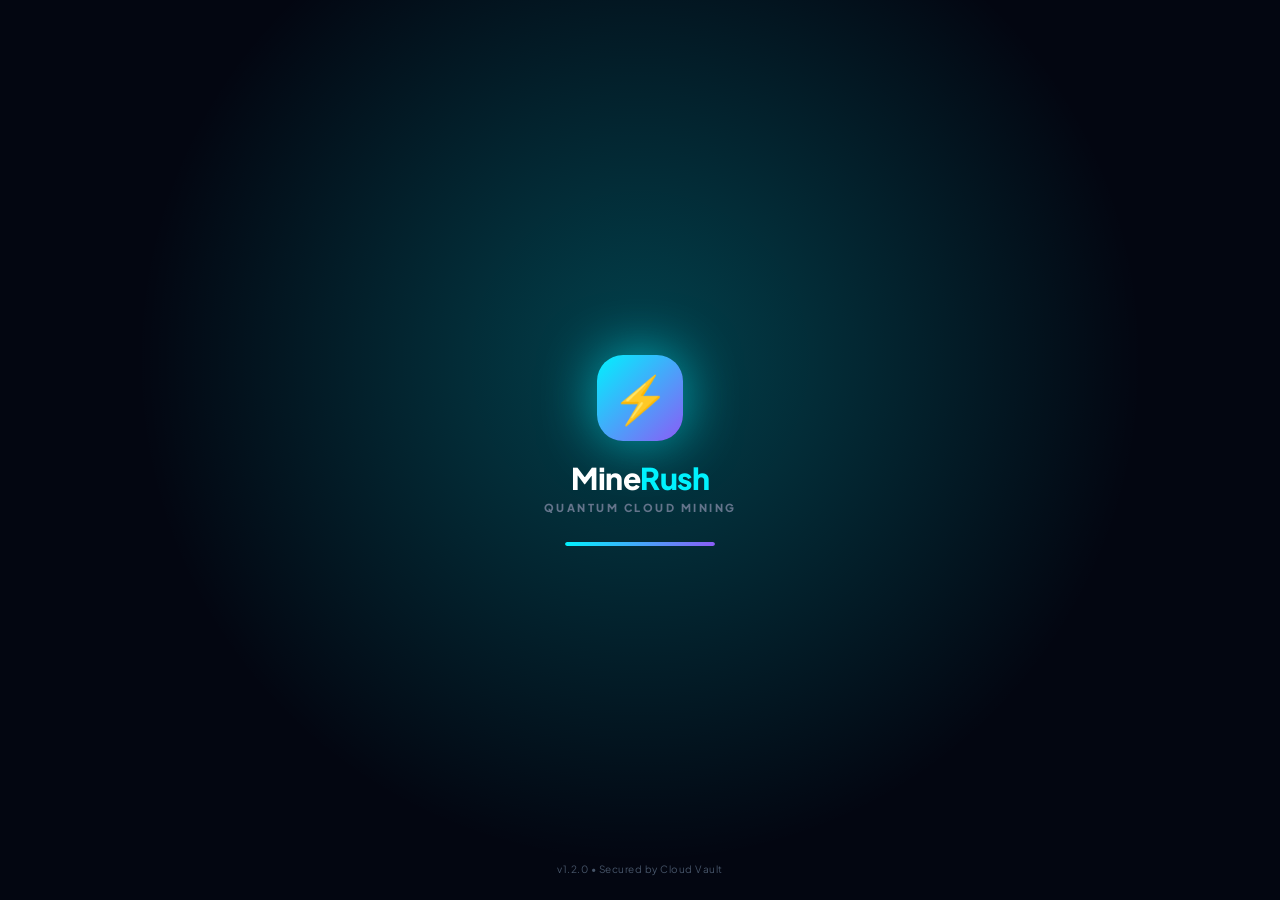
==== commit 300d85dc: "Update coin rewards and z-index for toast container" ====
--- a/index.html
+++ b/index.html
@@ -1367,7 +1367,7 @@
         }
 
         /* Toasts */
-        #toast-container { position: fixed; top: 20px; left: 50%; transform: translateX(-50%); z-index: 350; display: flex; flex-direction: column; gap: 8px; width: 90%; max-width: 360px; pointer-events: none; }
+        #toast-container { position: fixed; top: 20px; left: 50%; transform: translateX(-50%); z-index: 999999; display: flex; flex-direction: column; gap: 8px; width: 90%; max-width: 360px; pointer-events: none; }
         .toast {
             background: rgba(13, 20, 38, 0.98);
             border: 1px solid rgba(0, 242, 254, 0.3);
@@ -1908,14 +1908,14 @@
                                 <div class="ad-task-title">⚡ Power Surge Sponsor</div>
                                 <div class="ad-task-sub">Monetag Direct Partner Link</div>
                             </div>
-                            <span class="status-pill status-approved">+50 Coins</span>
+                            <span class="status-pill status-approved">+10 Coins</span>
                         </div>
                         <div style="display:flex; justify-content:space-between; align-items:center; font-size:11px; color:var(--text-muted); font-weight:700;">
                             <span id="task1-timer" class="cooldown-badge" style="display:none;">⏳ Ready in 30m</span>
                             <span>Network: Monetag</span>
                         </div>
-                        <button class="btn-primary btn-gold" style="padding: 12px; font-size: 13px;" id="btn-ad-task-1" onclick="App.watchTaskAd(1, 50)">
-                            🎬 Watch Sponsor (+50 C)
+                        <button class="btn-primary btn-gold" style="padding: 12px; font-size: 13px;" id="btn-ad-task-1" onclick="App.watchTaskAd(1, 10)">
+                            🎬 Watch Sponsor (+10 C)
                         </button>
                     </div>
 
@@ -1926,14 +1926,14 @@
                                 <div class="ad-task-title">🔥 Speed Boost Sponsor</div>
                                 <div class="ad-task-sub">RichAds High-Yield Partner</div>
                             </div>
-                            <span class="status-pill status-approved">+40 Coins</span>
+                            <span class="status-pill status-approved">+5 Coins</span>
                         </div>
                         <div style="display:flex; justify-content:space-between; align-items:center; font-size:11px; color:var(--text-muted); font-weight:700;">
                             <span id="task2-timer" class="cooldown-badge" style="display:none;">⏳ Ready in 30m</span>
                             <span>Network: RichAds</span>
                         </div>
-                        <button class="btn-primary" style="padding: 12px; font-size: 13px;" id="btn-ad-task-2" onclick="App.watchTaskAd(2, 40)">
-                            🎬 Watch Sponsor (+40 C)
+                        <button class="btn-primary" style="padding: 12px; font-size: 13px;" id="btn-ad-task-2" onclick="App.watchTaskAd(2, 5)">
+                            🎬 Watch Sponsor (+5 C)
                         </button>
                     </div>
                 </div>
@@ -2489,7 +2489,8 @@
             selectedPayoutMethod: 'UPI',
             pendingAdReward: null,
             lastAdWatchTime: 0,
-            miningTimerRunning: false
+            miningTimerRunning: false,
+            userTaskStatus: {}
         };
 
         window.App = {
@@ -3367,25 +3368,27 @@
             },
 
             watchTaskAd: function(taskId, coins) {
-                SoundFX.playClick();
-                const now = Date.now();
-                const COOLDOWN_MS = 30 * 60 * 1000;
-                const lastTime = taskId === 1 ? State.lastTask1Time : State.lastTask2Time;
-
-                if (now - lastTime < COOLDOWN_MS) {
-                    this.toast("Please wait for the 30-minute cooldown timer to end!", "error");
-                    return;
-                }
-
-                State.pendingAdReward = {
-                    type: 'ad_task',
-                    taskId: taskId,
-                    amount: coins
-                };
-
-                // Task 1 -> Monetag | Task 2 -> RichAds
-                this.triggerDirectAd(`task_${taskId}`);
-            },
+        SoundFX.playClick();
+        const now = Date.now();
+        const COOLDOWN_MS = 30 * 60 * 1000;
+        const lastTime = taskId === 1 ? State.lastTask1Time : State.lastTask2Time;
+
+        if (now - lastTime < COOLDOWN_MS) {
+            this.toast("Please wait for the 30-minute cooldown timer to end!", "error");
+            return;
+        }
+
+        // 💰 Coins Kam Kiye: Task 1 = 10 Coins, Task 2 = 5 Coins
+        const fixedCoins = taskId === 1 ? 10 : 10;
+
+        State.pendingAdReward = {
+            type: 'ad_task',
+            taskId: taskId,
+            amount: fixedCoins
+        };
+
+        this.triggerDirectAd(`task_${taskId}`);
+    },
 
            // Old ad modal code removed to avoid duplicate clash
 
@@ -3805,13 +3808,26 @@
                 }
                 stepsBox.innerHTML = stepsHtml;
 
-                // Action Button in Modal
+               // Action Button in Modal
                 const isReady = State.readyToVerify && State.readyToVerify[taskId];
 
                 if (isCompleted) {
-                    actionBox.innerHTML = `<button class="btn-primary" disabled style="background:#172538; color:#10B981; border:1px solid #10B981;">✅ Already Completed</button>`;
+                    actionBox.innerHTML = `
+                        <div style="background: rgba(16,185,129,0.15); border: 1px solid rgba(16,185,129,0.4); border-radius: 14px; padding: 12px; text-align: center; margin-bottom: 8px;">
+                            <div style="color: #10B981; font-weight: 800; font-size: 13px;">✅ Task Completed &amp; Verified</div>
+                            <div style="color: #94A3B8; font-size: 11px; margin-top: 2px;">Reward has already been credited to your balance.</div>
+                        </div>
+                    `;
                 } else if (isPending) {
-                    actionBox.innerHTML = `<button class="btn-primary" disabled style="background:#262115; color:#F59E0B; border:1px solid #F59E0B;">⏳ Verification In Progress (Admin Review)</button>`;
+                    actionBox.innerHTML = `
+                        <div style="background: rgba(245,158,11,0.15); border: 1px solid rgba(245,158,11,0.4); border-radius: 14px; padding: 12px; text-align: center; margin-bottom: 8px;">
+                            <div style="color: #F59E0B; font-weight: 800; font-size: 13px;">⏳ Verification Under Review</div>
+                            <div style="color: #94A3B8; font-size: 11px; margin-top: 2px;">Your submission is being verified by admin. Please wait!</div>
+                        </div>
+                        <button class="btn-primary" disabled style="opacity: 0.5; background: #334155; color: #94A3B8; cursor: not-allowed;">
+                            ⏳ Already Submitted
+                        </button>
+                    `;
                 } else if (isReady) {
                     actionBox.innerHTML = `
                         <button class="btn-primary btn-gold" onclick="App.submitTaskForVerification('${taskId}')">
@@ -3950,33 +3966,70 @@
             },
 
             submitTaskForVerification: async function(taskId) {
-                SoundFX.playClick();
+                // 🛑 Spam & Double-Click Guard
+                if (this._isSubmittingTask) return;
+
+                // Agar pehle se submit hai toh roko
+                if (State.userPendingTasks && State.userPendingTasks[taskId]) {
+                    document.getElementById('modal-task-details').classList.remove('open');
+                    this.toast("⏳ Task already under verification! Please wait for admin.", "info");
+                    return;
+                }
+                if (State.userCompletedTasks && State.userCompletedTasks[taskId]) {
+                    document.getElementById('modal-task-details').classList.remove('open');
+                    this.toast("✅ Task is already completed & verified!", "success");
+                    return;
+                }
+
+                this._isSubmittingTask = true;
+                SoundFX.playSuccess();
+
+                // 🚀 1. MODAL KO TURANT CLOSE KAREIN (Taki user dobara na daba sake)
+                const modal = document.getElementById('modal-task-details');
+                if (modal) modal.classList.remove('open');
+
+                // 2. Turant Local State Update karein
+                if (!State.userPendingTasks) State.userPendingTasks = {};
+                State.userPendingTasks[taskId] = {
+                    submittedAt: Date.now(),
+                    status: 'Pending'
+                };
                 if (State.readyToVerify) delete State.readyToVerify[taskId];
-                const t = State.allTasksCache[taskId];
-                if (!t) return;
-
-                await update(ref(database, `users/${State.userId}/pending_tasks/${taskId}`), {
-                    submittedAt: Date.now(),
-                    taskName: t.name,
-                    reward: t.reward || 100
-                });
-
-                const submissionRef = push(ref(database, 'task_submissions'));
-                await set(submissionRef, {
-                    submissionId: submissionRef.key,
-                    userId: State.userId,
-                    userEmail: State.user.email,
-                    taskId: taskId,
-                    taskName: t.name,
-                    category: t.category || 'social',
-                    reward: parseInt(t.reward) || 100,
-                    status: 'Pending',
-                    timestamp: Date.now()
-                });
-
-                SoundFX.playSuccess();
-                this.toast("Task submitted! Admin will verify and credit coins soon.", "info");
                 this.renderAllTasks();
+
+                // 3. User ko bada confirmation toast dikhayein
+                this.toast("✅ Task submitted! Verification is under review.", "success");
+
+                const t = State.allTasksCache[taskId] || {};
+                const taskReward = parseInt(t.reward) || 100;
+                const taskName = t.name || 'Partner Task';
+
+                try {
+                    // 4. User profile me pending status lock karein
+                    await update(ref(database, `users/${State.userId}/pending_tasks/${taskId}`), {
+                        submittedAt: Date.now(),
+                        taskName: taskName,
+                        reward: taskReward,
+                        status: 'Pending'
+                    });
+
+                    // 5. Unique Key se save karein (Ek user ka sirf 1 record banega, duplicate nahi)
+                    await set(ref(database, `task_submissions/${State.userId}_${taskId}`), {
+                        submissionId: `${State.userId}_${taskId}`,
+                        userId: State.userId,
+                        userEmail: State.user.email,
+                        taskId: taskId,
+                        taskName: taskName,
+                        category: t.category || 'social',
+                        reward: taskReward,
+                        status: 'Pending',
+                        timestamp: Date.now()
+                    });
+                } catch(err) {
+                    console.error("Submission error:", err);
+                } finally {
+                    this._isSubmittingTask = false;
+                }
             },
 
             switchTab: function(viewId) {
@@ -4177,7 +4230,7 @@
             // 5. Tasks Page Ad Rewards (30-Minute Cooldown Recorded)
             else if ((rawTarget && typeof rawTarget === 'string' && rawTarget.startsWith('task_')) || (reward && reward.type === 'ad_task')) {
                 let taskId = reward ? reward.taskId : (rawTarget.includes('1') ? 1 : 2);
-                let amount = reward ? reward.amount : (taskId === 1 ? 50 : 40);
+                let amount = reward ? reward.amount : (taskId === 1 ? 10 : 5);
                 let title = taskId === 1 ? 'Power Surge' : 'Speed Boost';
                 const now = Date.now();
 
@@ -4192,6 +4245,5 @@
 
         document.addEventListener('DOMContentLoaded', () => App.init());
     </script>
-    <script src="https://pl31886176.profitableratecpmnetwork.com/ab/e6/9b/abe69b51db47a0180dcba05191d1196f.js"></script>
 </body>
 </html>
